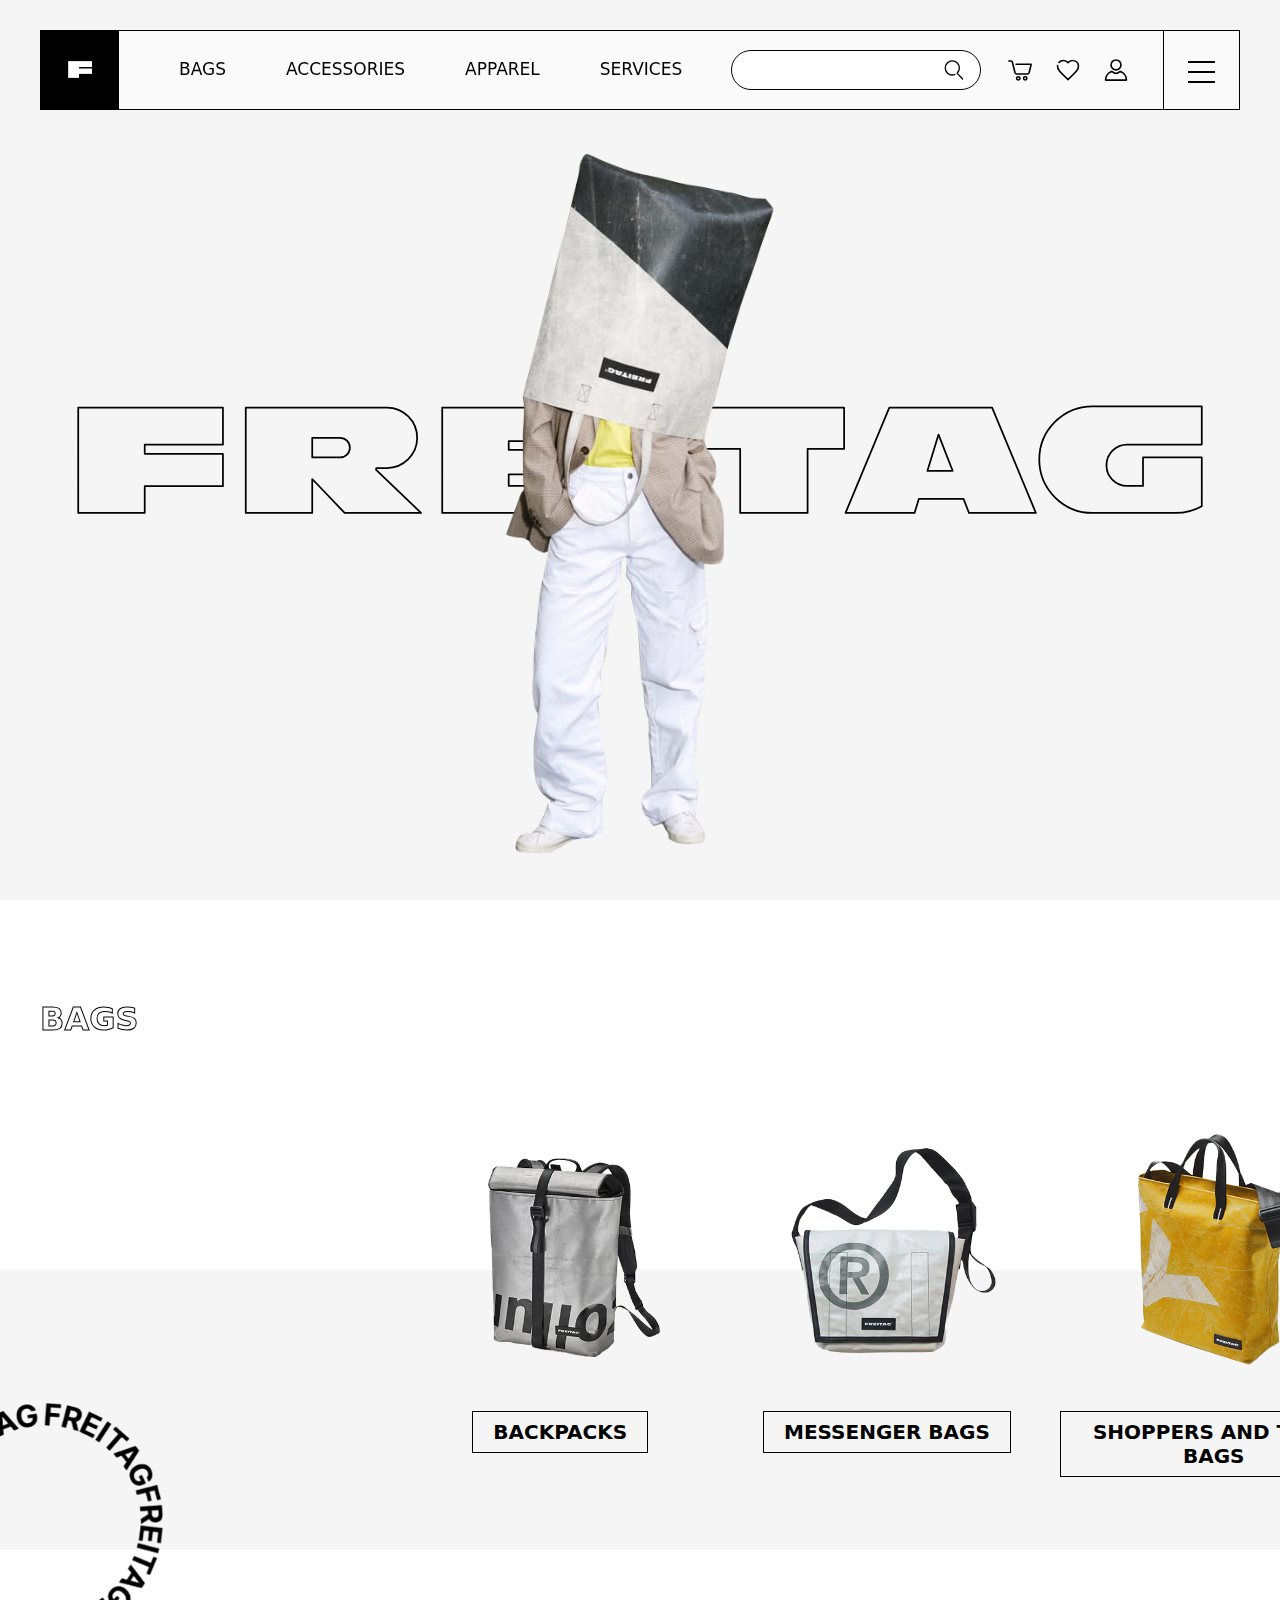
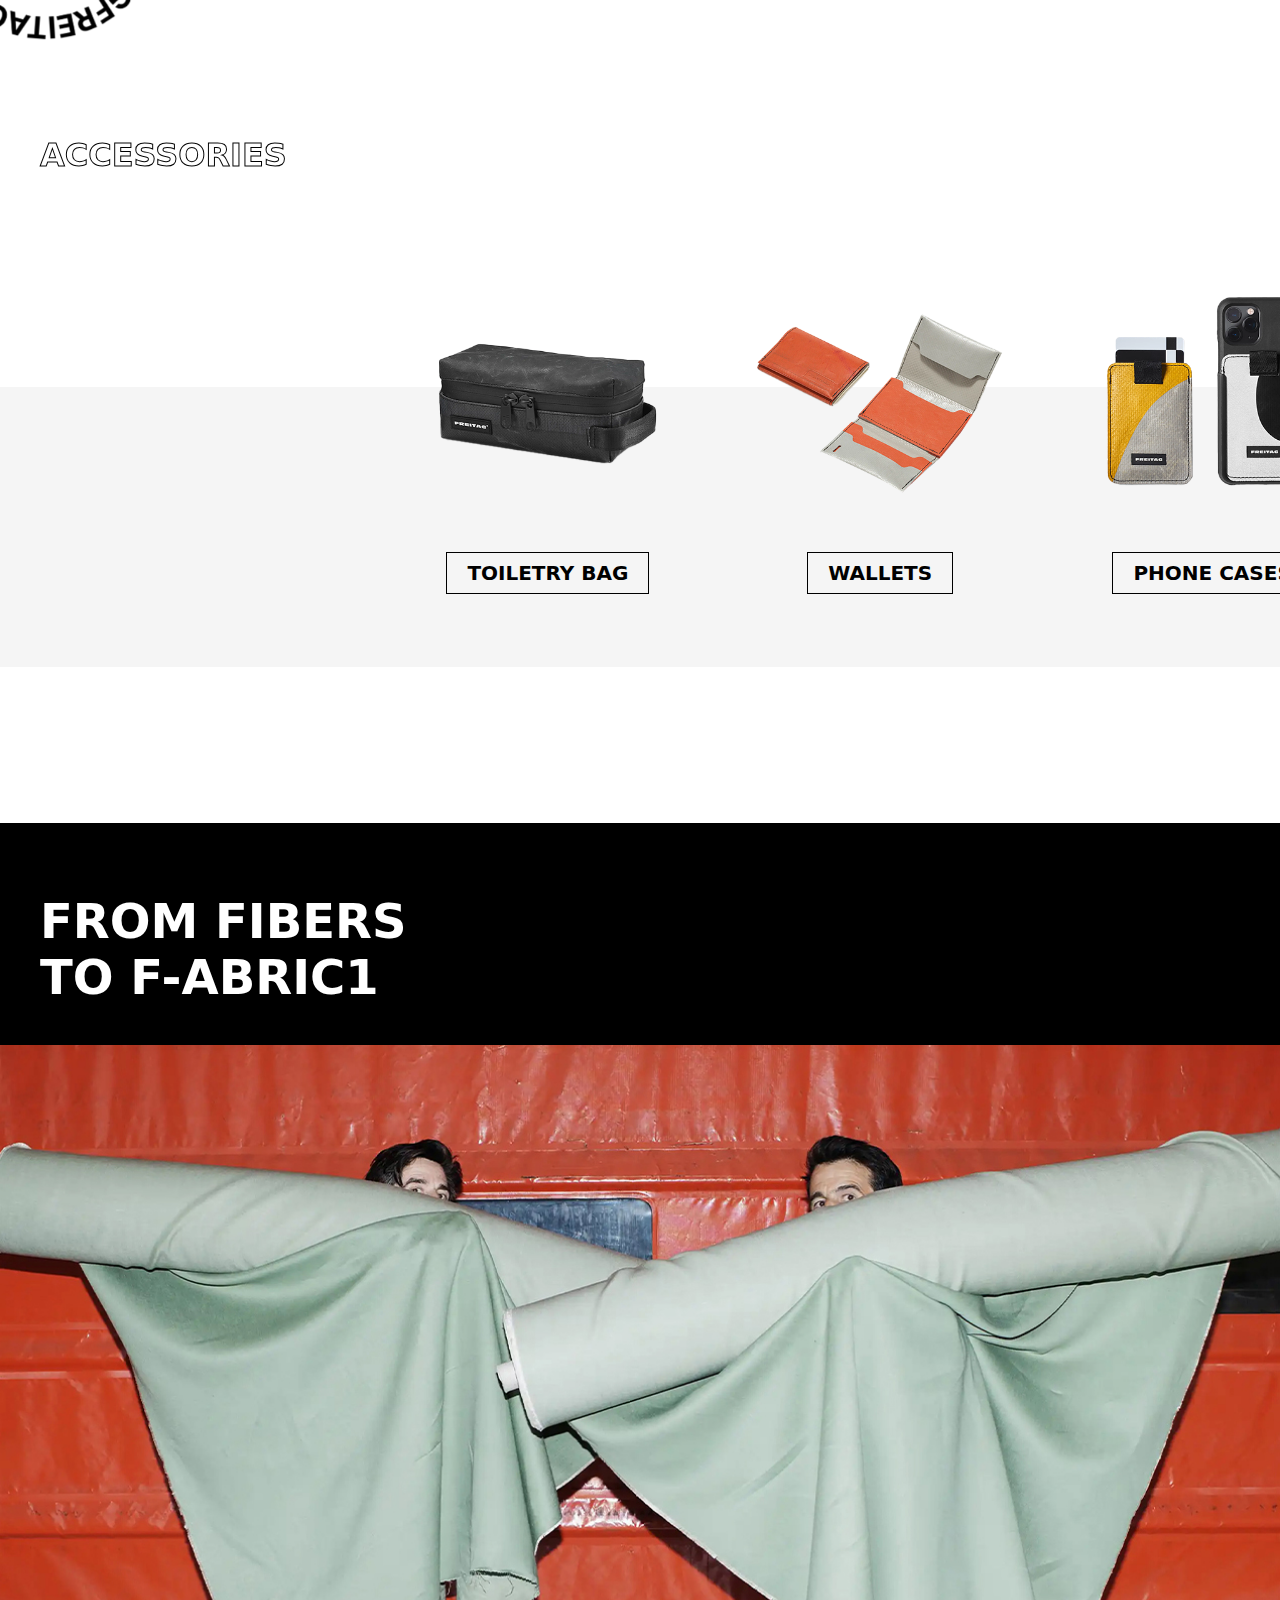
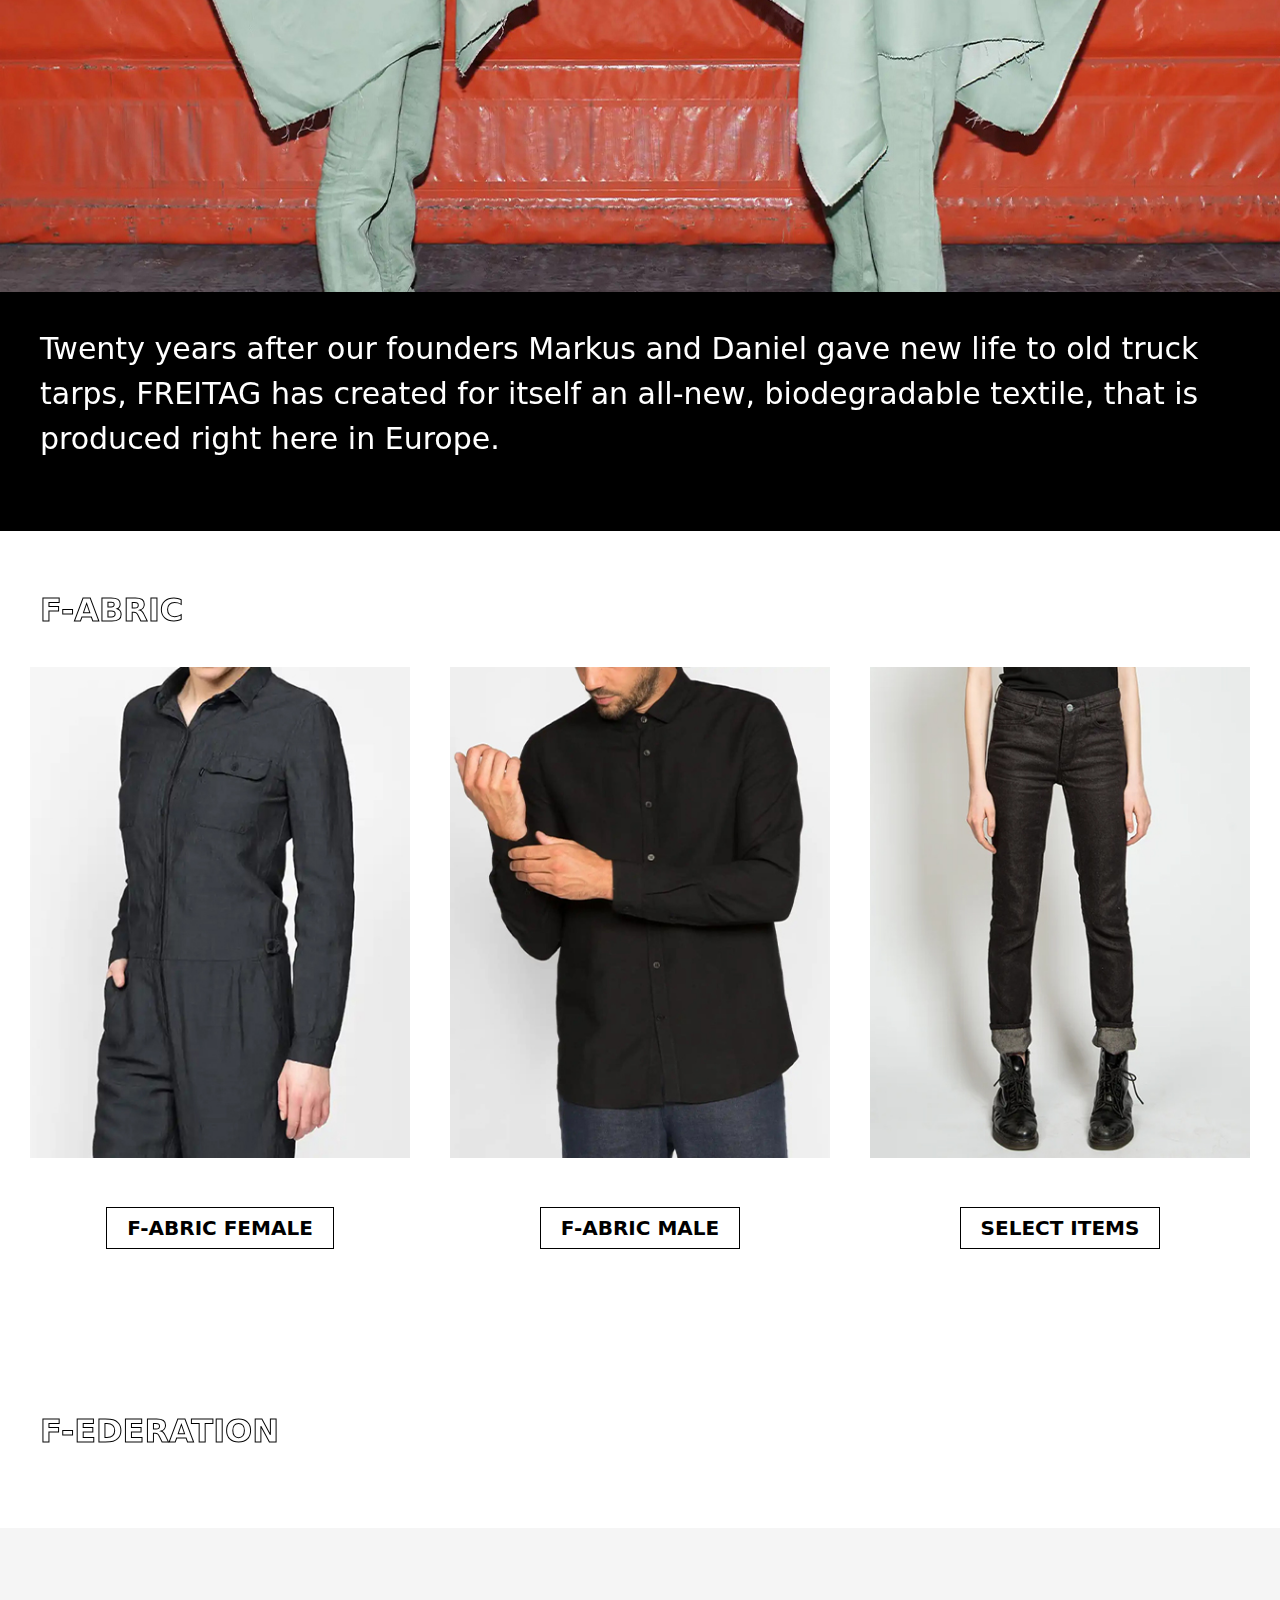
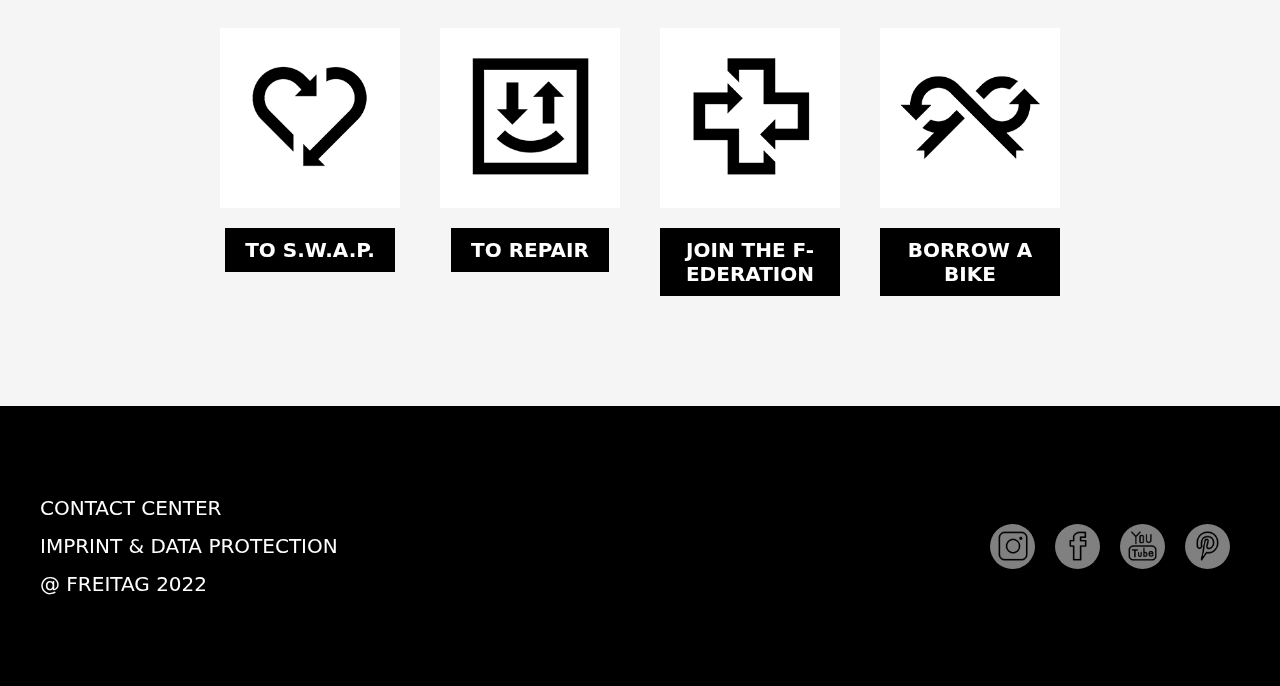
==== index.html @ 5803858e "first commit" ====
<!DOCTYPE HTML>
<html lang='ko'>
<head>
	<title>FRIETAG</title>
	<meta charset='utf-8'>
	<meta name='Viewport' content='width=device-width, initial-scale=1.0, minimum-scale=1.0, maximum-scale=1.6'>
	<meta name='Title' content='프라이탁'>
	<meta name='Subject' content='프라이탁 웹디자인 코딩'>
	<meta name='Keywords' content='html5, css3, 웹표준, 프라이탁'>
	<meta name='Author' content='imsuyeaon'>
	<meta name='Publisher' content='imsuyeaon'>
	<meta name='Description' content='웹접근성, 웹표준을 준수한 프라이탁 웹디자인 코딩입니다.'>
	<meta name='Author-Date' content='2023/01/05'>
	<meta name='Robots' content='index,follow'>
	
	<link rel='stylesheet' href='https://use.fontawesome.com/releases/v5.5.0/css/all.css' integrity='sha384-B4dIYHKNBt8Bc12p+WXckhzcICo0wtJAoU8YZTY5qE0Id1GSseTk6S+L3BlXeVIU' crossorigin='anonymous'>
	<link rel="stylesheet" href="https://cdnjs.cloudflare.com/ajax/libs/font-awesome/4.7.0/css/font-awesome.min.css">

	<link rel='stylesheet' href='css/reset.css'>
	<link rel='stylesheet' href='./css/style.css'>
	
	<script src="https://code.jquery.com/jquery-2.2.4.min.js"></script>
	<script src="./js/script.js" defer></script>

</head>
<body>
    <ul id="skip">
		<li><a href="#header">헤더 바로가기</a></li>
		<li><a href="#nav">메뉴 바로가기</a></li>
		<li><a href="#content">내용 바로가기</a></li>
	</ul>
    <div id="wrap">
        <nav id="nav">
            <div class="container">
               <div class="nav-wrap">
                    <div class="nav-left">
                        <h1>
                            <a href="#" title="logo">
                                <img src="./img/logo.jpg" alt="logo-big" class="logoBig">
                                <img src="./img/logo-small.png" alt="logo-small" class="logoSmall">
                            </a>
                        </h1>
                        <div class="menu">
                            <ul>
                                <li><a href="javascrupt:" title="BAGS">BAGS</a></li>
                                <li><a href="javascrupt:" title="ACCESSORIES">ACCESSORIES</a></li>
                                <li><a href="javascrupt:" title="APPAREL">APPAREL</a></li>
                                <li><a href="javascrupt:" title="SERVICES">SERVICES</a></li>
                            </ul>
                        </div>
                    </div>
                   <div class="nav-right">
                        <div class="search-bar">
                           <a href="javascrupt:" title="search">
                                <svg version="1.1" id="search-icon" viewBox="0 0 30 30">
                                    <path class="search-icon st0" d="M27.83,28.48l-8.14-8.81l0.16-0.15c1.96-1.92,3.18-4.6,3.18-7.56c0-5.84-4.74-10.58-10.58-10.58
                                    S1.87,6.11,1.87,11.95S6.6,22.53,12.45,22.53c1.42,0,2.77-0.28,4.01-0.79"/>
                                 </svg>
                           </a>
                            <label for="search"><input type="text" id="search" name="search" class="search-text"></label>
                        </div>
                        <div class="icon">
                            <ul>
                                <li>
                                    <a href="javascrupt:" title="shopping">
                                        <svg version="1.1" id="shopping-icon" x="0px" y="0px" viewBox="0 0 30 30">
                                                <path class="shopping st0" d="M1.08,3.75c0,0,1.79,0,2.62,0s1.66,0.98,1.79,1.5l3.27,13.22C9.2,19.7,10,19.92,10.8,19.92h13.53
                                                c0.8,0,1.6-0.23,2.03-1.45l2.55-10.33c0.05-0.21-0.1-0.4-0.32-0.4H10.16"/>
                                                <circle class="st0" cx="12.86" cy="25.44" r="2.08"/>
                                                <circle class="st0" cx="21.5" cy="25.44" r="2.08"/>
                                      </svg>
                                    </a>
                                </li>
                                <li>
                                    <a href="javascrupt:" title="heart">
                                        <svg version="1.1" id="heart-icon" x="0px" y="0px" viewBox="0 0 30 30">
                                         <path class="heart st0" d="M1.9,9.42c-0.12,0.95-0.36,3.3,2.73,7.1C5.94,18.14,14.93,26.93,15,27c0,0,9.06-8.86,10.38-10.48
                                       c3.09-3.79,2.85-6.15,2.73-7.1c-0.43-3.47-3.55-6.33-7.37-6.33c-2.39,0-4.49,1.11-5.74,2.79c-1.24-1.68-3.35-2.79-5.74-2.79
                                       c-2.19,0-4.14,0.94-5.5,2.39"/>
                                   </svg>
                                    </a>
                                </li>
                                <li>
                                    <a href="javascrupt:" title="people">
                                        <svg version="1.1" id="people-icon" x="0px" y="0px" viewBox="0 0 30 30">
                                        <circle class="people st0" cx="15" cy="8.65" r="6.21"/>
                                        <path class="people st0" d="M20.5,17.01c-0.44-0.12-0.92,0.02-1.26,0.36c-1.12,1.12-2.61,1.8-4.24,1.8c-1.63,0-3.11-0.68-4.24-1.8
                                            c-0.34-0.34-0.82-0.48-1.26-0.36c-4.33,1.17-7.54,5.49-7.54,10.64h26.08C28.04,22.49,24.83,18.18,20.5,17.01z"/>
                                        </svg>
                                    </a>
                                </li>
                            </ul>
                        </div>
                        <div class="bar-box">
                            <a href="javascrupt:" title="bar-inner" class="bar-inner">
                                <span class="bar"></span>
                                <span class="bar"></span>
                                <span class="bar"></span>
                            </a>
                        </div>
                   </div>
               </div>
            </div>
        </nav>
        <header id="header">
          <div class="visual1">
               <div class="visualimg"><img src="./img/visual_img1.png" alt="visual_img1"></div>
              <div class="logo-svg">
                <div class="logo-bg">
                  <img src="./img/logo_back.png" alt="logo_back">
                </div>
                    <svg version="1.1" id="logo-svgPath" class="logo-svgPath" x="0px" y="0px" viewBox="0 0 1320 126">
                        <polygon class="st0 logoFill" points="182.07,45.53 182.07,2.98 92.44,2.98 16.24,2.98 16.24,45.53 16.24,55.92 16.24,93.03 16.24,123.7 
                            92.44,123.7 92.44,93.03 182.07,93.03 182.07,55.92 92.44,55.92 92.44,45.53 "/>
                        <rect x="630.08" y="2.98" class="st0 logoFill" width="74.26" height="120.72"/>
                        <polygon class="st0 logoFill" points="604.99,41.27 604.99,2.98 509.55,2.98 433.36,2.98 433.36,41.27 433.36,51.39 433.36,79.49 
                            433.36,92.6 433.36,123.7 509.55,123.7 604.99,123.7 604.99,92.6 509.55,92.6 509.55,79.49 604.99,79.49 604.99,51.39 509.55,51.39 
                            509.55,41.27 "/>
                        <path class="st0 logoFill" d="M357.62,74.47l0.11-2.23h12.26c19.13,0,34.63-15.51,34.63-34.63v0c0-19.13-15.51-34.63-34.63-34.63h-8.91
                            h-54.92H284.4h-8.41h-67.78V123.7h76.19V84.81l37.11,38.89h87.57L357.62,74.47z M316.29,60.09H284.4V37.61h31.89
                            c6.21,0,11.24,5.03,11.24,11.24C327.52,55.06,322.49,60.09,316.29,60.09z"/>
                        <polygon class="st0 logoFill" points="893.9,2.98 852.04,2.98 774.81,2.98 730.85,2.98 730.85,50.39 774.81,50.39 774.81,123.7 852.04,123.7 
                            852.04,50.39 893.9,50.39 "/>
                        <path class="st0 logoFill" d="M1037.04,123.7h76.6L1063.49,2.98h-61.38H945.7L895.55,123.7h79.06l4.96-16.2h51.17L1037.04,123.7z M989.4,75.4
                            l12.71-41.51l16.14,41.51H989.4z"/>
                        <path class="st0 logoFill" d="M1303.76,60.09h-67.35l0,0v32.72h-18.14c-13.12,0-23.75-10.63-23.75-23.75v0c0-13.12,10.63-23.75,23.75-23.75
                            h85.49V1.48h-115.4h-9.7c-33.75,0-61.11,27.36-61.11,61.11v0c0,33.75,27.36,61.11,61.11,61.11h57.76h37.54
                            c10.83,0,20.99-2.82,29.81-7.76V92.82V60.09L1303.76,60.09z"/>
                    </svg>
              </div>
          </div>

        </header>
        <main id="main">
            <div class="section1 bag">
                <div class="min-container">
                    <h2 class="bagName">BAGS</h2>
                </div>
                <div class="main-container">
                    <div class="thumb thumb1"><img src="./img/thumb_01.jpg" alt="thumb_01"></div>
                    <div class="contents contents1">
                        <ul id="bag-img-section" class="section1-area">
                            <li>
                                <a href="javascrupt:" class="bag-img-area">
                                    <span class="more">VIEW MORE</span>
                                    <svg version="1.1" id="morearrow" class="morearrow" x="0px" y="0px" viewBox="0 0 46 6">
                                        <path id="morearrowPath" class="morearrowPath" d="M0.71,4.91h42.21l-4.35-4.18"/>
                                    </svg>
                                    <img src="./img/back01.png" alt="back01">
                                </a>
                                <a href="javascrupt:" class="cotentName"><span>BACKPACKS</span></a>
                            </li>
                            <li>
                                <a href="javascrupt:" class="bag-img-area">
                                    <span class="more">VIEW MORE</span>
                                    <svg version="1.1" id="morearrow" class="morearrow" x="0px" y="0px" viewBox="0 0 46 6">
                                        <path id="morearrowPath" class="morearrowPath" d="M0.71,4.91h42.21l-4.35-4.18"/>
                                    </svg>
                                    <img src="./img/back02.png" alt="back02">
                                </a>
                                <a href="javascrupt:" class="cotentName"><span>MESSENGER BAGS</span></a>
                            </li>
                            <li>
                                <a href="javascrupt:" class="bag-img-area">
                                    <span class="more">VIEW MORE</span>
                                    <svg version="1.1" id="morearrow" class="morearrow" x="0px" y="0px" viewBox="0 0 46 6">
                                        <path id="morearrowPath" class="morearrowPath" d="M0.71,4.91h42.21l-4.35-4.18"/>
                                    </svg>
                                    <img src="./img/back03.png" alt="back03">
                                </a>
                                <a href="javascrupt:" class="cotentName"><span>SHOPPERS AND TOTE BAGS</span></a>
                            </li>
                            <li>
                                <a href="javascrupt:" class="bag-img-area">
                                    <span class="more">VIEW MORE</span>
                                    <svg version="1.1" id="morearrow" class="morearrow" x="0px" y="0px" viewBox="0 0 46 6">
                                        <path id="morearrowPath" class="morearrowPath" d="M0.71,4.91h42.21l-4.35-4.18"/>
                                    </svg>
                                    <img src="./img/back04.png" alt="back04">
                                </a>
                                <a href="javascrupt:" class="cotentName"><span>LAPTOP BAGS</span></a>
                            </li>
                            <li>
                                <a href="javascrupt:" class="bag-img-area">
                                    <span class="more">VIEW MORE</span>
                                    <svg version="1.1" id="morearrow" class="morearrow" x="0px" y="0px" viewBox="0 0 46 6">
                                        <path id="morearrowPath" class="morearrowPath" d="M0.71,4.91h42.21l-4.35-4.18"/>
                                    </svg>
                                    <img src="./img/back05.png" alt="back05">
                                </a>
                                <a href="javascrupt:" class="cotentName"><span>SPORTS AND TRAVEL BAGS</span></a>
                            </li>
                        </ul>
                    </div>
                </div>
                <div class="circle-logo"><img src="./img/circlelogo.png" alt=""></div>
                <div class="graybg"></div>
            </div>
            <div class="section1 acc">
                <div class="min-container">
                    <h2 class="accName">ACCESSORIES</h2>
                </div>
                <div class="main-container">
                    <div class="thumb thumb2"><img src="./img/thumb_02.jpg" alt="thumb_02"></div>
                    <div class="contents contents2">
                        <ul id="acc-img-section" class="section1-area">
                            <li>
                                <a href="javascrupt:" class="bag-img-area">
                                    <span class="more">VIEW MORE</span>
                                    <svg version="1.1" id="morearrow" class="morearrow" x="0px" y="0px" viewBox="0 0 46 6">
                                        <path id="morearrowPath" class="morearrowPath" d="M0.71,4.91h42.21l-4.35-4.18"/>
                                    </svg>
                                    <img src="./img/acc01.png" alt="acc01">
                                </a>
                                <a href="javascrupt:" class="cotentName"><span>TOILETRY BAG</span></a>
                            </li>
                            <li>
                                <a href="javascrupt:" class="bag-img-area">
                                    <span class="more">VIEW MORE</span>
                                    <svg version="1.1" id="morearrow" class="morearrow" x="0px" y="0px" viewBox="0 0 46 6">
                                        <path id="morearrowPath" class="morearrowPath" d="M0.71,4.91h42.21l-4.35-4.18"/>
                                    </svg>
                                    <img src="./img/acc02.png" alt="acc02">
                                </a>
                                <a href="javascrupt:" class="cotentName"><span>WALLETS</span></a>
                            </li>
                            <li>
                                <a href="javascrupt:" class="bag-img-area">
                                    <span class="more">VIEW MORE</span>
                                    <svg version="1.1" id="morearrow" class="morearrow" x="0px" y="0px" viewBox="0 0 46 6">
                                        <path id="morearrowPath" class="morearrowPath" d="M0.71,4.91h42.21l-4.35-4.18"/>
                                    </svg>
                                    <img src="./img/acc03.png" alt="acc03">
                                </a>
                                <a href="javascrupt:" class="cotentName"><span>PHONE CASES</span></a>
                            </li>
                            <li>
                                <a href="javascrupt:" class="bag-img-area">
                                    <span class="more">VIEW MORE</span>
                                    <svg version="1.1" id="morearrow" class="morearrow" x="0px" y="0px" viewBox="0 0 46 6">
                                        <path id="morearrowPath" class="morearrowPath" d="M0.71,4.91h42.21l-4.35-4.18"/>
                                    </svg>
                                    <img src="./img/acc04.png" alt="acc04">
                                </a>
                                <a href="javascrupt:" class="cotentName"><span>AGENDA & NOTEBOOKS</span></a>
                            </li>
                            <li>
                                <a href="javascrupt:" class="bag-img-area">
                                    <span class="more">VIEW MORE</span>
                                    <svg version="1.1" id="morearrow" class="morearrow" x="0px" y="0px" viewBox="0 0 46 6">
                                        <path id="morearrowPath" class="morearrowPath" d="M0.71,4.91h42.21l-4.35-4.18"/>
                                    </svg>
                                    <img src="./img/acc05.png" alt="acc05">
                                </a>
                                <a href="javascrupt:" class="cotentName"><span>KEYHOLDERS</span></a>
                            </li>
                            <li>
                                <a href="javascrupt:" class="bag-img-area">
                                    <span class="more">VIEW MORE</span>
                                    <svg version="1.1" id="morearrow" class="morearrow" x="0px" y="0px" viewBox="0 0 46 6">
                                        <path id="morearrowPath" class="morearrowPath" d="M0.71,4.91h42.21l-4.35-4.18"/>
                                    </svg>
                                    <img src="./img/acc06.png" alt="acc06">
                                </a>
                                <a href="javascrupt:" class="cotentName"><span>POUCHES</span></a>
                            </li>
                        </ul>
                    </div>
                </div>
                <div class="graybg"></div>
            </div>
            <div class="section1 apparel">
                <div class="min-container">
                    <h2 class="apparelName">F-ABRIC</h2>
                </div>
                <div class="apparel-container">
                   <div class="history-area">
                        <div class="history">
                            <h3 class="text-header"> FROM FIBERS<br> TO F-ABRIC1</h3>
                            <img src="./img/history.jpg" alt="historyImg" class="historyImg">
                            <div class="text-area">
                                <h3 class="text-header"> FROM FIBERS<br> TO F-ABRIC1</h3>
                                <p class="line"></p>
                                <p class="text">Twenty years after our founders Markus and Daniel gave new life to old truck tarps, FREITAG has created for itself an all-new, biodegradable textile, that is produced right here in Europe.</p>
                            </div>
                        </div>
                   </div>
                </div>
                <div class="min-container2">
                    <h2 class="apparelName2">F-ABRIC</h2>
                </div>
                <div class="f-abric-container">
                    <ul class="f-abric">
                        <li class="apparelImg female">
                            <a href="javascript:" class="apparel-img-area">
                                <img src="./img/apparel01.jpg" alt="apparel01">
                                <span class="more">VIEW MORE</span>
                            <svg version="1.1" id="morearrow" class="morearrow" x="0px" y="0px" viewBox="0 0 46 6">
                                <path id="morearrowPath" class="morearrowPath" d="M0.71,4.91h42.21l-4.35-4.18"/>
                            </svg>
                            </a>
                            <a href="javascrupt:" class="cotentName"><span>F-ABRIC FEMALE</span></a>
                        </li>
                        <li class="apparelImg male">
                            <a href="javascript:" class="apparel-img-area">
                                <img src="./img/apparel02.jpg" alt="apparel02">
                                <span class="more">VIEW MORE</span>
                                <svg version="1.1" id="morearrow" class="morearrow" x="0px" y="0px" viewBox="0 0 46 6">
                                    <path id="morearrowPath" class="morearrowPath" d="M0.71,4.91h42.21l-4.35-4.18"/>
                                </svg>
                            </a>
                            <a href="javascrupt:" class="cotentName"><span>F-ABRIC MALE</span></a>
                        </li>
                        <li class="apparelImg items">
                            <a href="javascript:" class="apparel-img-area">
                                <img src="./img/apparel03.jpg" alt="apparel03">
                                <span class="more">VIEW MORE</span>
                            <svg version="1.1" id="morearrow" class="morearrow" x="0px" y="0px" viewBox="0 0 46 6">
                                <path id="morearrowPath" class="morearrowPath" d="M0.71,4.91h42.21l-4.35-4.18"/>
                            </svg>
                            </a>
                            <a href="javascrupt:" class="cotentName"><span>SELECT ITEMS</span></a>
                        </li>
                    </ul>
                </div>
            </div>
            <div class="section1 ederation">
                <div class="min-container">
                    <h2 class="ederationName">F-EDERATION</h2>
                </div>
                <div class="bottom-container">
                    <ul>
                        <li>
                           <div class="icon-area"><a href="javascrupt:"><img src="./img/heart01.png" alt="heart"></a></div>
                            <a href="javascript:"><span class="iconName">TO S.W.A.P.</span></a>
                        </li>
                        <li>
                            <div class="icon-area"><a href="javascrupt:"><img src="./img/square02.png" alt="square"></a></div>
                            <a href="javascript:"><span class="iconName">TO REPAIR</span></a>
                        </li>
                        <li>
                           <div class="icon-area"><a href="javascrupt:"><img src="./img/cross03.png" alt="cross"></a></div>
                            <a href="javascript:"><span class="iconName">JOIN THE F-EDERATION</span></a>
                        </li>
                        <li>
                          <div class="icon-area"><a href="javascrupt:"><img src="./img/infinity04.png" alt="infinity"></a></div>
                            <a href="javascript:"><span class="iconName">BORROW A BIKE</span></a>
                        </li>
                    </ul>
                </div>
            </div>
        </main>
        <footer id="footer">
           <div class="bottom-container">
                <div class="info">
                    <a href="javascript:" class="info-text">CONTACT CENTER</a>
                    <br><a href="javascript:" class="info-text">IMPRINT & DATA PROTECTION</a>
                    <p>@ FREITAG 2022</p>
                </div>
                <ul class="sns">
                    <li class="sns-icon"><a href="javascript:"><img src="./img/insta.png" alt="insta"></a></li>
                    <li class="sns-icon"><a href="javascript:"><img src="./img/facebook.png" alt="facebook"></a></li>
                    <li class="sns-icon"><a href="javascript:"><img src="./img/youtube.png" alt="youtube"></a></li>
                    <li class="sns-icon"><a href="javascript:"><img src="./img/pinterest.png" alt="pinterest"></a></li>
                </ul>
           </div>
        </footer>
    </div>
</body>
</html>
---- css/style.css ----
.st0 {
  fill: none;
  stroke: #000;
  stroke-width: 2;
  stroke-linecap: round;
  stroke-linejoin: round;
  stroke-miterlimit: 10;
}

.container {
  width: 100%;
  padding: 0 40px;
  height: inherit;
  margin: 0 auto; /* background: rgba(145, 233, 255, 0.4); */
}

.min-container {
  width: 100%;
  padding: 0 300px;
  height: inherit;
  margin: 0 auto; /* background: rgba(145, 233, 255, 0.4); */
}

.main-container {
  width: 100%;
  height: inherit;
  margin: 0 auto; /*  background: rgba(0, 0, 0, 0.4); */
}

.bottom-container {
  width: 100%;
  height: inherit;
  padding: 0 300px;
  margin: 0 auto;
}

#nav {
  position: fixed;
  top: 30px;
  z-index: 99999;
  width: 100%;
  height: 80px;
}
#nav .container .nav-wrap {
  position: relative;
  width: 100%;
  height: 100%;
  border: 1px solid #000;
  background: rgba(255, 255, 255, 0.5);
  display: flex;
}
#nav .container .nav-wrap .nav-left {
  display: flex;
}
#nav .container .nav-wrap .nav-left h1 {
  width: 260px;
  height: 100%;
  -o-object-fit: contain;
     object-fit: contain;
  background: #000;
}
#nav .container .nav-wrap .nav-left h1 a {
  width: 100%;
  height: 100%;
  display: block;
  -o-object-fit: contain;
     object-fit: contain;
}
#nav .container .nav-wrap .nav-left h1 a .logoBig {
  height: 100%;
  display: block;
  margin: 0 auto;
}
#nav .container .nav-wrap .nav-left h1 a .logoSmall {
  display: none;
}
#nav .container .nav-wrap .nav-left .menu ul {
  width: 100%;
  height: 100%;
  display: flex;
  align-items: center;
}
#nav .container .nav-wrap .nav-left .menu ul li {
  padding-top: 3px;
}
#nav .container .nav-wrap .nav-left .menu ul li:first-child a {
  padding-left: 60px;
}
#nav .container .nav-wrap .nav-left .menu ul li > a {
  display: block;
  padding: 0 30px;
  font-size: 17px;
  font-weight: 500;
}
#nav .container .nav-wrap .nav-left .menu ul li > a::after {
  content: "";
  display: block;
  padding-top: 5px;
  border-bottom: 1px solid #000;
  transform: scaleX(0);
  transition: 0.3s ease-in-out;
  transform-origin: 0% 50%;
}
#nav .container .nav-wrap .nav-left .menu ul li > a:hover::after {
  transform: scaleX(1);
}
#nav .container .nav-wrap .nav-right {
  height: 100%;
  display: flex;
  align-items: center;
  position: absolute;
  top: 0;
  right: 0;
}
#nav .container .nav-wrap .nav-right .search-bar {
  width: 250px;
  height: 40px;
  position: relative;
}
#nav .container .nav-wrap .nav-right .search-bar a {
  display: inline-block;
  width: 20px;
  height: 20px;
  position: absolute;
  top: 10px;
  right: 17px;
}
#nav .container .nav-wrap .nav-right .search-bar a svg {
  -o-object-fit: contain;
     object-fit: contain;
}
#nav .container .nav-wrap .nav-right .search-bar label {
  width: 100%;
  height: 100%;
}
#nav .container .nav-wrap .nav-right .search-bar label .search-text {
  width: 100%;
  height: 100%;
  border: 1px solid #000;
  border-radius: 20px;
  padding: 10px 40px 10px 20px;
  font-size: 20px;
  outline: none;
}
#nav .container .nav-wrap .nav-right .icon {
  margin-top: 3px;
}
#nav .container .nav-wrap .nav-right .icon ul {
  display: flex;
  justify-content: center;
  align-items: center;
}
#nav .container .nav-wrap .nav-right .icon ul li {
  padding: 0 12px;
}
#nav .container .nav-wrap .nav-right .icon ul li:first-child {
  padding-left: 27px;
}
#nav .container .nav-wrap .nav-right .icon ul li:last-child {
  padding-right: 35px;
}
#nav .container .nav-wrap .nav-right .icon ul li a {
  display: block;
}
#nav .container .nav-wrap .nav-right .icon ul li a svg {
  width: 24px;
  height: 24px;
  -o-object-fit: contain;
     object-fit: contain;
  stroke-dasharray: 77px;
}
#nav .container .nav-wrap .nav-right .icon ul li a svg:hover {
  -webkit-animation: navicon 0.6s ease-in-out forwards;
          animation: navicon 0.6s ease-in-out forwards;
}
#nav .container .nav-wrap .nav-right .bar-box {
  width: 76px;
  height: 100%;
  border-left: 1px solid #000;
}
#nav .container .nav-wrap .nav-right .bar-box .bar-inner {
  display: block;
  width: 100%;
  height: 100%;
  padding: 30px 24px;
  transition: 0.3s ease-in-out;
}
#nav .container .nav-wrap .nav-right .bar-box .bar-inner:hover {
  background: #000;
}
#nav .container .nav-wrap .nav-right .bar-box .bar-inner:hover .bar {
  background: #fff;
}
#nav .container .nav-wrap .nav-right .bar-box .bar-inner .bar {
  width: 27px;
  height: 2px;
  background: #000;
  display: block;
  margin-bottom: 8px;
  transition: 0.3s ease-in-out;
}

@-webkit-keyframes navicon {
  0% {
    stroke-dashoffset: 77px;
  }
  100% {
    stroke-dashoffset: 0;
  }
}
#header {
  width: 100%;
  height: 100vh;
  overflow: hidden;
  position: relative;
}
#header .visual1 {
  width: 100%;
  height: 100%;
  background-color: #F5F5F5;
}
#header .visual1 .visualimg {
  height: 700px;
  -o-object-fit: contain;
     object-fit: contain;
  position: absolute;
  top: 56%;
  left: 50%;
  transform: translate(-50%, -50%);
  z-index: 2;
  transition: 0.3s ease-in-out;
}
#header .visual1 .visualimg img {
  display: block;
  height: 100%;
}
#header .visual1 .logo-svg {
  width: 100%;
  position: relative;
  top: 45%;
  z-index: 1;
}
#header .visual1 .logo-svg .logo-bg {
  position: absolute;
  width: 100%;
  left: 50%;
  transform: translateX(-50%);
  overflow: hidden;
  text-align: center;
  -webkit-mask-image: url("data:image/svg+xml,%3Csvg xmlns='http://www.w3.org/2000/svg' version='1.1' id='logo-svgPath' class='logo-svgPath' x='0px' y='0px' viewBox='0 0 1320 126'%3E%3Cpolygon class='st0 logoFill' points='182.07,45.53 182.07,2.98 92.44,2.98 16.24,2.98 16.24,45.53 16.24,55.92 16.24,93.03 16.24,123.7 92.44,123.7 92.44,93.03 182.07,93.03 182.07,55.92 92.44,55.92 92.44,45.53 '/%3E%3Crect x='630.08' y='2.98' class='st0 logoFill' width='74.26' height='120.72'/%3E%3Cpolygon class='st0 logoFill' points='604.99,41.27 604.99,2.98 509.55,2.98 433.36,2.98 433.36,41.27 433.36,51.39 433.36,79.49 433.36,92.6 433.36,123.7 509.55,123.7 604.99,123.7 604.99,92.6 509.55,92.6 509.55,79.49 604.99,79.49 604.99,51.39 509.55,51.39 509.55,41.27 '/%3E%3Cpath class='st0 logoFill' d='M357.62,74.47l0.11-2.23h12.26c19.13,0,34.63-15.51,34.63-34.63v0c0-19.13-15.51-34.63-34.63-34.63h-8.91 h-54.92H284.4h-8.41h-67.78V123.7h76.19V84.81l37.11,38.89h87.57L357.62,74.47z M316.29,60.09H284.4V37.61h31.89 c6.21,0,11.24,5.03,11.24,11.24C327.52,55.06,322.49,60.09,316.29,60.09z'/%3E%3Cpolygon class='st0 logoFill' points='893.9,2.98 852.04,2.98 774.81,2.98 730.85,2.98 730.85,50.39 774.81,50.39 774.81,123.7 852.04,123.7 852.04,50.39 893.9,50.39 '/%3E%3Cpath class='st0 logoFill' d='M1037.04,123.7h76.6L1063.49,2.98h-61.38H945.7L895.55,123.7h79.06l4.96-16.2h51.17L1037.04,123.7z M989.4,75.4 l12.71-41.51l16.14,41.51H989.4z'/%3E%3Cpath class='st0 logoFill' d='M1303.76,60.09h-67.35l0,0v32.72h-18.14c-13.12,0-23.75-10.63-23.75-23.75v0c0-13.12,10.63-23.75,23.75-23.75 h85.49V1.48h-115.4h-9.7c-33.75,0-61.11,27.36-61.11,61.11v0c0,33.75,27.36,61.11,61.11,61.11h57.76h37.54 c10.83,0,20.99-2.82,29.81-7.76V92.82V60.09L1303.76,60.09z'/%3E%3C/svg%3E");
  -webkit-mask-repeat: no-repeat;
  -webkit-mask-position: top, center;
  -webkit-mask-size: 72%;
}
#header .visual1 .logo-svg .logo-bg img {
  width: 75%;
  display: block;
  margin: 0 auto;
  transform: translateY(60%);
  -webkit-animation: logobg 1.5s 1.3s ease-out forwards;
          animation: logobg 1.5s 1.3s ease-out forwards;
}
#header .visual1 .logo-svg .logo-svgPath {
  position: relative;
  width: 72%;
  left: 50%;
  transform: translateX(-50%);
}
#header .visual1 .logo-svg .logo-svgPath .logoFill {
  stroke-dasharray: 970px;
  -webkit-animation: svgAni 2s ease-in-out forwards;
          animation: svgAni 2s ease-in-out forwards;
}

#main {
  width: 100%;
  height: inherit;
}
#main .section1 {
  width: 100%;
  padding-bottom: 60px;
  position: relative;
}
#main .section1.bag {
  margin-top: 100px;
}
#main .section1.acc {
  margin-top: 186px;
}
#main .section1 .min-container h2 {
  font-size: 32px;
  font-weight: bold;
  display: inline-block;
  padding-bottom: 50px;
  -webkit-text-stroke: 1px;
  -webkit-text-fill-color: transparent;
  stroke: #000;
}
#main .section1 .min-container h2:hover {
  -webkit-text-fill-color: #000;
}
#main .section1 .min-container h2.fill {
  -webkit-text-fill-color: #000;
}
#main .section1 .min-container h2::after {
  content: "";
  display: block;
  padding-top: 5px;
  border-bottom: 3px solid #000;
  transform: scaleX(0);
  transition: 0.3s ease-in-out;
  transform-origin: 0% 50%;
}
#main .section1 .min-container h2:hover::after {
  transform: scaleX(1);
}
#main .section1 .min-container h2.underline::after {
  content: "";
  display: block;
  padding-top: 5px;
  border-bottom: 3px solid #000;
  transform: scaleX(1);
  transition: 0.3s ease-in-out;
  transform-origin: 0% 50%;
}
#main .section1 .main-container {
  padding-left: 300px;
  display: flex;
}
#main .section1 .main-container .thumb {
  height: inherit;
  -o-object-fit: cover;
     object-fit: cover;
  position: relative;
}
#main .section1 .main-container .thumb::after {
  content: "";
  border: 1px solid #000;
  width: 100%;
  height: 100%;
  position: absolute;
  top: 10px;
  left: 10px;
  z-index: -1;
}
#main .section1 .main-container .thumb img {
  height: 100%;
}
#main .section1 .main-container .contents {
  overflow-y: scroll;
  -ms-scroll-snap-type: x proximity;
      scroll-snap-type: x proximity;
  margin-left: 30px;
}
#main .section1 .main-container .contents #bag-img-section {
  width: 230%;
}
#main .section1 .main-container .contents #acc-img-section {
  width: 276%;
}
#main .section1 .main-container .contents .section1-area {
  display: flex;
  transition: 0.3s ease-in-out;
}
#main .section1 .main-container .contents .section1-area li {
  scroll-snap-align: start;
  padding: 0 10px 30px;
}
#main .section1 .main-container .contents .section1-area li .bag-img-area {
  display: block;
  overflow: hidden;
  position: relative;
}
#main .section1 .main-container .contents .section1-area li .bag-img-area .more {
  color: #fff;
  position: absolute;
  font-size: 20px;
  font-weight: bold;
  bottom: 45px;
  right: 42px;
  z-index: 3;
  opacity: 0;
  transition: 0.2s ease-in-out;
}
#main .section1 .main-container .contents .section1-area li .bag-img-area .morearrow {
  position: absolute;
  bottom: 40px;
  right: 25px;
  width: 60px;
  height: auto;
  z-index: 4;
  visibility: hidden;
}
#main .section1 .main-container .contents .section1-area li .bag-img-area .morearrow .morearrowPath {
  fill: none;
  stroke: #fff;
  stroke-width: 2px;
  stroke-dasharray: 62px;
}
#main .section1 .main-container .contents .section1-area li .bag-img-area::after {
  content: "";
  background: rgba(0, 0, 0, 0.5);
  opacity: 0;
  width: 100%;
  height: 95%;
  position: absolute;
  top: 0;
  left: 50%;
  transform: translateX(-50%);
  transition: 0.2s ease-in-out;
}
#main .section1 .main-container .contents .section1-area li .bag-img-area:hover::after {
  opacity: 1;
}
#main .section1 .main-container .contents .section1-area li .bag-img-area:hover .more {
  opacity: 1;
}
#main .section1 .main-container .contents .section1-area li .bag-img-area:hover .morearrow {
  -webkit-animation: more 0.8s ease-in-out forwards;
          animation: more 0.8s ease-in-out forwards;
  visibility: visible;
}
#main .section1 .main-container .contents .section1-area li .bag-img-area:hover img {
  transform: scale(1.13);
}
#main .section1 .main-container .contents .section1-area li .bag-img-area img {
  width: 100%;
  display: block;
  transition: 0.2s ease-in-out;
}
#main .section1 .main-container .contents .section1-area li .cotentName {
  display: block;
  font-size: 24px;
  font-weight: bold;
  text-align: center;
  margin-top: 8px;
}
#main .section1 .main-container .contents .section1-area li .cotentName span {
  display: inline-block;
  border: 1px solid #000;
  padding: 8px 20px;
  transition: 0.3s ease-in-out;
  position: relative;
  background: #F5F5F5;
}
#main .section1 .main-container .contents .section1-area li .cotentName span:hover {
  background: #000;
  color: #fff;
}
#main .section1 .main-container .contents .section1-area li .cotentName span::after {
  content: "";
  border: 1px solid #000;
  width: 100%;
  height: 100%;
  position: absolute;
  top: 5px;
  left: 5px;
  z-index: -1;
  opacity: 0;
  transition: 0.4s ease-in-out;
}
#main .section1 .main-container .contents .section1-area li .cotentName span:hover::after {
  opacity: 1;
}
#main .section1 .circle-logo {
  width: 300px;
  position: absolute;
  bottom: -190px;
  left: -80px;
  -webkit-animation: rotate_logo 6s linear infinite;
          animation: rotate_logo 6s linear infinite;
  transform-origin: 50% 50%;
}
#main .section1 .circle-logo img {
  width: 100%;
}
#main .section1 .graybg {
  width: 100%;
  height: 280px;
  position: absolute;
  background: #F5F5F5;
  bottom: 0;
  z-index: -2;
}
#main .apparel {
  margin-top: 156px;
}
#main .apparel .apparel-container {
  width: 100%;
  height: 100%;
  position: relative;
}
#main .apparel .apparel-container .history-area {
  background: #000;
}
#main .apparel .apparel-container .history-area::after {
  content: "";
  width: 100%;
  height: 100%;
  position: absolute;
  background: #000;
  z-index: -1;
  top: 335px;
}
#main .apparel .apparel-container .history-area .history {
  width: 100%;
  height: 100%;
  display: flex;
  justify-content: space-between;
  overflow: hidden;
}
#main .apparel .apparel-container .history-area .history > h3 {
  display: none;
}
#main .apparel .apparel-container .history-area .history .historyImg {
  width: 68%;
  -o-object-fit: cover;
     object-fit: cover;
}
#main .apparel .apparel-container .history-area .history .historyImg img {
  width: 100%;
}
#main .apparel .apparel-container .history-area .history .text-area {
  color: #fff;
  padding-left: 80px;
  width: 32%;
  padding-right: 40px;
}
#main .apparel .apparel-container .history-area .history .text-area h3 {
  font-size: 60px;
  font-weight: bold;
  padding-top: 136px;
}
#main .apparel .apparel-container .history-area .history .text-area .line {
  width: 60px;
  height: 8px;
  background: #fff;
  margin: 25px 0 47px;
}
#main .apparel .apparel-container .history-area .history .text-area .text {
  width: 415px;
  font-size: 30px;
  font-weight: 200;
  line-height: 150%;
}
#main .apparel .min-container2 {
  display: none;
}
#main .apparel .min-container2 h2 {
  font-size: 32px;
  font-weight: bold;
  display: inline-block;
  -webkit-text-stroke: 1px;
  -webkit-text-fill-color: transparent;
  stroke: #000;
}
#main .apparel .min-container2 h2:hover {
  -webkit-text-fill-color: #000;
}
#main .apparel .min-container2 h2.fill {
  -webkit-text-fill-color: #000;
}
#main .apparel .min-container2 h2::after {
  content: "";
  display: block;
  padding-top: 5px;
  border-bottom: 3px solid #000;
  transform: scaleX(0);
  transition: 0.3s ease-in-out;
  transform-origin: 0% 50%;
}
#main .apparel .min-container2 h2:hover::after {
  transform: scaleX(1);
}
#main .apparel .min-container2 h2.underline::after {
  content: "";
  display: block;
  padding-top: 5px;
  border-bottom: 3px solid #000;
  transform: scaleX(1);
  transition: 0.3s ease-in-out;
  transform-origin: 0% 50%;
}
#main .apparel .f-abric-container {
  width: 100%;
  height: inherit;
  padding: 0 300px;
}
#main .apparel .f-abric-container .f-abric {
  width: 100%;
  display: flex;
  justify-content: center;
  padding-top: 100px;
  position: relative;
}
#main .apparel .f-abric-container .f-abric .apparelImg {
  width: 33.333%;
  margin: 0 20px;
  position: relative;
}
#main .apparel .f-abric-container .f-abric .apparelImg:first-child {
  margin-left: 10px;
}
#main .apparel .f-abric-container .f-abric .apparelImg:last-child {
  margin-right: 10px;
}
#main .apparel .f-abric-container .f-abric .apparelImg .apparel-img-area {
  width: 100%;
  display: block;
  position: relative;
  transition: 0.3s ease-in-out;
  overflow: hidden;
}
#main .apparel .f-abric-container .f-abric .apparelImg .apparel-img-area::after {
  content: "";
  background: rgba(0, 0, 0, 0.5);
  opacity: 0;
  width: 100%;
  height: 100%;
  position: absolute;
  top: 0;
  left: 50%;
  transform: translateX(-50%);
  transition: 0.2s ease-in-out;
}
#main .apparel .f-abric-container .f-abric .apparelImg .apparel-img-area:hover::after {
  opacity: 1;
}
#main .apparel .f-abric-container .f-abric .apparelImg .apparel-img-area:hover .more {
  opacity: 1;
}
#main .apparel .f-abric-container .f-abric .apparelImg .apparel-img-area:hover .morearrow {
  -webkit-animation: more 0.8s ease-in-out forwards;
          animation: more 0.8s ease-in-out forwards;
  visibility: visible;
}
#main .apparel .f-abric-container .f-abric .apparelImg .apparel-img-area:hover img {
  transform: scale(1.1);
}
#main .apparel .f-abric-container .f-abric .apparelImg .apparel-img-area .more {
  color: #fff;
  position: absolute;
  top: 50%;
  left: 50%;
  transform: translate(-50%, -50%);
  font-size: 20px;
  font-weight: bold;
  z-index: 5;
  opacity: 0;
  transition: 0.2s ease-in-out;
}
#main .apparel .f-abric-container .f-abric .apparelImg .apparel-img-area .morearrow {
  position: absolute;
  top: 52%;
  left: 53%;
  width: 60px;
  height: auto;
  z-index: 4;
  visibility: hidden;
}
#main .apparel .f-abric-container .f-abric .apparelImg .apparel-img-area .morearrow .morearrowPath {
  fill: none;
  stroke: #fff;
  stroke-width: 2px;
  stroke-dasharray: 62px;
}
#main .apparel .f-abric-container .f-abric .apparelImg .apparel-img-area img {
  transition: 0.2s ease-in-out;
  width: 100%;
}
#main .apparel .f-abric-container .f-abric .apparelImg .cotentName {
  display: block;
  font-size: 24px;
  font-weight: bold;
  text-align: center;
  margin-top: 45px;
}
#main .apparel .f-abric-container .f-abric .apparelImg .cotentName span {
  display: inline-block;
  border: 1px solid #000;
  padding: 8px 20px;
  transition: 0.3s ease-in-out;
  position: relative;
  background: #fff;
}
#main .apparel .f-abric-container .f-abric .apparelImg .cotentName span:hover {
  background: #000;
  color: #fff;
}
#main .apparel .f-abric-container .f-abric .apparelImg .cotentName span::after {
  content: "";
  border: 1px solid #000;
  width: 100%;
  height: 100%;
  position: absolute;
  top: 5px;
  left: 5px;
  z-index: -1;
  opacity: 0;
  transition: 0.4s ease-in-out;
}
#main .apparel .f-abric-container .f-abric .apparelImg .cotentName span:hover::after {
  opacity: 1;
}
#main .ederation {
  padding-bottom: 0;
  margin-top: 120px;
}
#main .ederation .bottom-container {
  background: #F5F5F5;
  margin-top: 20px;
}
#main .ederation .bottom-container ul {
  display: flex;
  justify-content: center;
  align-items: center;
  padding: 80px 0 90px;
}
#main .ederation .bottom-container ul li {
  padding: 20px;
}
#main .ederation .bottom-container ul li .icon-area {
  width: 290px;
  height: 290px;
  background: #fff;
  position: relative;
  transition: 0.3s ease-in-out;
}
#main .ederation .bottom-container ul li .icon-area a {
  display: block;
  position: absolute;
  top: 50%;
  left: 50%;
  transform: translate(-50%, -50%);
}
#main .ederation .bottom-container ul li .icon-area a:hover img {
  transform: scale(1.1);
}
#main .ederation .bottom-container ul li .icon-area a img {
  transition: 0.3s ease-in-out;
}
#main .ederation .bottom-container ul li > a {
  display: block;
  text-align: center;
  color: #fff;
  font-size: 20px;
  font-weight: bold;
  margin-top: 20px;
}
#main .ederation .bottom-container ul li > a .iconName {
  background: #000;
  display: inline-block;
  padding: 10px 20px;
}

#footer {
  width: 100%;
  height: 280px;
  background: #000;
}
#footer .bottom-container {
  position: relative;
  display: flex;
  justify-content: space-between;
  align-items: center;
}
#footer .bottom-container .info {
  color: #fff;
  font-size: 26px;
  font-weight: 500;
}
#footer .bottom-container .info > a {
  display: inline-block;
  color: #fff;
  padding: 7px 0;
  transition: 0.3s ease-in-out;
}
#footer .bottom-container .info > a:hover {
  text-decoration: underline;
  text-underline-position: under;
}
#footer .bottom-container .info > p {
  padding: 7px 0;
}
#footer .bottom-container .sns {
  display: flex;
  justify-content: center;
}
#footer .bottom-container .sns .sns-icon {
  width: 45px;
  height: 45px;
  background: rgba(255, 255, 255, 0.5);
  position: relative;
  border-radius: 50%;
  margin: 0 10px;
  transition: 0.3s ease-in-out;
}
#footer .bottom-container .sns .sns-icon:hover {
  background: rgb(255, 255, 255);
}
#footer .bottom-container .sns .sns-icon a {
  display: block;
  width: 35px;
  height: 35px;
  position: absolute;
  top: 50%;
  left: 50%;
  transform: translate(-50%, -50%);
  text-align: center;
  padding: 3px;
}
#footer .bottom-container .sns .sns-icon a img {
  height: 100%;
}

@-webkit-keyframes svgAni {
  0% {
    stroke-dashoffset: 970;
  }
  100% {
    stroke-dashoffset: 0;
  }
}
@-webkit-keyframes logobg {
  0% {
    transform: translateY(60%);
  }
  100% {
    transform: translateY(-20%);
  }
}
@-webkit-keyframes more {
  0% {
    stroke-dashoffset: 62;
  }
  100% {
    stroke-dashoffset: 0;
  }
}
@-webkit-keyframes rotate_logo {
  100% {
    transform: rotate(360deg);
  }
}
@media screen and (max-width: 1750px) {
  #main .section1 {
    padding-bottom: 43px;
  }
  #main .section1 .min-container {
    padding: 0 40px;
  }
  #main .section1 .main-container {
    padding-left: 40px;
  }
  #main .section1 .main-container .contents #bag-img-section {
    width: 185%;
  }
  #main .section1 .main-container .contents #acc-img-section {
    width: 222%;
  }
  #main .section1 .circle-logo {
    width: 250px;
    bottom: -100px;
  }
  #main .apparel .apparel-container .history-area .history .historyImg {
    height: 100%;
  }
  #main .apparel .apparel-container .history-area .history .historyImg img {
    width: 100%;
    height: 100%;
  }
  #main .apparel .apparel-container .history-area .history .text-area .text-header {
    font-size: 48px;
    padding-top: 90px;
  }
  #main .apparel .apparel-container .history-area .history .text-area .line {
    width: 60px;
    height: 8px;
    background: #fff;
    margin: 25px 0 47px;
  }
  #main .apparel .apparel-container .history-area .history .text-area .text {
    width: 100%;
    font-size: 24px;
  }
  #main .apparel .f-abric-container {
    padding: 0 180px;
  }
  #main .ederation {
    padding-bottom: 0;
  }
  #footer .bottom-container {
    padding: 0 40px;
  }
}
@media screen and (max-width: 1462px) {
  #nav .container .nav-wrap {
    background: rgba(255, 255, 255, 0.5);
  }
  #nav .container .nav-wrap .nav-left h1 {
    width: 78px;
    background: #000;
  }
  #nav .container .nav-wrap .nav-left h1 a .logoBig {
    display: none;
  }
  #nav .container .nav-wrap .nav-left h1 a .logoSmall {
    display: block;
    width: 30%;
    margin: 0 auto;
    padding-top: 30px;
  }
  #header .visual1 .logo-svg .logo-bg {
    -webkit-mask-size: 90%;
  }
  #header .visual1 .logo-svg .logo-bg img {
    width: 90%;
  }
  #header .visual1 .logo-svg .logo-svgPath {
    width: 90%;
  }
  #main .section1 .main-container .contents .section1-area li .cotentName {
    font-size: 20px;
  }
  #main .apparel {
    display: flex;
    flex-direction: column;
  }
  #main .apparel .min-container {
    display: none;
  }
  #main .apparel .apparel-container .history-area::after {
    display: none;
  }
  #main .apparel .apparel-container .history-area .history {
    display: block;
  }
  #main .apparel .apparel-container .history-area .history h3 {
    display: block;
    font-weight: bold;
    color: #fff;
    font-size: 48px;
    padding: 70px 40px 40px;
  }
  #main .apparel .apparel-container .history-area .history .historyImg {
    width: 100%;
  }
  #main .apparel .apparel-container .history-area .history .text-area {
    width: 100%;
    padding-bottom: 70px;
    padding-left: 40px;
  }
  #main .apparel .apparel-container .history-area .history .text-area .text-header {
    display: none;
  }
  #main .apparel .apparel-container .history-area .history .text-area .line {
    display: none;
  }
  #main .apparel .apparel-container .history-area .history .text-area .text {
    padding-top: 30px;
    font-size: 30px;
  }
  #main .apparel .min-container2 {
    display: block;
    margin-top: 60px;
    padding: 0 40px;
  }
  #main .apparel .f-abric-container {
    padding: 0 20px;
  }
  #main .apparel .f-abric-container .f-abric {
    padding-top: 30px;
  }
  #main .apparel .f-abric-container .f-abric .apparelImg .cotentName {
    font-size: 20px;
  }
  #main .ederation .bottom-container {
    padding: 0 20px;
  }
  #main .ederation .bottom-container ul {
    align-items: flex-start;
  }
  #main .ederation .bottom-container ul li .icon-area {
    width: 180px;
    height: 180px;
  }
  #main .ederation .bottom-container ul li .icon-area a {
    width: 100%;
    padding: 20px;
  }
  #main .ederation .bottom-container ul li .icon-area a img {
    width: 100%;
  }
  #main .ederation .bottom-container ul li > a {
    width: 180px;
  }
  #footer .bottom-container .info {
    font-size: 20px;
  }
  #footer .bottom-container .sns .sns-icon {
    width: 45px;
    height: 45px;
    background: rgba(255, 255, 255, 0.5);
    position: relative;
    border-radius: 50%;
    margin: 0 10px;
    transition: 0.3s ease-in-out;
  }
  #footer .bottom-container .sns .sns-icon:hover {
    background: rgb(255, 255, 255);
  }
  #footer .bottom-container .sns .sns-icon a {
    display: block;
    width: 35px;
    height: 35px;
    position: absolute;
    top: 50%;
    left: 50%;
    transform: translate(-50%, -50%);
    text-align: center;
    padding: 3px;
  }
  #footer .bottom-container .sns .sns-icon a img {
    height: 100%;
  }
}
@media screen and (max-width: 1260px) {
  #nav .container .nav-wrap {
    position: relative;
    width: 100%;
    height: 100%;
    border: 1px solid #000;
    background: rgb(0, 0, 0);
  }
  #nav .container .nav-wrap .nav-left h1 {
    width: 78px;
    background: #000;
  }
  #nav .container .nav-wrap .nav-left h1 a .logoBig {
    display: none;
  }
  #nav .container .nav-wrap .nav-left h1 a .logoSmall {
    display: block;
    width: 30%;
    margin: 0 auto;
    padding-top: 30px;
  }
  #nav .container .nav-wrap .nav-left .menu {
    display: none;
  }
  #nav .container .nav-wrap .nav-right .search-bar {
    width: 250px;
    height: 40px;
    position: relative;
  }
  #nav .container .nav-wrap .nav-right .search-bar label .search-text {
    background: rgba(255, 255, 255, 0.5);
  }
  #nav .container .nav-wrap .nav-right .icon ul li a svg > .st0 {
    stroke: #fff;
  }
  #nav .container .nav-wrap .nav-right .bar-box {
    border-left: none;
  }
  #nav .container .nav-wrap .nav-right .bar-box .bar-inner .bar {
    background: #fff;
  }
  #main .section1 .main-container .contents #bag-img-section {
    width: 340%;
  }
  #main .section1 .main-container .contents #bag-img-section li .cotentName {
    font-size: 18px;
  }
  #main .section1 .main-container .contents #acc-img-section {
    width: 408%;
  }
  #main .section1 .main-container .contents #acc-img-section li .cotentName {
    font-size: 18px;
  }
  #main .apparel .f-abric-container .f-abric .apparelImg .cotentName {
    font-size: 18px;
  }
}
@media screen and (max-width: 900px) {
  #nav {
    top: 0;
  }
  #nav .container {
    padding: 0;
  }
  #nav .container .nav-wrap .nav-right .search-bar {
    width: 270px;
    height: 40px;
    position: relative;
  }
  #nav .container .nav-wrap .nav-right .search-bar a {
    width: 22px;
    height: 22px;
  }
  #nav .container .nav-wrap .nav-right .search-bar a svg {
    stroke-dasharray: 77px;
  }
  #nav .container .nav-wrap .nav-right .search-bar a svg:hover {
    -webkit-animation: navicon 0.6s ease-in-out forwards;
            animation: navicon 0.6s ease-in-out forwards;
  }
  #nav .container .nav-wrap .nav-right .search-bar a svg > .st0 {
    stroke: #fff;
  }
  #nav .container .nav-wrap .nav-right .search-bar label {
    display: none;
  }
  #nav .container .nav-wrap .nav-right .icon ul li:not(:last-child) {
    display: none;
  }
  #nav .container .nav-wrap .nav-right .icon ul li:last-child {
    padding: 0 10px;
  }
  #nav .container .nav-wrap .nav-right .bar-box {
    border-left: none;
  }
  #nav .container .nav-wrap .nav-right .bar-box .bar-inner .bar {
    background: #fff;
  }
  #header .visual1 .visualimg {
    height: 600px;
  }
  #main .section1 {
    padding-bottom: 0;
  }
  #main .section1.bag {
    margin-top: 80px;
  }
  #main .section1.acc {
    margin-top: 80px;
  }
  #main .section1 .min-container h2 {
    padding-bottom: 0;
  }
  #main .section1 .main-container {
    padding-left: 0;
  }
  #main .section1 .main-container .thumb {
    display: none;
  }
  #main .section1 .main-container .contents .section1-area {
    margin-top: 20px;
  }
  #main .section1 .main-container .contents .section1-area li .cotentName {
    font-size: 18px;
  }
  #main .section1 .main-container .contents .section1-area li .cotentName span {
    background: #000;
    color: #fff;
  }
  #main .section1 .main-container .contents #bag-img-section {
    width: 280%;
  }
  #main .section1 .main-container .contents #acc-img-section {
    width: 336%;
  }
  #main .section1 .circle-logo {
    display: none;
  }
  #main .section1 .graybg {
    height: 165px;
    display: none;
  }
  #main .apparel {
    margin-top: 90px;
  }
  #main .apparel .apparel-container .history-area .history .text-area .text {
    font-size: 25px;
  }
  #main .apparel .f-abric-container {
    padding: 0;
    overflow-y: scroll;
  }
  #main .apparel .f-abric-container .f-abric {
    width: 134%;
    margin-left: 30px;
  }
  #main .apparel .f-abric-container .f-abric .apparelImg {
    scroll-snap-align: start;
    padding-bottom: 30px;
  }
  #main .apparel .f-abric-container .f-abric .apparelImg .cotentName span {
    background: #000;
    color: #fff;
  }
  #main .ederation {
    margin-top: 90px;
  }
  #main .ederation .bottom-container {
    padding: 0 20px;
  }
  #main .ederation .bottom-container ul {
    flex-wrap: wrap;
  }
  #main .ederation .bottom-container ul li {
    flex-basis: 50%;
    display: flex;
    flex-direction: column;
    align-items: center;
  }
  #main .ederation .bottom-container ul li .icon-area {
    width: 250px;
    height: 250px;
  }
  #main .ederation .bottom-container ul li > a {
    width: 250px;
    font-size: 18px;
    margin-top: 0;
  }
  #main .ederation .bottom-container ul li > a .iconName {
    display: block;
  }
  #footer {
    height: 100%;
  }
  #footer .bottom-container {
    display: block;
  }
  #footer .bottom-container .info {
    text-align: center;
    padding: 50px 0 30px;
  }
  #footer .bottom-container .sns {
    padding-bottom: 90px;
  }
}
@media screen and (max-width: 430px) {
  #header .visual1 .visualimg {
    height: 400px;
  }
  #main .section1 .main-container .contents #bag-img-section {
    width: 410%;
  }
  #main .section1 .main-container .contents #bag-img-section li .cotentName {
    font-size: 24px;
  }
  #main .section1 .main-container .contents #acc-img-section {
    width: 492%;
  }
  #main .section1 .main-container .contents #acc-img-section li .cotentName {
    font-size: 24px;
  }
  #main .section1 .main-container .contents .section1-area li .cotentName {
    text-align: left;
  }
  #main .section1 .main-container .contents .section1-area li .cotentName span {
    border: none;
    background: none;
    color: #000;
  }
  #main .section1 .main-container .contents .section1-area li .cotentName span::after {
    display: none;
  }
  #main .ederation .bottom-container ul li .icon-area {
    width: 200px;
    height: 200px;
  }
  #main .ederation .bottom-container ul li > a {
    width: 200px;
  }
  #main .apparel {
    margin-top: 80px;
  }
  #main .apparel .apparel-container .history-area .history h3 {
    font-size: 35px;
    padding: 50px 10px 30px 40px;
  }
  #main .apparel .apparel-container .history-area .history .text-area {
    padding-left: 40px;
    padding-bottom: 60px;
  }
  #main .apparel .apparel-container .history-area .history .text-area .text-header {
    font-size: 35px;
    padding-top: 50px;
  }
  #main .apparel .apparel-container .history-area .history .text-area .line {
    margin-bottom: 30px;
  }
  #main .apparel .apparel-container .history-area .history .text-area .text {
    font-size: 20px;
  }
  #main .apparel .f-abric-container .f-abric {
    width: 200%;
  }
  #main .apparel .f-abric-container .f-abric .apparelImg .cotentName {
    text-align: left;
    font-size: 24px;
  }
  #main .apparel .f-abric-container .f-abric .apparelImg .cotentName span {
    background: none;
    color: #000;
    border: none;
  }
  #main .apparel .f-abric-container .f-abric .apparelImg .cotentName span::after {
    display: none;
  }
  #main .ederation {
    margin-top: 80px;
  }
  #footer .bottom-container .info {
    font-size: 16px;
  }
  #footer .bottom-container .sns .sns-icon {
    width: 40px;
    height: 40px;
  }
  #footer .bottom-container .sns .sns-icon a {
    width: 30px;
    height: 30px;
  }
}
@media screen and (max-width: 370px) {
  #header .visual1 .visualimg {
    height: 400px;
  }
  #footer .bottom-container .sns {
    display: none;
  }
}/*# sourceMappingURL=style.css.map */
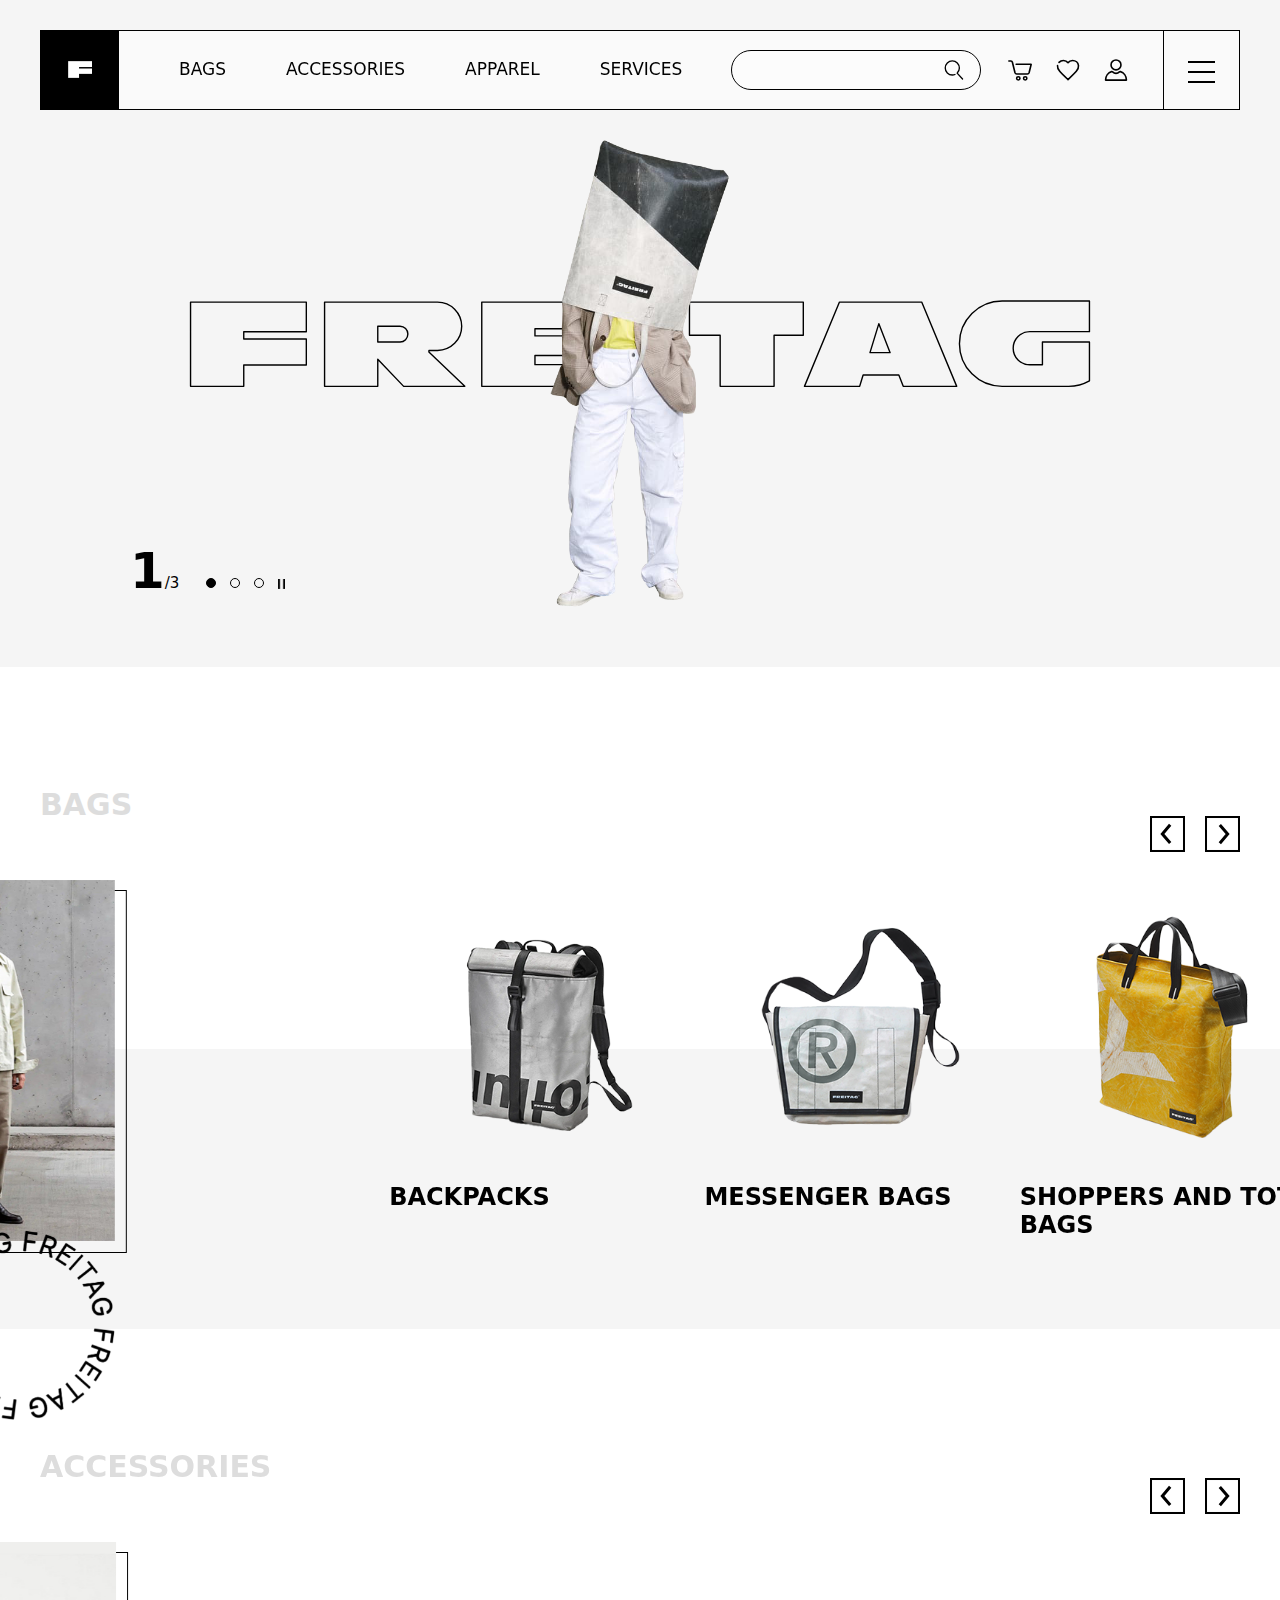
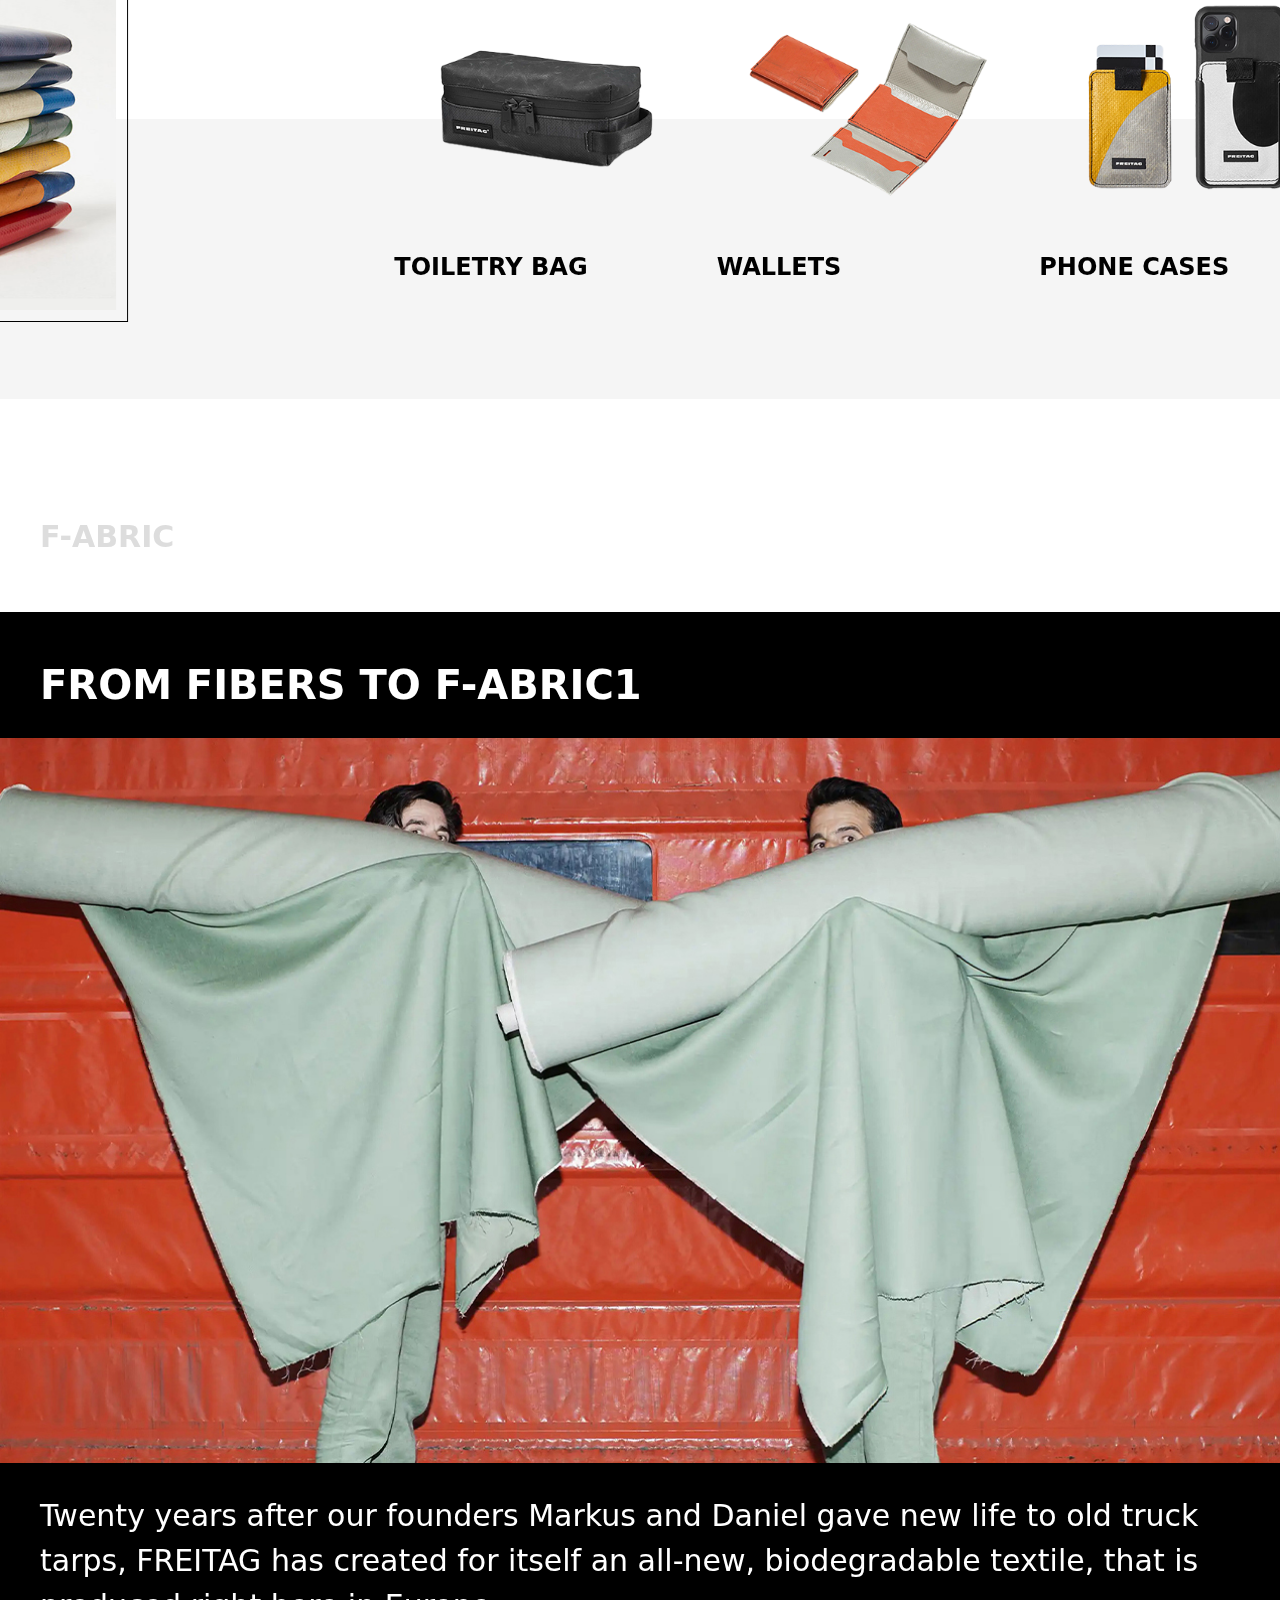
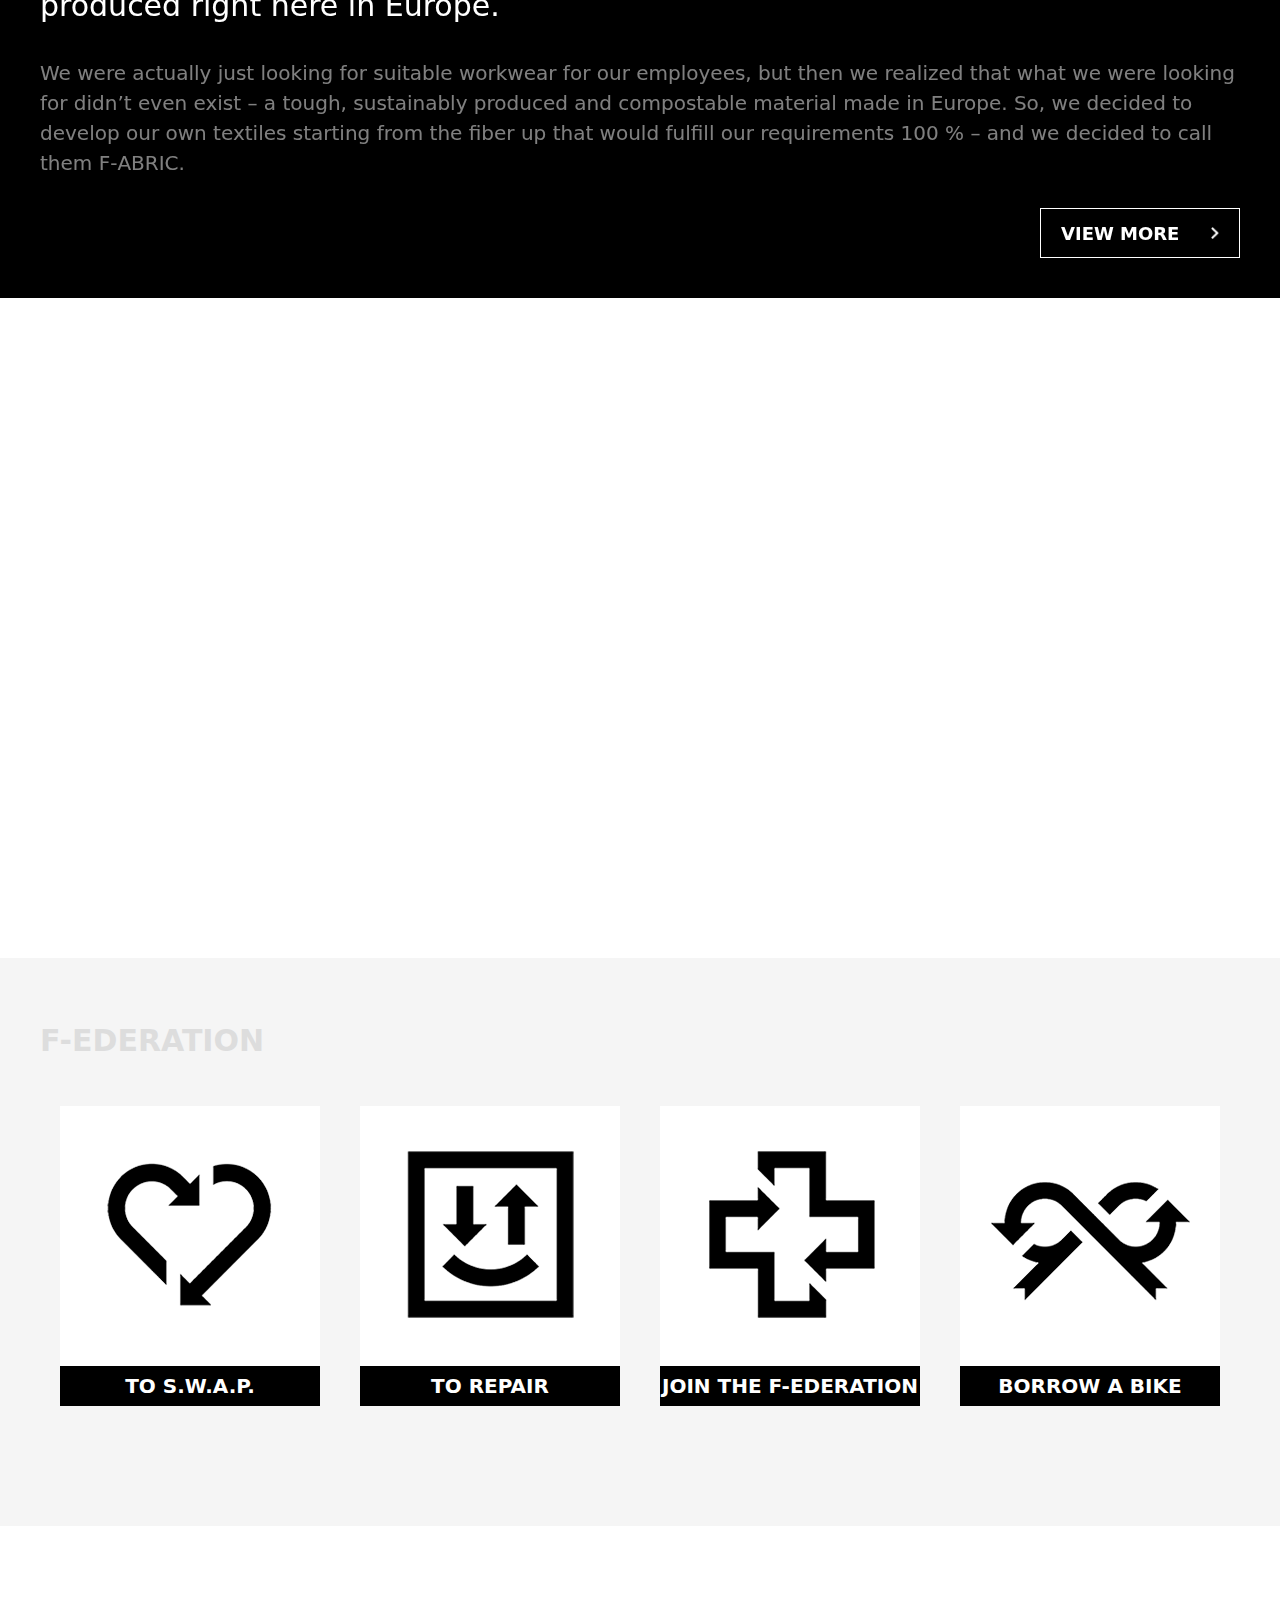
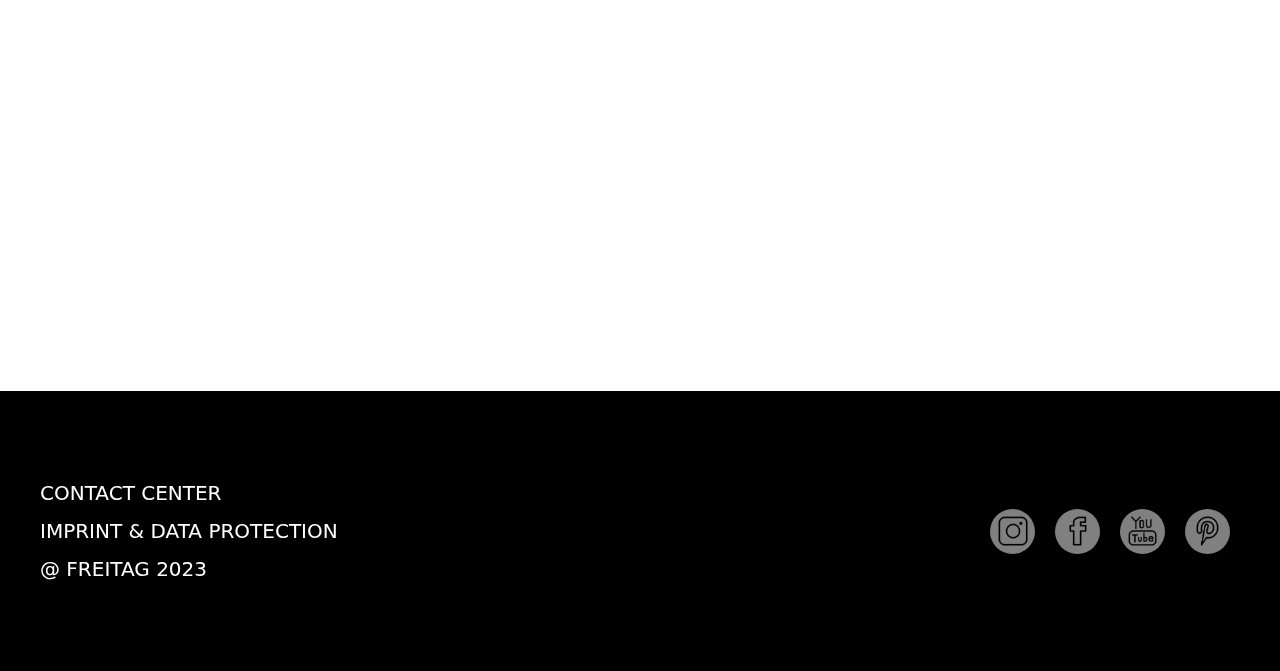
==== commit dddca25e: "first commit" ====
--- a/index.html
+++ b/index.html
@@ -35,16 +35,16 @@
                <div class="nav-wrap">
                     <div class="nav-left">
                         <h1>
-                            <a href="#" title="logo">
+                            <a href="./index.html" title="logo">
                                 <img src="./img/logo.jpg" alt="logo-big" class="logoBig">
                                 <img src="./img/logo-small.png" alt="logo-small" class="logoSmall">
                             </a>
                         </h1>
                         <div class="menu">
                             <ul>
-                                <li><a href="javascrupt:" title="BAGS">BAGS</a></li>
-                                <li><a href="javascrupt:" title="ACCESSORIES">ACCESSORIES</a></li>
-                                <li><a href="javascrupt:" title="APPAREL">APPAREL</a></li>
+                                <li><a href="./index_bag.html" title="BAGS">BAGS</a></li>
+                                <li><a href="./index_acc.html" title="ACCESSORIES">ACCESSORIES</a></li>
+                                <li><a href="./index_apparel.html" title="APPAREL">APPAREL</a></li>
                                 <li><a href="javascrupt:" title="SERVICES">SERVICES</a></li>
                             </ul>
                         </div>
@@ -92,101 +92,167 @@
                             </ul>
                         </div>
                         <div class="bar-box">
-                            <a href="javascrupt:" title="bar-inner" class="bar-inner">
-                                <span class="bar"></span>
-                                <span class="bar"></span>
-                                <span class="bar"></span>
+                            <a href="javascript:" title="bar-inner" class="bar-inner">
+                                <span class="bar bar1"></span>
+                                <span class="bar bar2"></span>
+                                <span class="bar bar3"></span>
+                            </a>
+                        </div>
+                        <div class="min-bar-box">
+                            <a href="javascript:" title="min-bar-inner" class="min-bar-inner">
+                                <span class="bar bar1"></span>
+                                <span class="bar bar2"></span>
+                                <span class="bar bar3"></span>
                             </a>
                         </div>
                    </div>
                </div>
             </div>
         </nav>
+        <section id="menu-blur"></section>
+        <section id="menu">
+           <div class="menu-top">
+            <div class="menu-search-bar">
+                <a href="javascrupt:" title="search">
+                     <svg version="1.1" id="search-icon" viewBox="0 0 30 30">
+                         <path class="search-icon st1" d="M27.83,28.48l-8.14-8.81l0.16-0.15c1.96-1.92,3.18-4.6,3.18-7.56c0-5.84-4.74-10.58-10.58-10.58
+                         S1.87,6.11,1.87,11.95S6.6,22.53,12.45,22.53c1.42,0,2.77-0.28,4.01-0.79"/>
+                      </svg>
+                </a>
+                 <label for="search"><input type="text" id="search" name="search" class="search-text"></label>
+             </div>
+                <div class="menu-bar-box">
+                    <a href="javascript:" title="menu-bar-inner" class="menu-bar-inner">
+                        <span class="bar bar1"></span>
+                        <span class="bar bar2"></span>
+                    </a>
+                </div>
+           </div>
+            <div class="black">
+                <ul class="menu-text">
+                  <li><a class="menus" href="./index_bag.html" title="BAGS">BAGS</a></li>
+                  <li><a class="menus" href="./index_acc.html" title="ACCESSORIES">ACCESSORIES</a></li>
+                  <li><a class="menus" href="./index_apparel.html" title="Apparel">Apparel</a></li>
+                  <li><a class="menus" href="javascript:" title="About Freitag">About Freitag</a></li>
+                  <li><a class="menus" href="javascript:" title="Services">Services</a></li>
+                  <li><a class="menus" href="javascript:" title="F-EDERATION">F-EDERATION</a></li>
+                  <li><a class="menus" href="javascript:" title="CONTACT CENTER">CONTACT CENTER</a></li>
+                  <li><a class="menus" href="javascript:" title="Stores">Stores</a></li>
+                  <li class="newsLetter">
+                    <div class="newsLetter-area">
+                        <p class="newsLetter-title">FREITAG NEWSLETTER</p>
+                        <a class="subscribe" href="javascript:" title="subscribe">SUBSCRIBE</a>
+                    </div>
+                </li>
+                </ul>
+            </div>
+        </section>
         <header id="header">
-          <div class="visual1">
-               <div class="visualimg"><img src="./img/visual_img1.png" alt="visual_img1"></div>
-              <div class="logo-svg">
-                <div class="logo-bg">
-                  <img src="./img/logo_back.png" alt="logo_back">
-                </div>
-                    <svg version="1.1" id="logo-svgPath" class="logo-svgPath" x="0px" y="0px" viewBox="0 0 1320 126">
-                        <polygon class="st0 logoFill" points="182.07,45.53 182.07,2.98 92.44,2.98 16.24,2.98 16.24,45.53 16.24,55.92 16.24,93.03 16.24,123.7 
-                            92.44,123.7 92.44,93.03 182.07,93.03 182.07,55.92 92.44,55.92 92.44,45.53 "/>
-                        <rect x="630.08" y="2.98" class="st0 logoFill" width="74.26" height="120.72"/>
-                        <polygon class="st0 logoFill" points="604.99,41.27 604.99,2.98 509.55,2.98 433.36,2.98 433.36,41.27 433.36,51.39 433.36,79.49 
-                            433.36,92.6 433.36,123.7 509.55,123.7 604.99,123.7 604.99,92.6 509.55,92.6 509.55,79.49 604.99,79.49 604.99,51.39 509.55,51.39 
-                            509.55,41.27 "/>
-                        <path class="st0 logoFill" d="M357.62,74.47l0.11-2.23h12.26c19.13,0,34.63-15.51,34.63-34.63v0c0-19.13-15.51-34.63-34.63-34.63h-8.91
-                            h-54.92H284.4h-8.41h-67.78V123.7h76.19V84.81l37.11,38.89h87.57L357.62,74.47z M316.29,60.09H284.4V37.61h31.89
-                            c6.21,0,11.24,5.03,11.24,11.24C327.52,55.06,322.49,60.09,316.29,60.09z"/>
-                        <polygon class="st0 logoFill" points="893.9,2.98 852.04,2.98 774.81,2.98 730.85,2.98 730.85,50.39 774.81,50.39 774.81,123.7 852.04,123.7 
-                            852.04,50.39 893.9,50.39 "/>
-                        <path class="st0 logoFill" d="M1037.04,123.7h76.6L1063.49,2.98h-61.38H945.7L895.55,123.7h79.06l4.96-16.2h51.17L1037.04,123.7z M989.4,75.4
-                            l12.71-41.51l16.14,41.51H989.4z"/>
-                        <path class="st0 logoFill" d="M1303.76,60.09h-67.35l0,0v32.72h-18.14c-13.12,0-23.75-10.63-23.75-23.75v0c0-13.12,10.63-23.75,23.75-23.75
-                            h85.49V1.48h-115.4h-9.7c-33.75,0-61.11,27.36-61.11,61.11v0c0,33.75,27.36,61.11,61.11,61.11h57.76h37.54
-                            c10.83,0,20.99-2.82,29.81-7.76V92.82V60.09L1303.76,60.09z"/>
-                    </svg>
-              </div>
-          </div>
-
+            <ul class="visuals">
+                <li class="visual visual-01 active">
+                   <div class="visualimg">
+                    <img src="./img/visual01.png" alt="visual01">
+                </div>
+                    <div class="logo-svg">
+                        <div class="logo-bg">
+                          <img src="./img/logo_back.png" alt="logo_back">
+                        </div>
+                            <svg version="1.1" id="logo-svgPath" class="logo-svgPath" x="0px" y="0px" viewBox="0 0 1320 126">
+                                <polygon class="st0 logoFill" points="182.07,45.53 182.07,2.98 92.44,2.98 16.24,2.98 16.24,45.53 16.24,55.92 16.24,93.03 16.24,123.7 
+                                    92.44,123.7 92.44,93.03 182.07,93.03 182.07,55.92 92.44,55.92 92.44,45.53 "/>
+                                <rect x="630.08" y="2.98" class="st0 logoFill" width="74.26" height="120.72"/>
+                                <polygon class="st0 logoFill" points="604.99,41.27 604.99,2.98 509.55,2.98 433.36,2.98 433.36,41.27 433.36,51.39 433.36,79.49 
+                                    433.36,92.6 433.36,123.7 509.55,123.7 604.99,123.7 604.99,92.6 509.55,92.6 509.55,79.49 604.99,79.49 604.99,51.39 509.55,51.39 
+                                    509.55,41.27 "/>
+                                <path class="st0 logoFill" d="M357.62,74.47l0.11-2.23h12.26c19.13,0,34.63-15.51,34.63-34.63v0c0-19.13-15.51-34.63-34.63-34.63h-8.91
+                                    h-54.92H284.4h-8.41h-67.78V123.7h76.19V84.81l37.11,38.89h87.57L357.62,74.47z M316.29,60.09H284.4V37.61h31.89
+                                    c6.21,0,11.24,5.03,11.24,11.24C327.52,55.06,322.49,60.09,316.29,60.09z"/>
+                                <polygon class="st0 logoFill" points="893.9,2.98 852.04,2.98 774.81,2.98 730.85,2.98 730.85,50.39 774.81,50.39 774.81,123.7 852.04,123.7 
+                                    852.04,50.39 893.9,50.39 "/>
+                                <path class="st0 logoFill" d="M1037.04,123.7h76.6L1063.49,2.98h-61.38H945.7L895.55,123.7h79.06l4.96-16.2h51.17L1037.04,123.7z M989.4,75.4
+                                    l12.71-41.51l16.14,41.51H989.4z"/>
+                                <path class="st0 logoFill" d="M1303.76,60.09h-67.35l0,0v32.72h-18.14c-13.12,0-23.75-10.63-23.75-23.75v0c0-13.12,10.63-23.75,23.75-23.75
+                                    h85.49V1.48h-115.4h-9.7c-33.75,0-61.11,27.36-61.11,61.11v0c0,33.75,27.36,61.11,61.11,61.11h57.76h37.54
+                                    c10.83,0,20.99-2.82,29.81-7.76V92.82V60.09L1303.76,60.09z"/>
+                            </svg>
+                      </div>
+                </li>
+                <li class="visual visual-02">
+                    <img class="visual-large" src="./img/visual02.jpg" alt="visual02">
+                    <img class="visual-small" src="./img/visual02_min.jpg" alt="visual02_min">
+                </li>
+                <li class="visual visual-03">
+                    <img class="visual-large" src="./img/visual03.jpg" alt="visual03">
+                    <img class="visual-small" src="./img/visual03_min.jpg" alt="visual03_min">
+                </li>
+            </ul>
+            <div class="slide-area">
+                <span class="active-num"></span>
+               <div class="slide-area-min">
+                    <span class="slash">/</span>
+                    <span class="total-num"></span>
+                    <ul class="slide-dot">
+                        <li><a href="javascript:" class="dot active"></a></li>
+                        <li><a href="javascript:" class="dot" ></a></li>
+                        <li><a href="javascript:" class="dot"></a></li>
+                    </ul>
+                    <span class="control-btn-area">
+                        <button class="pause-btn active"><img src="./img/control-btn-pause.png" alt="control-btn-pause"></button>
+                        <button class="play-btn"><img src="./img/control-btn-play.png" alt="control-btn-pause"></button>
+                    </span>
+               </div>
+            </div>
         </header>
         <main id="main">
-            <div class="section1 bag">
+            <div class="section bag">
                 <div class="min-container">
                     <h2 class="bagName">BAGS</h2>
+                    <div class="button-area">
+                        <button class="btn rightBtn rightBtnB">
+                              <svg id="rightLine" data-name="rightLine" xmlns="http://www.w3.org/2000/svg" viewBox="0 0 34.74 35.73">
+                                <rect class="cls-1" x="1" y="1" width="32.74" height="33.73"/>
+                                <path id="arrowLine" data-name="arrowLine" class="cls-2" d="m20.02,26.77l-7.73-9,7.73-9"/>
+                              </svg>
+                        </button>
+                        <button class="btn leftBtn leftBtnB">
+                            <svg id="leftLine" data-name="leftLine" xmlns="http://www.w3.org/2000/svg" viewBox="0 0 34.74 35.73">
+                                <rect class="cls-1" x="1" y="1" width="32.74" height="33.73"/>
+                                <path id="arrowLine" data-name="arrowLine" class="cls-2" d="m14.72,8.96l7.73,9-7.73,9"/>
+                              </svg>
+                        </button>
+                    </div>
                 </div>
                 <div class="main-container">
                     <div class="thumb thumb1"><img src="./img/thumb_01.jpg" alt="thumb_01"></div>
                     <div class="contents contents1">
-                        <ul id="bag-img-section" class="section1-area">
-                            <li>
-                                <a href="javascrupt:" class="bag-img-area">
-                                    <span class="more">VIEW MORE</span>
-                                    <svg version="1.1" id="morearrow" class="morearrow" x="0px" y="0px" viewBox="0 0 46 6">
-                                        <path id="morearrowPath" class="morearrowPath" d="M0.71,4.91h42.21l-4.35-4.18"/>
-                                    </svg>
-                                    <img src="./img/back01.png" alt="back01">
+                        <ul id="bag-img-section" class="section-area">
+                            <li>
+                                <a href="javascrupt:" class="img-area">
+                                    <img src="./img/bag01.png" alt="bag01">
                                 </a>
                                 <a href="javascrupt:" class="cotentName"><span>BACKPACKS</span></a>
                             </li>
                             <li>
-                                <a href="javascrupt:" class="bag-img-area">
-                                    <span class="more">VIEW MORE</span>
-                                    <svg version="1.1" id="morearrow" class="morearrow" x="0px" y="0px" viewBox="0 0 46 6">
-                                        <path id="morearrowPath" class="morearrowPath" d="M0.71,4.91h42.21l-4.35-4.18"/>
-                                    </svg>
-                                    <img src="./img/back02.png" alt="back02">
+                                <a href="javascrupt:" class="img-area">
+                                    <img src="./img/bag02.png" alt="bag02">
                                 </a>
                                 <a href="javascrupt:" class="cotentName"><span>MESSENGER BAGS</span></a>
                             </li>
                             <li>
-                                <a href="javascrupt:" class="bag-img-area">
-                                    <span class="more">VIEW MORE</span>
-                                    <svg version="1.1" id="morearrow" class="morearrow" x="0px" y="0px" viewBox="0 0 46 6">
-                                        <path id="morearrowPath" class="morearrowPath" d="M0.71,4.91h42.21l-4.35-4.18"/>
-                                    </svg>
-                                    <img src="./img/back03.png" alt="back03">
+                                <a href="javascrupt:" class="img-area">
+                                    <img src="./img/bag03.png" alt="bag03">
                                 </a>
                                 <a href="javascrupt:" class="cotentName"><span>SHOPPERS AND TOTE BAGS</span></a>
                             </li>
                             <li>
-                                <a href="javascrupt:" class="bag-img-area">
-                                    <span class="more">VIEW MORE</span>
-                                    <svg version="1.1" id="morearrow" class="morearrow" x="0px" y="0px" viewBox="0 0 46 6">
-                                        <path id="morearrowPath" class="morearrowPath" d="M0.71,4.91h42.21l-4.35-4.18"/>
-                                    </svg>
-                                    <img src="./img/back04.png" alt="back04">
+                                <a href="javascrupt:" class="img-area">
+                                    <img src="./img/bag04.png" alt="bag04">
                                 </a>
                                 <a href="javascrupt:" class="cotentName"><span>LAPTOP BAGS</span></a>
                             </li>
                             <li>
-                                <a href="javascrupt:" class="bag-img-area">
-                                    <span class="more">VIEW MORE</span>
-                                    <svg version="1.1" id="morearrow" class="morearrow" x="0px" y="0px" viewBox="0 0 46 6">
-                                        <path id="morearrowPath" class="morearrowPath" d="M0.71,4.91h42.21l-4.35-4.18"/>
-                                    </svg>
-                                    <img src="./img/back05.png" alt="back05">
+                                <a href="javascrupt:" class="img-area">
+                                    <img src="./img/bag05.png" alt="bag05">
                                 </a>
                                 <a href="javascrupt:" class="cotentName"><span>SPORTS AND TRAVEL BAGS</span></a>
                             </li>
@@ -196,70 +262,60 @@
                 <div class="circle-logo"><img src="./img/circlelogo.png" alt=""></div>
                 <div class="graybg"></div>
             </div>
-            <div class="section1 acc">
+            <div class="section acc">
                 <div class="min-container">
                     <h2 class="accName">ACCESSORIES</h2>
+                     <div class="button-area">
+                        <button class="btn rightBtn rightBtnA">
+                              <svg id="rightLine" data-name="rightLine" xmlns="http://www.w3.org/2000/svg" viewBox="0 0 34.74 35.73">
+                                <rect class="cls-1" x="1" y="1" width="32.74" height="33.73"/>
+                                <path id="arrowLine" data-name="arrowLine" class="cls-2" d="m20.02,26.77l-7.73-9,7.73-9"/>
+                              </svg>
+                        </button>
+                        <button class="btn leftBtn leftBtnA">
+                            <svg id="leftLine" data-name="leftLine" xmlns="http://www.w3.org/2000/svg" viewBox="0 0 34.74 35.73">
+                                <rect class="cls-1" x="1" y="1" width="32.74" height="33.73"/>
+                                <path id="arrowLine" data-name="arrowLine" class="cls-2" d="m14.72,8.96l7.73,9-7.73,9"/>
+                              </svg>
+                        </button>
+                    </div>
                 </div>
                 <div class="main-container">
                     <div class="thumb thumb2"><img src="./img/thumb_02.jpg" alt="thumb_02"></div>
                     <div class="contents contents2">
-                        <ul id="acc-img-section" class="section1-area">
-                            <li>
-                                <a href="javascrupt:" class="bag-img-area">
-                                    <span class="more">VIEW MORE</span>
-                                    <svg version="1.1" id="morearrow" class="morearrow" x="0px" y="0px" viewBox="0 0 46 6">
-                                        <path id="morearrowPath" class="morearrowPath" d="M0.71,4.91h42.21l-4.35-4.18"/>
-                                    </svg>
+                        <ul id="acc-img-section" class="section-area">
+                            <li>
+                                <a href="javascrupt:" class="img-area">
                                     <img src="./img/acc01.png" alt="acc01">
                                 </a>
                                 <a href="javascrupt:" class="cotentName"><span>TOILETRY BAG</span></a>
                             </li>
                             <li>
-                                <a href="javascrupt:" class="bag-img-area">
-                                    <span class="more">VIEW MORE</span>
-                                    <svg version="1.1" id="morearrow" class="morearrow" x="0px" y="0px" viewBox="0 0 46 6">
-                                        <path id="morearrowPath" class="morearrowPath" d="M0.71,4.91h42.21l-4.35-4.18"/>
-                                    </svg>
+                                <a href="javascrupt:" class="img-area">
                                     <img src="./img/acc02.png" alt="acc02">
                                 </a>
                                 <a href="javascrupt:" class="cotentName"><span>WALLETS</span></a>
                             </li>
                             <li>
-                                <a href="javascrupt:" class="bag-img-area">
-                                    <span class="more">VIEW MORE</span>
-                                    <svg version="1.1" id="morearrow" class="morearrow" x="0px" y="0px" viewBox="0 0 46 6">
-                                        <path id="morearrowPath" class="morearrowPath" d="M0.71,4.91h42.21l-4.35-4.18"/>
-                                    </svg>
+                                <a href="javascrupt:" class="img-area">
                                     <img src="./img/acc03.png" alt="acc03">
                                 </a>
                                 <a href="javascrupt:" class="cotentName"><span>PHONE CASES</span></a>
                             </li>
                             <li>
-                                <a href="javascrupt:" class="bag-img-area">
-                                    <span class="more">VIEW MORE</span>
-                                    <svg version="1.1" id="morearrow" class="morearrow" x="0px" y="0px" viewBox="0 0 46 6">
-                                        <path id="morearrowPath" class="morearrowPath" d="M0.71,4.91h42.21l-4.35-4.18"/>
-                                    </svg>
+                                <a href="javascrupt:" class="img-area">
                                     <img src="./img/acc04.png" alt="acc04">
                                 </a>
                                 <a href="javascrupt:" class="cotentName"><span>AGENDA & NOTEBOOKS</span></a>
                             </li>
                             <li>
-                                <a href="javascrupt:" class="bag-img-area">
-                                    <span class="more">VIEW MORE</span>
-                                    <svg version="1.1" id="morearrow" class="morearrow" x="0px" y="0px" viewBox="0 0 46 6">
-                                        <path id="morearrowPath" class="morearrowPath" d="M0.71,4.91h42.21l-4.35-4.18"/>
-                                    </svg>
+                                <a href="javascrupt:" class="img-area">
                                     <img src="./img/acc05.png" alt="acc05">
                                 </a>
                                 <a href="javascrupt:" class="cotentName"><span>KEYHOLDERS</span></a>
                             </li>
                             <li>
-                                <a href="javascrupt:" class="bag-img-area">
-                                    <span class="more">VIEW MORE</span>
-                                    <svg version="1.1" id="morearrow" class="morearrow" x="0px" y="0px" viewBox="0 0 46 6">
-                                        <path id="morearrowPath" class="morearrowPath" d="M0.71,4.91h42.21l-4.35-4.18"/>
-                                    </svg>
+                                <a href="javascrupt:" class="img-area">
                                     <img src="./img/acc06.png" alt="acc06">
                                 </a>
                                 <a href="javascrupt:" class="cotentName"><span>POUCHES</span></a>
@@ -269,66 +325,70 @@
                 </div>
                 <div class="graybg"></div>
             </div>
-            <div class="section1 apparel">
+            <div class="section apparel">
                 <div class="min-container">
                     <h2 class="apparelName">F-ABRIC</h2>
                 </div>
                 <div class="apparel-container">
                    <div class="history-area">
                         <div class="history">
-                            <h3 class="text-header"> FROM FIBERS<br> TO F-ABRIC1</h3>
-                            <img src="./img/history.jpg" alt="historyImg" class="historyImg">
+                          <h3 class="text-header-min"> FROM FIBERS<br> TO F-ABRIC1</h3>
+                          <div class="historyImg"><img src="./img/history.jpg" alt="historyImg"></div>
                             <div class="text-area">
                                 <h3 class="text-header"> FROM FIBERS<br> TO F-ABRIC1</h3>
                                 <p class="line"></p>
                                 <p class="text">Twenty years after our founders Markus and Daniel gave new life to old truck tarps, FREITAG has created for itself an all-new, biodegradable textile, that is produced right here in Europe.</p>
+                                <p class="text text-min">We were actually just looking for suitable workwear for our employees, but then we realized that what we were looking for didn’t even exist – a tough, sustainably produced and compostable material made in Europe. So, we decided to develop our own textiles starting from the fiber up that would fulfill our requirements 100 % – and we decided to call them F‑ABRIC.</p>
+                               <a class="viewmore" href="./index_apparel.html">
+                                    <p class="viewmore-text">VIEW MORE</p>
+                                    <span><img src="./img/more-arrow.png" alt="more-arrow" class="more-arrow"></span>
+                                </a>
                             </div>
                         </div>
                    </div>
                 </div>
-                <div class="min-container2">
-                    <h2 class="apparelName2">F-ABRIC</h2>
-                </div>
-                <div class="f-abric-container">
-                    <ul class="f-abric">
-                        <li class="apparelImg female">
-                            <a href="javascript:" class="apparel-img-area">
-                                <img src="./img/apparel01.jpg" alt="apparel01">
-                                <span class="more">VIEW MORE</span>
-                            <svg version="1.1" id="morearrow" class="morearrow" x="0px" y="0px" viewBox="0 0 46 6">
-                                <path id="morearrowPath" class="morearrowPath" d="M0.71,4.91h42.21l-4.35-4.18"/>
-                            </svg>
-                            </a>
-                            <a href="javascrupt:" class="cotentName"><span>F-ABRIC FEMALE</span></a>
-                        </li>
-                        <li class="apparelImg male">
-                            <a href="javascript:" class="apparel-img-area">
-                                <img src="./img/apparel02.jpg" alt="apparel02">
-                                <span class="more">VIEW MORE</span>
-                                <svg version="1.1" id="morearrow" class="morearrow" x="0px" y="0px" viewBox="0 0 46 6">
-                                    <path id="morearrowPath" class="morearrowPath" d="M0.71,4.91h42.21l-4.35-4.18"/>
-                                </svg>
-                            </a>
-                            <a href="javascrupt:" class="cotentName"><span>F-ABRIC MALE</span></a>
-                        </li>
-                        <li class="apparelImg items">
-                            <a href="javascript:" class="apparel-img-area">
-                                <img src="./img/apparel03.jpg" alt="apparel03">
-                                <span class="more">VIEW MORE</span>
-                            <svg version="1.1" id="morearrow" class="morearrow" x="0px" y="0px" viewBox="0 0 46 6">
-                                <path id="morearrowPath" class="morearrowPath" d="M0.71,4.91h42.21l-4.35-4.18"/>
-                            </svg>
-                            </a>
-                            <a href="javascrupt:" class="cotentName"><span>SELECT ITEMS</span></a>
-                        </li>
-                    </ul>
-                </div>
-            </div>
-            <div class="section1 ederation">
+            </div>
+            <div class="section2">
+                <p class="bg-title">TODAY, FREITAG</p>
+                <div class="bg-area"></div>
                 <div class="min-container">
-                    <h2 class="ederationName">F-EDERATION</h2>
-                </div>
+                    <div class="min-section-left">
+                        <img class="min-section01" src="./img/min-section01.jpg" alt="min-section01">
+                        <p class="min-section01-text">FREITAG has come of age and is synonymous with Zurich’s ascent as a stylish
+                            and lively metropolis. FREITAG stands for innovation, creativity and 
+                            environmental awareness. But that’s another story, the FREITAG story. 
+                            And I’ll leave it to FREITAG’s marketing professionals to tell it.
+                        </p>
+                        <div class="bar"></div>
+                    </div>
+                    <div class="min-section-right">
+                        <img class="min-section02" src="./img/min-section02.jpg" alt="min-section02">
+                        <img class="min-section03" src="./img/min-section03.png" alt="min-section03">
+                       <div class="view_more_history_area">
+                          <a href="javascript:">
+                            <img class="view_more_history historyB" src="./img/view_more_history.png" alt="view_more_history">
+                            <img class="view_more_history historyW" src="./img/view_more_history_W.png" alt="view_more_history_W">
+                          </a>
+                           <a href="javascript:"><img class="history_arrow arrowB" src="./img/view_more_history_arrow.png" alt="history_arrow"></a>
+                           <a href="javascript:"><img class="history_arrow arrowW" src="./img/view_more_history_arrow._W.png" alt="history_arrow_W"></a>
+                        </div>
+                    </div>
+                </div>
+                <div class="mobile-bg"></div>
+                <div class="mobile-area">
+                   <div class="more">
+                    <a href="javascript:" class="min_history" >
+                        <img src="./img/min_more_history.png" alt="min_history">
+                      </a>
+                       <a href="javascript:" class="min_arrow"><img src="./img/view_more_history_arrow._W.png" alt="min_arrow"></a>
+                   </div>
+                </div>
+            </div>
+            <div class="section3 ederation">
                 <div class="bottom-container">
+                    <div class="bottom-min-container">
+                        <h2 class="ederationName">F-EDERATION</h2>
+                    </div>
                     <ul>
                         <li>
                            <div class="icon-area"><a href="javascrupt:"><img src="./img/heart01.png" alt="heart"></a></div>
@@ -348,23 +408,25 @@
                         </li>
                     </ul>
                 </div>
-            </div>
+                <div class="mobile-bg"></div>
+            </div>
+            <div class="section4"></div>
         </main>
         <footer id="footer">
-           <div class="bottom-container">
-                <div class="info">
-                    <a href="javascript:" class="info-text">CONTACT CENTER</a>
-                    <br><a href="javascript:" class="info-text">IMPRINT & DATA PROTECTION</a>
-                    <p>@ FREITAG 2022</p>
-                </div>
-                <ul class="sns">
-                    <li class="sns-icon"><a href="javascript:"><img src="./img/insta.png" alt="insta"></a></li>
-                    <li class="sns-icon"><a href="javascript:"><img src="./img/facebook.png" alt="facebook"></a></li>
-                    <li class="sns-icon"><a href="javascript:"><img src="./img/youtube.png" alt="youtube"></a></li>
-                    <li class="sns-icon"><a href="javascript:"><img src="./img/pinterest.png" alt="pinterest"></a></li>
-                </ul>
-           </div>
-        </footer>
+            <div class="bottom-container">
+                 <div class="info">
+                     <a href="javascript:" class="info-text">CONTACT CENTER</a>
+                     <br><a href="javascript:" class="info-text">IMPRINT & DATA PROTECTION</a>
+                     <p>@ FREITAG 2023</p>
+                 </div>
+                 <ul class="sns">
+                     <li class="sns-icon"><a href="javascript:"><img src="./img/insta.png" alt="insta"></a></li>
+                     <li class="sns-icon"><a href="javascript:"><img src="./img/facebook.png" alt="facebook"></a></li>
+                     <li class="sns-icon"><a href="javascript:"><img src="./img/youtube.png" alt="youtube"></a></li>
+                     <li class="sns-icon"><a href="javascript:"><img src="./img/pinterest.png" alt="pinterest"></a></li>
+                 </ul>
+            </div>
+         </footer>
     </div>
 </body>
 </html>--- a/css/style.css
+++ b/css/style.css
@@ -11,20 +11,20 @@
   width: 100%;
   padding: 0 40px;
   height: inherit;
-  margin: 0 auto; /* background: rgba(145, 233, 255, 0.4); */
+  margin: 0 auto;
 }
 
 .min-container {
   width: 100%;
   padding: 0 300px;
   height: inherit;
-  margin: 0 auto; /* background: rgba(145, 233, 255, 0.4); */
+  margin: 0 auto;
 }
 
 .main-container {
   width: 100%;
   height: inherit;
-  margin: 0 auto; /*  background: rgba(0, 0, 0, 0.4); */
+  margin: 0 auto;
 }
 
 .bottom-container {
@@ -32,12 +32,17 @@
   height: inherit;
   padding: 0 300px;
   margin: 0 auto;
+}
+
+body.menuActive {
+  overflow: hidden;
+  height: 100%;
 }
 
 #nav {
   position: fixed;
   top: 30px;
-  z-index: 99999;
+  z-index: 9996;
   width: 100%;
   height: 80px;
 }
@@ -141,6 +146,7 @@
   padding: 10px 40px 10px 20px;
   font-size: 20px;
   outline: none;
+  background: rgba(255, 255, 255, 0.3);
 }
 #nav .container .nav-wrap .nav-right .icon {
   margin-top: 3px;
@@ -170,13 +176,13 @@
   stroke-dasharray: 77px;
 }
 #nav .container .nav-wrap .nav-right .icon ul li a svg:hover {
-  -webkit-animation: navicon 0.6s ease-in-out forwards;
-          animation: navicon 0.6s ease-in-out forwards;
+  animation: navicon 0.6s ease-in-out forwards;
 }
 #nav .container .nav-wrap .nav-right .bar-box {
   width: 76px;
   height: 100%;
   border-left: 1px solid #000;
+  display: block;
 }
 #nav .container .nav-wrap .nav-right .bar-box .bar-inner {
   display: block;
@@ -199,8 +205,46 @@
   margin-bottom: 8px;
   transition: 0.3s ease-in-out;
 }
+#nav .container .nav-wrap .nav-right .min-bar-box {
+  display: none;
+  width: 76px;
+  height: 100%;
+}
+#nav .container .nav-wrap .nav-right .min-bar-box .min-bar-inner {
+  display: block;
+  width: 100%;
+  height: 100%;
+  padding: 30px 24px;
+  transition: 0.3s ease-in-out;
+}
+#nav .container .nav-wrap .nav-right .min-bar-box .min-bar-inner .bar {
+  width: 27px;
+  height: 2px;
+  background: #fff;
+  display: block;
+  margin-bottom: 8px;
+  transition: 0.3s ease-in-out;
+}
+#nav .container .nav-wrap .nav-right .min-bar-box .min-bar-inner.menuActive {
+  display: flex;
+  align-items: center;
+  justify-content: center;
+  padding-top: 38px;
+}
+#nav .container .nav-wrap .nav-right .min-bar-box .min-bar-inner.menuActive .bar1 {
+  position: absolute;
+}
+#nav .container .nav-wrap .nav-right .min-bar-box .min-bar-inner.menuActive .bar1 {
+  transform: rotate(45deg);
+}
+#nav .container .nav-wrap .nav-right .min-bar-box .min-bar-inner.menuActive .bar2 {
+  display: none;
+}
+#nav .container .nav-wrap .nav-right .min-bar-box .min-bar-inner.menuActive .bar3 {
+  transform: rotate(-45deg);
+}
 
-@-webkit-keyframes navicon {
+@keyframes navicon {
   0% {
     stroke-dashoffset: 77px;
   }
@@ -208,19 +252,193 @@
     stroke-dashoffset: 0;
   }
 }
+#menu-blur {
+  width: 100%;
+  height: 100vh;
+  -webkit-backdrop-filter: blur(10px);
+          backdrop-filter: blur(10px);
+  position: fixed;
+  z-index: 9997;
+  display: none;
+}
+#menu-blur.active {
+  display: block;
+}
+
+#menu {
+  width: 100%;
+  height: 100vh;
+  position: fixed;
+  z-index: 9998;
+  transform: translateX(100%);
+  transition: 0.5s ease-in-out;
+  /*  overflow-y: scroll; */
+}
+#menu .menu-top {
+  display: flex;
+  position: absolute;
+  top: 30px;
+  right: 40px;
+  z-index: 9999;
+  align-items: center;
+}
+#menu .menu-top .menu-search-bar {
+  width: 300px;
+  height: 40px;
+  position: relative;
+  margin-right: 10px;
+}
+#menu .menu-top .menu-search-bar a {
+  display: inline-block;
+  width: 25px;
+  height: 25px;
+  position: absolute;
+  top: 7px;
+  right: 5px;
+}
+#menu .menu-top .menu-search-bar a svg {
+  -o-object-fit: contain;
+     object-fit: contain;
+}
+#menu .menu-top .menu-search-bar a svg .st1 {
+  fill: none;
+  stroke: #fff;
+  stroke-width: 2;
+  stroke-linecap: round;
+  stroke-linejoin: round;
+  stroke-miterlimit: 10;
+}
+#menu .menu-top .menu-search-bar label {
+  width: 100%;
+  height: 100%;
+}
+#menu .menu-top .menu-search-bar label .search-text {
+  width: 100%;
+  height: 100%;
+  border: none;
+  border-bottom: 2px solid #fff;
+  padding: 10px 45px 10px 20px;
+  font-size: 20px;
+  outline: none;
+  background: none;
+  color: #fff;
+}
+#menu .menu-top .menu-bar-box {
+  width: 76px;
+  height: 80px;
+}
+#menu .menu-top .menu-bar-box .menu-bar-inner {
+  display: block;
+  width: 100%;
+  height: 100%;
+  padding: 10px;
+  display: flex;
+  align-items: center;
+  justify-content: center;
+}
+#menu .menu-top .menu-bar-box .menu-bar-inner .bar {
+  width: 35px;
+  height: 2px;
+  background: #fff;
+  display: inline-block;
+  position: absolute;
+}
+#menu .menu-top .menu-bar-box .menu-bar-inner .bar.bar1 {
+  transform: rotate(45deg);
+}
+#menu .menu-top .menu-bar-box .menu-bar-inner .bar.bar2 {
+  transform: rotate(-45deg);
+}
+#menu .black {
+  position: absolute;
+  right: 0;
+  width: 52%;
+  height: 100%;
+  background: rgba(0, 0, 0, 0.7);
+  display: flex;
+  align-items: center;
+  justify-content: center;
+}
+#menu .black .menu-text {
+  width: inherit;
+  display: flex;
+  flex-direction: column;
+}
+#menu .black .menu-text li:not(:last-child) {
+  margin-bottom: 30px;
+}
+#menu .black .menu-text li:not(:last-child):hover {
+  text-decoration: underline;
+  text-underline-offset: 10px;
+}
+#menu .black .menu-text li .menus {
+  color: #fff;
+  text-transform: uppercase;
+  font-size: 36px;
+  font-weight: 600;
+  transition: 0.3s ease-in-out;
+}
+#menu .black .menu-text li.newsLetter {
+  border-top: 1px solid rgba(255, 255, 255, 0.5);
+}
+#menu .black .menu-text li.newsLetter .newsLetter-area {
+  display: flex;
+  align-items: center;
+  justify-content: space-between;
+  padding: 30px 10px 0;
+}
+#menu .black .menu-text li.newsLetter .newsLetter-area .newsLetter-title {
+  color: #fff;
+  text-transform: uppercase;
+  font-size: 28px;
+  font-weight: 400;
+  margin-right: 30px;
+}
+#menu .black .menu-text li.newsLetter .newsLetter-area .subscribe {
+  color: #fff;
+  text-transform: uppercase;
+  font-size: 20px;
+  font-weight: 200;
+  border: 1px solid #fff;
+  padding: 8px 24px;
+  transition: 0.3s ease-in-out;
+}
+#menu .black .menu-text li.newsLetter .newsLetter-area .subscribe:hover {
+  background: rgba(255, 255, 255, 0.4);
+}
+
 #header {
   width: 100%;
-  height: 100vh;
+  height: inherit;
+  position: relative;
   overflow: hidden;
-  position: relative;
-}
-#header .visual1 {
-  width: 100%;
-  height: 100%;
+}
+#header .visuals {
+  position: relative;
+  width: 100%;
+  height: inherit;
+}
+#header .visuals .visual {
+  width: 100%;
+  height: inherit;
+  position: absolute;
+  top: 0;
+}
+#header .visuals .visual img {
+  width: 100%;
+}
+#header .visuals .visual img.visual-large {
+  display: block;
+}
+#header .visuals .visual img.visual-small {
+  display: none;
+}
+#header .visuals .visual-01 {
   background-color: #F5F5F5;
-}
-#header .visual1 .visualimg {
-  height: 700px;
+  left: 0;
+}
+#header .visuals .visual-01 .visualimg {
+  height: 70%;
   -o-object-fit: contain;
      object-fit: contain;
   position: absolute;
@@ -230,17 +448,17 @@
   z-index: 2;
   transition: 0.3s ease-in-out;
 }
-#header .visual1 .visualimg img {
-  display: block;
-  height: 100%;
-}
-#header .visual1 .logo-svg {
+#header .visuals .visual-01 .visualimg img {
+  display: block;
+  height: 100%;
+}
+#header .visuals .visual-01 .logo-svg {
   width: 100%;
   position: relative;
   top: 45%;
   z-index: 1;
 }
-#header .visual1 .logo-svg .logo-bg {
+#header .visuals .visual-01 .logo-svg .logo-bg {
   position: absolute;
   width: 100%;
   left: 50%;
@@ -252,57 +470,146 @@
   -webkit-mask-position: top, center;
   -webkit-mask-size: 72%;
 }
-#header .visual1 .logo-svg .logo-bg img {
+#header .visuals .visual-01 .logo-svg .logo-bg img {
   width: 75%;
   display: block;
   margin: 0 auto;
   transform: translateY(60%);
-  -webkit-animation: logobg 1.5s 1.3s ease-out forwards;
-          animation: logobg 1.5s 1.3s ease-out forwards;
-}
-#header .visual1 .logo-svg .logo-svgPath {
+  animation: logobg 1.5s 1.3s ease-out forwards;
+}
+#header .visuals .visual-01 .logo-svg .logo-svgPath {
   position: relative;
   width: 72%;
   left: 50%;
   transform: translateX(-50%);
 }
-#header .visual1 .logo-svg .logo-svgPath .logoFill {
+#header .visuals .visual-01 .logo-svg .logo-svgPath .logoFill {
   stroke-dasharray: 970px;
-  -webkit-animation: svgAni 2s ease-in-out forwards;
-          animation: svgAni 2s ease-in-out forwards;
+  animation: svgAni 2s ease-in-out forwards;
+}
+#header .visuals .visual-02 {
+  text-align: center;
+  left: 100%;
+}
+#header .visuals .visual-03 {
+  text-align: center;
+  left: 200%;
+}
+#header .slide-area {
+  display: flex;
+  align-items: baseline;
+  width: 170px;
+  position: absolute;
+  left: 130px;
+  bottom: 10%;
+}
+#header .slide-area .active-num {
+  font-size: 50px;
+  font-weight: bold;
+}
+#header .slide-area .slide-area-min {
+  width: 100%;
+  height: 100%;
+  display: flex;
+  align-items: center;
+}
+#header .slide-area .slide-area-min .slash {
+  font-size: 15px;
+  font-weight: light;
+}
+#header .slide-area .slide-area-min .total-num {
+  font-size: 15px;
+  font-weight: light;
+}
+#header .slide-area .slide-area-min .slide-dot {
+  display: flex;
+}
+#header .slide-area .slide-area-min .slide-dot li:first-child {
+  margin-left: 20px;
+}
+#header .slide-area .slide-area-min .slide-dot li .dot {
+  width: 10px;
+  height: 10px;
+  border: 1px solid #000;
+  border-radius: 50%;
+  display: block;
+  margin: 0 7px;
+  cursor: pointer;
+}
+#header .slide-area .slide-area-min .slide-dot li .dot.active {
+  background: #000;
+  cursor: pointer;
+}
+#header .slide-area .slide-area-min .control-btn-area {
+  width: 100%;
+  height: 100%;
+  margin: 3px 7px 0;
+  cursor: pointer;
+}
+#header .slide-area .slide-area-min .control-btn-area button {
+  width: 7px;
+  display: none;
+  background: none;
+}
+#header .slide-area .slide-area-min .control-btn-area button.active {
+  display: block;
+}
+#header .slide-area .slide-area-min .control-btn-area button img {
+  width: 100%;
 }
 
+@keyframes svgAni {
+  0% {
+    stroke-dashoffset: 970;
+  }
+  100% {
+    stroke-dashoffset: 0;
+  }
+}
+@keyframes logobg {
+  0% {
+    transform: translateY(60%);
+  }
+  100% {
+    transform: translateY(-20%);
+  }
+}
 #main {
   width: 100%;
   height: inherit;
 }
-#main .section1 {
+#main .section {
   width: 100%;
   padding-bottom: 60px;
   position: relative;
 }
-#main .section1.bag {
-  margin-top: 100px;
-}
-#main .section1.acc {
-  margin-top: 186px;
-}
-#main .section1 .min-container h2 {
-  font-size: 32px;
+#main .section.bag {
+  margin-top: 120px;
+}
+#main .section.acc {
+  margin-top: 120px;
+}
+#main .section.apparel {
+  margin-top: 120px;
+}
+#main .section .min-container {
+  display: flex;
+  justify-content: space-between;
+}
+#main .section .min-container h2 {
+  font-size: 30px;
   font-weight: bold;
   display: inline-block;
   padding-bottom: 50px;
-  -webkit-text-stroke: 1px;
-  -webkit-text-fill-color: transparent;
-  stroke: #000;
-}
-#main .section1 .min-container h2:hover {
-  -webkit-text-fill-color: #000;
-}
-#main .section1 .min-container h2.fill {
-  -webkit-text-fill-color: #000;
-}
-#main .section1 .min-container h2::after {
+  color: #ddd;
+}
+#main .section .min-container h2:hover {
+  color: #000;
+}
+#main .section .min-container h2.fill {
+  color: #000;
+}
+#main .section .min-container h2::after {
   content: "";
   display: block;
   padding-top: 5px;
@@ -311,10 +618,10 @@
   transition: 0.3s ease-in-out;
   transform-origin: 0% 50%;
 }
-#main .section1 .min-container h2:hover::after {
+#main .section .min-container h2:hover::after {
   transform: scaleX(1);
 }
-#main .section1 .min-container h2.underline::after {
+#main .section .min-container h2.underline::after {
   content: "";
   display: block;
   padding-top: 5px;
@@ -323,17 +630,51 @@
   transition: 0.3s ease-in-out;
   transform-origin: 0% 50%;
 }
-#main .section1 .main-container {
+#main .section .min-container .button-area {
+  display: flex;
+  align-items: center;
+  justify-content: center;
+}
+#main .section .min-container .button-area .btn {
+  width: 35px;
+  height: 36px;
+  cursor: pointer;
+  background: none;
+}
+#main .section .min-container .button-area .btn.rightBtn {
+  margin-right: 20px;
+}
+#main .section .min-container .button-area .btn svg {
+  width: 100%;
+  height: 100%;
+}
+#main .section .min-container .button-area .btn svg .cls-1 {
+  fill: none;
+  stroke: #000;
+  stroke-width: 2px;
+}
+#main .section .min-container .button-area .btn svg .cls-2 {
+  fill: none;
+  stroke: #000;
+  stroke-width: 3px;
+}
+#main .section .min-container .button-area .btn svg:hover .cls-1 {
+  fill: #000;
+}
+#main .section .min-container .button-area .btn svg:hover .cls-2 {
+  stroke: #fff;
+}
+#main .section .main-container {
   padding-left: 300px;
   display: flex;
 }
-#main .section1 .main-container .thumb {
+#main .section .main-container .thumb {
   height: inherit;
   -o-object-fit: cover;
      object-fit: cover;
   position: relative;
 }
-#main .section1 .main-container .thumb::after {
+#main .section .main-container .thumb::after {
   content: "";
   border: 1px solid #000;
   width: 100%;
@@ -343,138 +684,69 @@
   left: 10px;
   z-index: -1;
 }
-#main .section1 .main-container .thumb img {
-  height: 100%;
-}
-#main .section1 .main-container .contents {
-  overflow-y: scroll;
-  -ms-scroll-snap-type: x proximity;
-      scroll-snap-type: x proximity;
-  margin-left: 30px;
-}
-#main .section1 .main-container .contents #bag-img-section {
-  width: 230%;
-}
-#main .section1 .main-container .contents #acc-img-section {
-  width: 276%;
-}
-#main .section1 .main-container .contents .section1-area {
-  display: flex;
-  transition: 0.3s ease-in-out;
-}
-#main .section1 .main-container .contents .section1-area li {
+#main .section .main-container .thumb img {
+  height: 100%;
+}
+#main .section .main-container .contents {
+  overflow-x: scroll;
+  overflow-y: hidden;
+  scroll-snap-type: x proximity;
+  margin-left: 70px;
+}
+#main .section .main-container .contents #bag-img-section {
+  width: 175%;
+}
+#main .section .main-container .contents #acc-img-section {
+  width: 216%;
+}
+#main .section .main-container .contents .section-area {
+  height: 100%;
+  display: flex;
+  transition: 0.3s ease-in-out;
+  align-items: start;
+  justify-content: space-around;
+}
+#main .section .main-container .contents .section-area li {
   scroll-snap-align: start;
   padding: 0 10px 30px;
 }
-#main .section1 .main-container .contents .section1-area li .bag-img-area {
+#main .section .main-container .contents .section-area li .img-area {
   display: block;
   overflow: hidden;
   position: relative;
-}
-#main .section1 .main-container .contents .section1-area li .bag-img-area .more {
-  color: #fff;
-  position: absolute;
-  font-size: 20px;
-  font-weight: bold;
-  bottom: 45px;
-  right: 42px;
-  z-index: 3;
-  opacity: 0;
+  transition: 0.3s ease-in-out;
+}
+#main .section .main-container .contents .section-area li .img-area:hover img {
+  transform: scale(1.13);
+}
+#main .section .main-container .contents .section-area li .img-area img {
+  width: 100%;
+  display: block;
   transition: 0.2s ease-in-out;
 }
-#main .section1 .main-container .contents .section1-area li .bag-img-area .morearrow {
-  position: absolute;
-  bottom: 40px;
-  right: 25px;
-  width: 60px;
-  height: auto;
-  z-index: 4;
-  visibility: hidden;
-}
-#main .section1 .main-container .contents .section1-area li .bag-img-area .morearrow .morearrowPath {
-  fill: none;
-  stroke: #fff;
-  stroke-width: 2px;
-  stroke-dasharray: 62px;
-}
-#main .section1 .main-container .contents .section1-area li .bag-img-area::after {
-  content: "";
-  background: rgba(0, 0, 0, 0.5);
-  opacity: 0;
-  width: 100%;
-  height: 95%;
-  position: absolute;
-  top: 0;
-  left: 50%;
-  transform: translateX(-50%);
-  transition: 0.2s ease-in-out;
-}
-#main .section1 .main-container .contents .section1-area li .bag-img-area:hover::after {
-  opacity: 1;
-}
-#main .section1 .main-container .contents .section1-area li .bag-img-area:hover .more {
-  opacity: 1;
-}
-#main .section1 .main-container .contents .section1-area li .bag-img-area:hover .morearrow {
-  -webkit-animation: more 0.8s ease-in-out forwards;
-          animation: more 0.8s ease-in-out forwards;
-  visibility: visible;
-}
-#main .section1 .main-container .contents .section1-area li .bag-img-area:hover img {
-  transform: scale(1.13);
-}
-#main .section1 .main-container .contents .section1-area li .bag-img-area img {
-  width: 100%;
-  display: block;
-  transition: 0.2s ease-in-out;
-}
-#main .section1 .main-container .contents .section1-area li .cotentName {
+#main .section .main-container .contents .section-area li .cotentName {
   display: block;
   font-size: 24px;
   font-weight: bold;
-  text-align: center;
   margin-top: 8px;
 }
-#main .section1 .main-container .contents .section1-area li .cotentName span {
+#main .section .main-container .contents .section-area li .cotentName span {
   display: inline-block;
-  border: 1px solid #000;
-  padding: 8px 20px;
-  transition: 0.3s ease-in-out;
-  position: relative;
-  background: #F5F5F5;
-}
-#main .section1 .main-container .contents .section1-area li .cotentName span:hover {
-  background: #000;
-  color: #fff;
-}
-#main .section1 .main-container .contents .section1-area li .cotentName span::after {
-  content: "";
-  border: 1px solid #000;
-  width: 100%;
-  height: 100%;
-  position: absolute;
-  top: 5px;
-  left: 5px;
-  z-index: -1;
-  opacity: 0;
-  transition: 0.4s ease-in-out;
-}
-#main .section1 .main-container .contents .section1-area li .cotentName span:hover::after {
-  opacity: 1;
-}
-#main .section1 .circle-logo {
-  width: 300px;
-  position: absolute;
-  bottom: -190px;
+  transition: 0.3s ease-in-out;
+  position: relative;
+}
+#main .section .circle-logo {
+  width: 200px;
+  position: absolute;
+  bottom: -100px;
   left: -80px;
-  -webkit-animation: rotate_logo 6s linear infinite;
-          animation: rotate_logo 6s linear infinite;
+  animation: rotate_logo 6s linear infinite;
   transform-origin: 50% 50%;
 }
-#main .section1 .circle-logo img {
-  width: 100%;
-}
-#main .section1 .graybg {
+#main .section .circle-logo img {
+  width: 100%;
+}
+#main .section .graybg {
   width: 100%;
   height: 280px;
   position: absolute;
@@ -482,85 +754,262 @@
   bottom: 0;
   z-index: -2;
 }
-#main .apparel {
-  margin-top: 156px;
-}
-#main .apparel .apparel-container {
-  width: 100%;
-  height: 100%;
-  position: relative;
-}
-#main .apparel .apparel-container .history-area {
+#main .section.apparel {
+  padding-bottom: 0;
+}
+#main .section.apparel .apparel-container {
+  width: 100%;
+  height: 100%;
+  position: relative;
+}
+#main .section.apparel .apparel-container .history-area {
   background: #000;
 }
-#main .apparel .apparel-container .history-area::after {
-  content: "";
-  width: 100%;
-  height: 100%;
-  position: absolute;
-  background: #000;
-  z-index: -1;
-  top: 335px;
-}
-#main .apparel .apparel-container .history-area .history {
-  width: 100%;
-  height: 100%;
-  display: flex;
-  justify-content: space-between;
+#main .section.apparel .apparel-container .history-area .history {
+  width: 100%;
+  height: 100%;
+  display: flex;
   overflow: hidden;
 }
-#main .apparel .apparel-container .history-area .history > h3 {
+#main .section.apparel .apparel-container .history-area .history .text-header-min {
   display: none;
 }
-#main .apparel .apparel-container .history-area .history .historyImg {
-  width: 68%;
-  -o-object-fit: cover;
-     object-fit: cover;
-}
-#main .apparel .apparel-container .history-area .history .historyImg img {
-  width: 100%;
-}
-#main .apparel .apparel-container .history-area .history .text-area {
+#main .section.apparel .apparel-container .history-area .history .historyImg {
+  overflow: hidden;
+}
+#main .section.apparel .apparel-container .history-area .history .historyImg img {
+  width: 100%;
+  display: block;
+}
+#main .section.apparel .apparel-container .history-area .history .text-area {
   color: #fff;
-  padding-left: 80px;
-  width: 32%;
-  padding-right: 40px;
-}
-#main .apparel .apparel-container .history-area .history .text-area h3 {
-  font-size: 60px;
+  display: flex;
+  align-items: start;
+  justify-content: center;
+  flex-direction: column;
+  padding: 0 80px;
+}
+#main .section.apparel .apparel-container .history-area .history .text-area h3 {
+  font-size: 45px;
   font-weight: bold;
-  padding-top: 136px;
-}
-#main .apparel .apparel-container .history-area .history .text-area .line {
+}
+#main .section.apparel .apparel-container .history-area .history .text-area .line {
   width: 60px;
   height: 8px;
   background: #fff;
-  margin: 25px 0 47px;
-}
-#main .apparel .apparel-container .history-area .history .text-area .text {
+  margin: 30px 0 40px;
+}
+#main .section.apparel .apparel-container .history-area .history .text-area .text {
   width: 415px;
-  font-size: 30px;
+  font-size: 22px;
   font-weight: 200;
   line-height: 150%;
 }
-#main .apparel .min-container2 {
+#main .section.apparel .apparel-container .history-area .history .text-area .text-min {
   display: none;
 }
-#main .apparel .min-container2 h2 {
-  font-size: 32px;
+#main .section.apparel .apparel-container .history-area .history .text-area .viewmore {
+  display: flex;
+  align-items: center;
+  padding: 13px 20px;
+  border: 1px solid #fff;
+  width: 200px;
+  height: 50px;
+  justify-content: space-between;
+  margin-top: 50px;
+  transition: 0.3s ease-in-out;
+}
+#main .section.apparel .apparel-container .history-area .history .text-area .viewmore:hover {
+  background: rgba(255, 255, 255, 0.2);
+}
+#main .section.apparel .apparel-container .history-area .history .text-area .viewmore:hover .more-arrow {
+  transform: translateX(3px);
+}
+#main .section.apparel .apparel-container .history-area .history .text-area .viewmore .viewmore-text {
+  font-size: 20px;
+  font-weight: bold;
+  color: #fff;
+}
+#main .section.apparel .apparel-container .history-area .history .text-area .viewmore .more-arrow {
+  width: 8px;
+  transition: 0.3s ease-in-out;
+}
+#main .section.apparel .apparel-container .history-area .history .text-area .viewmore .more-arrow img {
+  display: block;
+  width: 100%;
+}
+#main .section2 {
+  width: 100%;
+  height: inherit;
+  position: relative;
+  margin-top: 60px;
+}
+#main .section2 .bg-title {
+  font-size: 45px;
+  font-weight: bold;
+  color: #fff;
+  position: absolute;
+  top: 120px;
+  left: 50%;
+  transform: translateX(-50%);
+  z-index: 4;
+}
+#main .section2 .bg-area {
+  position: relative;
+  width: 100%;
+  height: 600px;
+  background: url(../img/section2_bg.jpg) no-repeat center center/cover;
+  background-attachment: fixed;
+  filter: brightness(0.5);
+}
+#main .section2 .min-container {
+  width: 100%;
+  height: inherit;
+  margin-top: -320px;
+  position: absolute;
+  z-index: 3;
+  display: flex;
+}
+#main .section2 .min-container .min-section-left {
+  width: 100%;
+  height: 100%;
+}
+#main .section2 .min-container .min-section-left .min-section01 {
+  position: relative;
+}
+#main .section2 .min-container .min-section-left .min-section01-text {
+  width: 790px;
+  margin-top: 70px;
+  font-size: 22px;
+  font-weight: 300;
+  line-height: 160%;
+}
+#main .section2 .min-container .min-section-left .bar {
+  width: 60px;
+  height: 8px;
+  background: #000;
+  margin-top: 30px;
+}
+#main .section2 .min-container .min-section-right {
+  width: 100%;
+  height: inherit;
+  position: relative;
+}
+#main .section2 .min-container .min-section-right .min-section02 {
+  position: absolute;
+  top: 70px;
+  right: 0;
+}
+#main .section2 .min-container .min-section-right .min-section03 {
+  position: absolute;
+  top: 407px;
+  right: 227px;
+}
+#main .section2 .min-container .min-section-right .view_more_history_area {
+  width: 100px;
+  position: absolute;
+  right: 0;
+  top: 578px;
+}
+#main .section2 .min-container .min-section-right .view_more_history_area:hover .history_arrow {
+  transform: translate(10%, -50%);
+}
+#main .section2 .min-container .min-section-right .view_more_history_area a {
+  display: block;
+  width: 100%;
+  height: inherit;
+  cursor: pointer;
+}
+#main .section2 .min-container .min-section-right .view_more_history_area a .view_more_history {
+  width: 100%;
+  animation: rotate_logo 15s linear infinite;
+  transform-origin: 50% 50%;
+}
+#main .section2 .min-container .min-section-right .view_more_history_area a .view_more_history.historyW {
+  display: none;
+}
+#main .section2 .min-container .min-section-right .view_more_history_area .history_arrow {
+  transition: 0.3s ease-in-out;
+  width: 8px;
+  position: absolute;
+  top: 50%;
+  left: 50%;
+  transform: translate(-50%, -50%);
+}
+#main .section2 .min-container .min-section-right .view_more_history_area .history_arrow.arrowW {
+  display: none;
+}
+#main .section2 .mobile-bg {
+  width: 100%;
+  height: 350px;
+  position: absolute;
+  z-index: -1;
+  top: 0;
+  background: #F5F5F5;
+  display: none;
+}
+#main .section2 .mobile-area {
+  position: relative;
+  margin: 30px auto;
+  width: 415px;
+  height: 590px;
+  background: url(../img/section2-mobile.jpg) no-repeat center center/cover;
+  display: none;
+}
+#main .section2 .mobile-area .more {
+  position: absolute;
+  top: 50%;
+  left: 50%;
+  transform: translate(-50%, -50%);
+  width: 97px;
+  height: 97px;
+}
+#main .section2 .mobile-area .more:hover .min_arrow {
+  transform: translate(10%, -50%);
+}
+#main .section2 .mobile-area .more .min_history {
+  display: block;
+  width: 100%;
+  height: 100%;
+  animation: rotate_logo 6s linear infinite;
+  transform-origin: 50% 50%;
+}
+#main .section2 .mobile-area .more .min_history > img {
+  width: 100%;
+}
+#main .section2 .mobile-area .more .min_arrow {
+  transition: 0.3s ease-in-out;
+  display: block;
+  width: 8px;
+  position: absolute;
+  top: 50%;
+  left: 50%;
+  transform: translate(-50%, -50%);
+}
+#main .section2 .mobile-area .more .min_arrow > img {
+  width: 100%;
+}
+#main .section3 {
+  padding-bottom: 0;
+  margin-top: 480px;
+}
+#main .section3 .bottom-container {
+  background: #F5F5F5;
+}
+#main .section3 .bottom-container .bottom-min-container h2 {
+  font-size: 30px;
   font-weight: bold;
   display: inline-block;
-  -webkit-text-stroke: 1px;
-  -webkit-text-fill-color: transparent;
-  stroke: #000;
-}
-#main .apparel .min-container2 h2:hover {
-  -webkit-text-fill-color: #000;
-}
-#main .apparel .min-container2 h2.fill {
-  -webkit-text-fill-color: #000;
-}
-#main .apparel .min-container2 h2::after {
+  padding-top: 65px;
+  color: #ddd;
+}
+#main .section3 .bottom-container .bottom-min-container h2:hover {
+  color: #000;
+}
+#main .section3 .bottom-container .bottom-min-container h2.fill {
+  color: #000;
+}
+#main .section3 .bottom-container .bottom-min-container h2::after {
   content: "";
   display: block;
   padding-top: 5px;
@@ -569,10 +1018,10 @@
   transition: 0.3s ease-in-out;
   transform-origin: 0% 50%;
 }
-#main .apparel .min-container2 h2:hover::after {
+#main .section3 .bottom-container .bottom-min-container h2:hover::after {
   transform: scaleX(1);
 }
-#main .apparel .min-container2 h2.underline::after {
+#main .section3 .bottom-container .bottom-min-container h2.underline::after {
   content: "";
   display: block;
   padding-top: 5px;
@@ -581,178 +1030,59 @@
   transition: 0.3s ease-in-out;
   transform-origin: 0% 50%;
 }
-#main .apparel .f-abric-container {
-  width: 100%;
-  height: inherit;
-  padding: 0 300px;
-}
-#main .apparel .f-abric-container .f-abric {
-  width: 100%;
-  display: flex;
-  justify-content: center;
-  padding-top: 100px;
-  position: relative;
-}
-#main .apparel .f-abric-container .f-abric .apparelImg {
-  width: 33.333%;
-  margin: 0 20px;
-  position: relative;
-}
-#main .apparel .f-abric-container .f-abric .apparelImg:first-child {
-  margin-left: 10px;
-}
-#main .apparel .f-abric-container .f-abric .apparelImg:last-child {
-  margin-right: 10px;
-}
-#main .apparel .f-abric-container .f-abric .apparelImg .apparel-img-area {
-  width: 100%;
-  display: block;
-  position: relative;
-  transition: 0.3s ease-in-out;
-  overflow: hidden;
-}
-#main .apparel .f-abric-container .f-abric .apparelImg .apparel-img-area::after {
-  content: "";
-  background: rgba(0, 0, 0, 0.5);
-  opacity: 0;
-  width: 100%;
-  height: 100%;
-  position: absolute;
-  top: 0;
-  left: 50%;
-  transform: translateX(-50%);
-  transition: 0.2s ease-in-out;
-}
-#main .apparel .f-abric-container .f-abric .apparelImg .apparel-img-area:hover::after {
-  opacity: 1;
-}
-#main .apparel .f-abric-container .f-abric .apparelImg .apparel-img-area:hover .more {
-  opacity: 1;
-}
-#main .apparel .f-abric-container .f-abric .apparelImg .apparel-img-area:hover .morearrow {
-  -webkit-animation: more 0.8s ease-in-out forwards;
-          animation: more 0.8s ease-in-out forwards;
-  visibility: visible;
-}
-#main .apparel .f-abric-container .f-abric .apparelImg .apparel-img-area:hover img {
-  transform: scale(1.1);
-}
-#main .apparel .f-abric-container .f-abric .apparelImg .apparel-img-area .more {
-  color: #fff;
+#main .section3 .bottom-container ul {
+  display: flex;
+  justify-content: space-between;
+  align-items: center;
+  padding: 40px 0 120px;
+}
+#main .section3 .bottom-container ul li .icon-area {
+  width: 260px;
+  height: 260px;
+  background: #fff;
+  position: relative;
+  transition: 0.3s ease-in-out;
+}
+#main .section3 .bottom-container ul li .icon-area a {
+  display: block;
   position: absolute;
   top: 50%;
   left: 50%;
   transform: translate(-50%, -50%);
-  font-size: 20px;
-  font-weight: bold;
-  z-index: 5;
-  opacity: 0;
-  transition: 0.2s ease-in-out;
-}
-#main .apparel .f-abric-container .f-abric .apparelImg .apparel-img-area .morearrow {
-  position: absolute;
-  top: 52%;
-  left: 53%;
-  width: 60px;
-  height: auto;
-  z-index: 4;
-  visibility: hidden;
-}
-#main .apparel .f-abric-container .f-abric .apparelImg .apparel-img-area .morearrow .morearrowPath {
-  fill: none;
-  stroke: #fff;
-  stroke-width: 2px;
-  stroke-dasharray: 62px;
-}
-#main .apparel .f-abric-container .f-abric .apparelImg .apparel-img-area img {
-  transition: 0.2s ease-in-out;
-  width: 100%;
-}
-#main .apparel .f-abric-container .f-abric .apparelImg .cotentName {
-  display: block;
-  font-size: 24px;
-  font-weight: bold;
-  text-align: center;
-  margin-top: 45px;
-}
-#main .apparel .f-abric-container .f-abric .apparelImg .cotentName span {
-  display: inline-block;
-  border: 1px solid #000;
-  padding: 8px 20px;
-  transition: 0.3s ease-in-out;
-  position: relative;
-  background: #fff;
-}
-#main .apparel .f-abric-container .f-abric .apparelImg .cotentName span:hover {
-  background: #000;
-  color: #fff;
-}
-#main .apparel .f-abric-container .f-abric .apparelImg .cotentName span::after {
-  content: "";
-  border: 1px solid #000;
-  width: 100%;
-  height: 100%;
-  position: absolute;
-  top: 5px;
-  left: 5px;
-  z-index: -1;
-  opacity: 0;
-  transition: 0.4s ease-in-out;
-}
-#main .apparel .f-abric-container .f-abric .apparelImg .cotentName span:hover::after {
-  opacity: 1;
-}
-#main .ederation {
-  padding-bottom: 0;
-  margin-top: 120px;
-}
-#main .ederation .bottom-container {
-  background: #F5F5F5;
-  margin-top: 20px;
-}
-#main .ederation .bottom-container ul {
-  display: flex;
-  justify-content: center;
-  align-items: center;
-  padding: 80px 0 90px;
-}
-#main .ederation .bottom-container ul li {
-  padding: 20px;
-}
-#main .ederation .bottom-container ul li .icon-area {
-  width: 290px;
-  height: 290px;
-  background: #fff;
-  position: relative;
-  transition: 0.3s ease-in-out;
-}
-#main .ederation .bottom-container ul li .icon-area a {
-  display: block;
-  position: absolute;
-  top: 50%;
-  left: 50%;
-  transform: translate(-50%, -50%);
-}
-#main .ederation .bottom-container ul li .icon-area a:hover img {
+}
+#main .section3 .bottom-container ul li .icon-area a:hover img {
   transform: scale(1.1);
 }
-#main .ederation .bottom-container ul li .icon-area a img {
-  transition: 0.3s ease-in-out;
-}
-#main .ederation .bottom-container ul li > a {
+#main .section3 .bottom-container ul li .icon-area a img {
+  transition: 0.3s ease-in-out;
+}
+#main .section3 .bottom-container ul li > a {
   display: block;
   text-align: center;
   color: #fff;
   font-size: 20px;
   font-weight: bold;
-  margin-top: 20px;
-}
-#main .ederation .bottom-container ul li > a .iconName {
+}
+#main .section3 .bottom-container ul li > a .iconName {
   background: #000;
   display: inline-block;
-  padding: 10px 20px;
+  width: 100%;
+  padding: 8px 0;
+}
+#main .section3 .bottom-container .mobile-bg {
+  display: none;
+}
+#main .section4 {
+  width: 100%;
+  height: 465px;
+  background: url(../img/section4.png) no-repeat center center/cover;
 }
 
+@keyframes rotate_logo {
+  100% {
+    transform: rotate(360deg);
+  }
+}
 #footer {
   width: 100%;
   height: 280px;
@@ -813,87 +1143,65 @@
   height: 100%;
 }
 
-@-webkit-keyframes svgAni {
-  0% {
-    stroke-dashoffset: 970;
-  }
-  100% {
-    stroke-dashoffset: 0;
-  }
-}
-@-webkit-keyframes logobg {
-  0% {
-    transform: translateY(60%);
-  }
-  100% {
-    transform: translateY(-20%);
-  }
-}
-@-webkit-keyframes more {
-  0% {
-    stroke-dashoffset: 62;
-  }
-  100% {
-    stroke-dashoffset: 0;
-  }
-}
-@-webkit-keyframes rotate_logo {
-  100% {
-    transform: rotate(360deg);
-  }
-}
 @media screen and (max-width: 1750px) {
-  #main .section1 {
-    padding-bottom: 43px;
-  }
-  #main .section1 .min-container {
+  #menu .black .menu-text {
+    height: 100%;
+    justify-content: center;
+    padding-top: 80px;
+  }
+  #menu .black .menu-text li .menus {
+    font-size: 30px;
+    margin-bottom: 20px;
+  }
+  #main .section .min-container {
     padding: 0 40px;
   }
-  #main .section1 .main-container {
+  #main .section .main-container {
     padding-left: 40px;
   }
-  #main .section1 .main-container .contents #bag-img-section {
-    width: 185%;
-  }
-  #main .section1 .main-container .contents #acc-img-section {
-    width: 222%;
-  }
-  #main .section1 .circle-logo {
-    width: 250px;
+  #main .section .circle-logo {
     bottom: -100px;
   }
-  #main .apparel .apparel-container .history-area .history .historyImg {
-    height: 100%;
-  }
-  #main .apparel .apparel-container .history-area .history .historyImg img {
+  #main .section.apparel .apparel-container .history-area .history .text-area h3 {
+    font-size: 40px;
+  }
+  #main .section.apparel .apparel-container .history-area .history .text-area .text {
+    font-size: 20px;
+  }
+  #main .section.apparel .apparel-container .history-area .history .text-area .viewmore .viewmore-text {
+    font-size: 18px;
+  }
+  #main .section2 .min-container .min-section-left .min-section01 {
     width: 100%;
-    height: 100%;
-  }
-  #main .apparel .apparel-container .history-area .history .text-area .text-header {
-    font-size: 48px;
-    padding-top: 90px;
-  }
-  #main .apparel .apparel-container .history-area .history .text-area .line {
-    width: 60px;
-    height: 8px;
-    background: #fff;
-    margin: 25px 0 47px;
-  }
-  #main .apparel .apparel-container .history-area .history .text-area .text {
-    width: 100%;
-    font-size: 24px;
-  }
-  #main .apparel .f-abric-container {
-    padding: 0 180px;
-  }
-  #main .ederation {
-    padding-bottom: 0;
+  }
+  #main .section2 .min-container .min-section-left .min-section01-text {
+    width: 90%;
+  }
+  #main .section3 .bottom-container {
+    padding: 0 40px;
+  }
+  #main .section3 .bottom-container ul {
+    justify-content: space-around;
   }
   #footer .bottom-container {
     padding: 0 40px;
   }
 }
 @media screen and (max-width: 1462px) {
+  #menu .black .menu-text {
+    padding-top: 0;
+  }
+  #menu .black .menu-text li .menus {
+    font-size: 22px;
+  }
+  #menu .black .menu-text li.newsLetter .newsLetter-area {
+    align-items: start;
+    padding: 30px 0;
+  }
+  #menu .black .menu-text li.newsLetter .newsLetter-area .newsLetter-title {
+    font-size: 20px;
+    padding-bottom: 15px;
+  }
   #nav .container .nav-wrap {
     background: rgba(255, 255, 255, 0.5);
   }
@@ -910,89 +1218,93 @@
     margin: 0 auto;
     padding-top: 30px;
   }
-  #header .visual1 .logo-svg .logo-bg {
-    -webkit-mask-size: 90%;
-  }
-  #header .visual1 .logo-svg .logo-bg img {
-    width: 90%;
-  }
-  #header .visual1 .logo-svg .logo-svgPath {
-    width: 90%;
-  }
-  #main .section1 .main-container .contents .section1-area li .cotentName {
+  #main .section.apparel .apparel-container .history-area .history {
+    flex-direction: column;
+  }
+  #main .section.apparel .apparel-container .history-area .history .text-header-min {
+    padding: 50px 40px 30px;
+    font-size: 40px;
+    display: block;
+    color: #fff;
+  }
+  #main .section.apparel .apparel-container .history-area .history .text-header-min br {
+    display: none;
+  }
+  #main .section.apparel .apparel-container .history-area .history .text-area {
+    align-items: end;
+    padding: 0 40px;
+  }
+  #main .section.apparel .apparel-container .history-area .history .text-area h3 {
+    display: none;
+  }
+  #main .section.apparel .apparel-container .history-area .history .text-area .line {
+    display: none;
+  }
+  #main .section.apparel .apparel-container .history-area .history .text-area .text {
+    margin-top: 30px;
+    width: 100%;
+    font-size: 30px;
+  }
+  #main .section.apparel .apparel-container .history-area .history .text-area .text-min {
+    display: block;
     font-size: 20px;
-  }
-  #main .apparel {
-    display: flex;
+    color: rgba(255, 255, 255, 0.5);
+  }
+  #main .section.apparel .apparel-container .history-area .history .text-area .viewmore {
+    margin: 30px 0 40px;
+  }
+  #main .section2 {
+    margin-top: 30px;
+  }
+  #main .section2 .min-container {
     flex-direction: column;
-  }
-  #main .apparel .min-container {
-    display: none;
-  }
-  #main .apparel .apparel-container .history-area::after {
-    display: none;
-  }
-  #main .apparel .apparel-container .history-area .history {
+    margin-top: -390px;
+    padding: 0 180px;
+  }
+  #main .section2 .min-container .min-section-left .min-section01 {
+    display: none;
+  }
+  #main .section2 .min-container .min-section-left .min-section01-text {
+    color: #fff;
+    width: 100%;
+    margin: 0;
+    text-align: center;
+  }
+  #main .section2 .min-container .min-section-left .bar {
+    display: none;
+  }
+  #main .section2 .min-container .min-section-right .min-section02 {
+    display: none;
+  }
+  #main .section2 .min-container .min-section-right .min-section03 {
+    display: none;
+  }
+  #main .section2 .min-container .min-section-right .view_more_history_area {
+    top: 0;
+    margin-top: 30px;
+    left: 50%;
+    transform: translateX(-50%);
+  }
+  #main .section2 .min-container .min-section-right .view_more_history_area a {
     display: block;
-  }
-  #main .apparel .apparel-container .history-area .history h3 {
+    width: 100%;
+    height: inherit;
+    cursor: pointer;
+  }
+  #main .section2 .min-container .min-section-right .view_more_history_area a .view_more_history.historyB {
+    display: none;
+  }
+  #main .section2 .min-container .min-section-right .view_more_history_area a .view_more_history.historyW {
     display: block;
-    font-weight: bold;
-    color: #fff;
-    font-size: 48px;
-    padding: 70px 40px 40px;
-  }
-  #main .apparel .apparel-container .history-area .history .historyImg {
-    width: 100%;
-  }
-  #main .apparel .apparel-container .history-area .history .text-area {
-    width: 100%;
-    padding-bottom: 70px;
-    padding-left: 40px;
-  }
-  #main .apparel .apparel-container .history-area .history .text-area .text-header {
-    display: none;
-  }
-  #main .apparel .apparel-container .history-area .history .text-area .line {
-    display: none;
-  }
-  #main .apparel .apparel-container .history-area .history .text-area .text {
-    padding-top: 30px;
-    font-size: 30px;
-  }
-  #main .apparel .min-container2 {
+  }
+  #main .section2 .min-container .min-section-right .view_more_history_area .history_arrow.arrowB {
+    display: none;
+  }
+  #main .section2 .min-container .min-section-right .view_more_history_area .history_arrow.arrowW {
     display: block;
-    margin-top: 60px;
-    padding: 0 40px;
-  }
-  #main .apparel .f-abric-container {
-    padding: 0 20px;
-  }
-  #main .apparel .f-abric-container .f-abric {
-    padding-top: 30px;
-  }
-  #main .apparel .f-abric-container .f-abric .apparelImg .cotentName {
-    font-size: 20px;
-  }
-  #main .ederation .bottom-container {
-    padding: 0 20px;
-  }
-  #main .ederation .bottom-container ul {
-    align-items: flex-start;
-  }
-  #main .ederation .bottom-container ul li .icon-area {
-    width: 180px;
-    height: 180px;
-  }
-  #main .ederation .bottom-container ul li .icon-area a {
-    width: 100%;
-    padding: 20px;
-  }
-  #main .ederation .bottom-container ul li .icon-area a img {
-    width: 100%;
-  }
-  #main .ederation .bottom-container ul li > a {
-    width: 180px;
+  }
+  #main .section3 {
+    margin-top: 30px;
   }
   #footer .bottom-container .info {
     font-size: 20px;
@@ -1025,6 +1337,49 @@
   }
 }
 @media screen and (max-width: 1260px) {
+  #menu {
+    background: rgba(0, 0, 0, 0.7);
+  }
+  #menu .menu-top {
+    width: 100%;
+    right: 0;
+    justify-content: center;
+    padding: 60px 20px 50px;
+    position: initial;
+  }
+  #menu .menu-top .menu-search-bar {
+    width: 800px;
+    margin: 0;
+  }
+  #menu .menu-top .menu-search-bar a {
+    top: 0;
+  }
+  #menu .menu-top .menu-bar-box {
+    display: none;
+  }
+  #menu .black {
+    width: 100%;
+    background: none;
+  }
+  #menu .black .menu-text {
+    padding: 0 25px;
+    display: block;
+    height: inherit;
+  }
+  #menu .black .menu-text li {
+    width: -moz-fit-content;
+    width: fit-content;
+    margin-bottom: 35px;
+  }
+  #menu .black .menu-text li.newsLetter {
+    width: 100%;
+  }
+  #nav {
+    top: 0;
+  }
+  #nav .container {
+    padding: 0;
+  }
   #nav .container .nav-wrap {
     position: relative;
     width: 100%;
@@ -1049,171 +1404,200 @@
     display: none;
   }
   #nav .container .nav-wrap .nav-right .search-bar {
-    width: 250px;
-    height: 40px;
-    position: relative;
-  }
-  #nav .container .nav-wrap .nav-right .search-bar label .search-text {
-    background: rgba(255, 255, 255, 0.5);
+    display: none;
   }
   #nav .container .nav-wrap .nav-right .icon ul li a svg > .st0 {
     stroke: #fff;
   }
   #nav .container .nav-wrap .nav-right .bar-box {
+    display: none;
+  }
+  #nav .container .nav-wrap .nav-right .min-bar-box {
+    display: block;
+  }
+  #header {
+    margin-top: 80px;
+  }
+  #header .slide-area {
+    left: 50%;
+    transform: translateX(-50%);
+    z-index: 5;
+    bottom: 5%;
+  }
+  #header .visuals .visual-01 .visualimg {
+    top: 50%;
+  }
+  #main .section {
+    padding-bottom: 0;
+  }
+  #main .section .min-container h2 {
+    padding-bottom: 0;
+  }
+  #main .section .main-container {
+    padding-left: 40px;
+  }
+  #main .section .main-container .thumb {
+    display: none;
+  }
+  #main .section .main-container .contents {
+    margin-left: 0;
+  }
+  #main .section .main-container .contents .section-area {
+    margin-top: 20px;
+    justify-content: start;
+  }
+  #main .section .main-container .contents .section-area li a {
+    width: 350px;
+  }
+  #main .section .main-container .contents .section-area li a img {
+    width: 100%;
+  }
+  #main .section .main-container .contents .section-area li .cotentName {
+    font-size: 20px;
+    margin-top: 0;
+    margin-bottom: 30px;
+  }
+  #main .section .main-container .contents #bag-img-section {
+    width: 100%;
+  }
+  #main .section .main-container .contents #acc-img-section {
+    width: 100%;
+  }
+  #main .section .circle-logo {
+    display: none;
+  }
+  #main .section .graybg {
+    display: none;
+  }
+  #main .section.apparel .apparel-container {
+    margin-top: 40px;
+  }
+  #main .section3 {
+    margin-top: 30px;
+  }
+  #main .section3 .bottom-container ul li .icon-area {
+    width: 200px;
+    height: 200px;
+    overflow: hidden;
+  }
+  #main .section3 .bottom-container ul li .icon-area a {
+    width: 150px;
+    height: 150px;
+    overflow: hidden;
+  }
+  #main .section3 .bottom-container ul li .icon-area a img {
+    width: 100%;
+  }
+  #main .section3 .bottom-container ul li > a {
+    font-size: 16px;
+  }
+}
+@media screen and (max-width: 900px) {
+  #nav .container .nav-wrap .nav-right .icon ul li:not(:last-child) {
+    display: none;
+  }
+  #nav .container .nav-wrap .nav-right .icon ul li:last-child {
+    padding: 0 10px;
+  }
+  #nav .container .nav-wrap .nav-right .bar-box {
     border-left: none;
   }
   #nav .container .nav-wrap .nav-right .bar-box .bar-inner .bar {
     background: #fff;
   }
-  #main .section1 .main-container .contents #bag-img-section {
-    width: 340%;
-  }
-  #main .section1 .main-container .contents #bag-img-section li .cotentName {
+  #header .visuals {
+    overflow: hidden;
+  }
+  #header .visuals .visual {
+    overflow: hidden;
+  }
+  #header .visuals .visual img.visual-large {
+    display: none;
+  }
+  #header .visuals .visual img.visual-small {
+    display: block;
+  }
+  #header .visuals .visual-01 .visualimg {
+    height: 60%;
+  }
+  #main .section.apparel .apparel-container .history-area .history .text-header-min {
+    padding: 30px 40px 20px;
+    font-size: 30px;
+  }
+  #main .section.apparel .apparel-container .history-area .history .text-area .text {
+    font-size: 24px;
+  }
+  #main .section.apparel .apparel-container .history-area .history .text-area .text-min {
     font-size: 18px;
   }
-  #main .section1 .main-container .contents #acc-img-section {
-    width: 408%;
-  }
-  #main .section1 .main-container .contents #acc-img-section li .cotentName {
-    font-size: 18px;
-  }
-  #main .apparel .f-abric-container .f-abric .apparelImg .cotentName {
-    font-size: 18px;
-  }
-}
-@media screen and (max-width: 900px) {
-  #nav {
+  #main .section.apparel .apparel-container .history-area .history .text-area .viewmore {
+    margin: 20px 0 50px;
+    width: 160px;
+  }
+  #main .section.apparel .apparel-container .history-area .history .text-area .viewmore .viewmore-text {
+    font-size: 14px;
+  }
+  #main .section2 {
+    padding-top: 70px;
+  }
+  #main .section2 .bg-title {
+    color: rgba(0, 0, 0, 0.8);
+    font-size: 30px;
+    position: inherit;
     top: 0;
-  }
-  #nav .container {
-    padding: 0;
-  }
-  #nav .container .nav-wrap .nav-right .search-bar {
-    width: 270px;
-    height: 40px;
+    text-align: center;
+  }
+  #main .section2 .bg-area {
+    display: none;
+  }
+  #main .section2 .min-container {
+    display: none;
+  }
+  #main .section2 .mobile-bg {
+    display: block;
+  }
+  #main .section2 .mobile-area {
+    display: block;
+  }
+  #main .section3 {
     position: relative;
   }
-  #nav .container .nav-wrap .nav-right .search-bar a {
-    width: 22px;
-    height: 22px;
-  }
-  #nav .container .nav-wrap .nav-right .search-bar a svg {
-    stroke-dasharray: 77px;
-  }
-  #nav .container .nav-wrap .nav-right .search-bar a svg:hover {
-    -webkit-animation: navicon 0.6s ease-in-out forwards;
-            animation: navicon 0.6s ease-in-out forwards;
-  }
-  #nav .container .nav-wrap .nav-right .search-bar a svg > .st0 {
-    stroke: #fff;
-  }
-  #nav .container .nav-wrap .nav-right .search-bar label {
-    display: none;
-  }
-  #nav .container .nav-wrap .nav-right .icon ul li:not(:last-child) {
-    display: none;
-  }
-  #nav .container .nav-wrap .nav-right .icon ul li:last-child {
-    padding: 0 10px;
-  }
-  #nav .container .nav-wrap .nav-right .bar-box {
-    border-left: none;
-  }
-  #nav .container .nav-wrap .nav-right .bar-box .bar-inner .bar {
-    background: #fff;
-  }
-  #header .visual1 .visualimg {
-    height: 600px;
-  }
-  #main .section1 {
-    padding-bottom: 0;
-  }
-  #main .section1.bag {
-    margin-top: 80px;
-  }
-  #main .section1.acc {
-    margin-top: 80px;
-  }
-  #main .section1 .min-container h2 {
-    padding-bottom: 0;
-  }
-  #main .section1 .main-container {
-    padding-left: 0;
-  }
-  #main .section1 .main-container .thumb {
-    display: none;
-  }
-  #main .section1 .main-container .contents .section1-area {
-    margin-top: 20px;
-  }
-  #main .section1 .main-container .contents .section1-area li .cotentName {
-    font-size: 18px;
-  }
-  #main .section1 .main-container .contents .section1-area li .cotentName span {
-    background: #000;
-    color: #fff;
-  }
-  #main .section1 .main-container .contents #bag-img-section {
-    width: 280%;
-  }
-  #main .section1 .main-container .contents #acc-img-section {
-    width: 336%;
-  }
-  #main .section1 .circle-logo {
-    display: none;
-  }
-  #main .section1 .graybg {
-    height: 165px;
-    display: none;
-  }
-  #main .apparel {
-    margin-top: 90px;
-  }
-  #main .apparel .apparel-container .history-area .history .text-area .text {
-    font-size: 25px;
-  }
-  #main .apparel .f-abric-container {
-    padding: 0;
-    overflow-y: scroll;
-  }
-  #main .apparel .f-abric-container .f-abric {
-    width: 134%;
-    margin-left: 30px;
-  }
-  #main .apparel .f-abric-container .f-abric .apparelImg {
-    scroll-snap-align: start;
-    padding-bottom: 30px;
-  }
-  #main .apparel .f-abric-container .f-abric .apparelImg .cotentName span {
-    background: #000;
-    color: #fff;
-  }
-  #main .ederation {
-    margin-top: 90px;
-  }
-  #main .ederation .bottom-container {
-    padding: 0 20px;
-  }
-  #main .ederation .bottom-container ul {
+  #main .section3 .bottom-container {
+    background: none;
+  }
+  #main .section3 .bottom-container .bottom-min-container {
+    padding-bottom: 15px;
+  }
+  #main .section3 .bottom-container ul {
     flex-wrap: wrap;
-  }
-  #main .ederation .bottom-container ul li {
+    padding: 65px 0 70px;
+  }
+  #main .section3 .bottom-container ul li {
     flex-basis: 50%;
     display: flex;
     flex-direction: column;
     align-items: center;
-  }
-  #main .ederation .bottom-container ul li .icon-area {
-    width: 250px;
-    height: 250px;
-  }
-  #main .ederation .bottom-container ul li > a {
-    width: 250px;
-    font-size: 18px;
-    margin-top: 0;
-  }
-  #main .ederation .bottom-container ul li > a .iconName {
+    margin: 10px 0;
+  }
+  #main .section3 .bottom-container ul li .icon-area {
+    width: 220px;
+    height: 220px;
+  }
+  #main .section3 .bottom-container ul li .icon-area a {
+    width: 160px;
+    height: 160px;
+  }
+  #main .section3 .bottom-container ul li > a {
+    width: 220px;
+  }
+  #main .section3 .mobile-bg {
     display: block;
+    position: absolute;
+    bottom: 0;
+    background-color: #F5F5F5;
+    width: 100%;
+    height: 680px;
+    z-index: -1;
   }
   #footer {
     height: 100%;
@@ -1229,78 +1613,122 @@
     padding-bottom: 90px;
   }
 }
+@media screen and (max-width: 530px) {
+  #main .section3 .bottom-container {
+    background: none;
+  }
+  #main .section3 .bottom-container .bottom-min-container {
+    padding-bottom: 15px;
+  }
+  #main .section3 .bottom-container ul li {
+    flex-basis: 50%;
+    display: flex;
+    flex-direction: column;
+    align-items: center;
+    margin: 10px 0;
+  }
+  #main .section3 .bottom-container ul li .icon-area {
+    width: 185px;
+    height: 185px;
+  }
+  #main .section3 .bottom-container ul li .icon-area a {
+    width: 130px;
+    height: 130px;
+  }
+  #main .section3 .bottom-container ul li > a {
+    width: 185px;
+  }
+  #main .section3 .mobile-bg {
+    height: 600px;
+  }
+}
+@media screen and (max-width: 460px) {
+  #main .section3 {
+    overflow: hidden;
+    margin-top: 0;
+  }
+  #main .section3 .bottom-container .bottom-min-container {
+    padding-bottom: 15px;
+  }
+  #main .section3 .bottom-container ul {
+    padding: 65px 0 30px;
+  }
+  #main .section3 .bottom-container ul li {
+    flex-basis: 100%;
+  }
+  #main .section3 .mobile-bg {
+    top: 150px;
+    height: 100%;
+  }
+  #main .section4 {
+    display: none;
+  }
+}
 @media screen and (max-width: 430px) {
-  #header .visual1 .visualimg {
-    height: 400px;
-  }
-  #main .section1 .main-container .contents #bag-img-section {
-    width: 410%;
-  }
-  #main .section1 .main-container .contents #bag-img-section li .cotentName {
+  #header .visuals .visual-01 .visualimg {
+    height: 55%;
+  }
+  #main .section.bag {
+    margin-top: 60px;
+  }
+  #main .section.acc {
+    margin-top: 60px;
+  }
+  #main .section .min-container h2 {
     font-size: 24px;
   }
-  #main .section1 .main-container .contents #acc-img-section {
-    width: 492%;
-  }
-  #main .section1 .main-container .contents #acc-img-section li .cotentName {
+  #main .section .min-container .button-area .btn {
+    width: 25px;
+    height: 26px;
+  }
+  #main .section .min-container .button-area .btn.rightBtn {
+    margin-right: 10px;
+  }
+  #main .section .main-container .contents .section-area li {
+    padding-bottom: 0px;
+  }
+  #main .section .main-container .contents .section-area li a {
+    width: 260px;
+  }
+  #main .section.apparel .apparel-container .history-area .history .text-header-min {
+    font-size: 22px;
+  }
+  #main .section.apparel .apparel-container .history-area .history .text-area .text {
+    font-size: 16px;
+  }
+  #main .section.apparel .apparel-container .history-area .history .text-area .text-min {
+    display: none;
+  }
+  #main .section.apparel .apparel-container .history-area .history .text-area .viewmore {
+    padding: 0 10px;
+    width: 125px;
+    height: 35px;
+  }
+  #main .section.apparel .apparel-container .history-area .history .text-area .viewmore .viewmore-text {
+    font-size: 14px;
+  }
+  #main .section2 {
+    padding-top: 30px;
+  }
+  #main .section2 .bg-title {
     font-size: 24px;
   }
-  #main .section1 .main-container .contents .section1-area li .cotentName {
-    text-align: left;
-  }
-  #main .section1 .main-container .contents .section1-area li .cotentName span {
-    border: none;
-    background: none;
-    color: #000;
-  }
-  #main .section1 .main-container .contents .section1-area li .cotentName span::after {
-    display: none;
-  }
-  #main .ederation .bottom-container ul li .icon-area {
-    width: 200px;
-    height: 200px;
-  }
-  #main .ederation .bottom-container ul li > a {
-    width: 200px;
-  }
-  #main .apparel {
-    margin-top: 80px;
-  }
-  #main .apparel .apparel-container .history-area .history h3 {
-    font-size: 35px;
-    padding: 50px 10px 30px 40px;
-  }
-  #main .apparel .apparel-container .history-area .history .text-area {
-    padding-left: 40px;
-    padding-bottom: 60px;
-  }
-  #main .apparel .apparel-container .history-area .history .text-area .text-header {
-    font-size: 35px;
-    padding-top: 50px;
-  }
-  #main .apparel .apparel-container .history-area .history .text-area .line {
-    margin-bottom: 30px;
-  }
-  #main .apparel .apparel-container .history-area .history .text-area .text {
-    font-size: 20px;
-  }
-  #main .apparel .f-abric-container .f-abric {
-    width: 200%;
-  }
-  #main .apparel .f-abric-container .f-abric .apparelImg .cotentName {
-    text-align: left;
+  #main .section2 .mobile-bg {
+    height: 150px;
+  }
+  #main .section2 .mobile-area {
+    width: 90%;
+    height: 455px;
+    margin: 20px auto;
+  }
+  #main .section3 .bottom-container ul {
+    padding: 30px 0;
+  }
+  #main .section3 .bottom-container .bottom-min-container h2 {
     font-size: 24px;
   }
-  #main .apparel .f-abric-container .f-abric .apparelImg .cotentName span {
-    background: none;
-    color: #000;
-    border: none;
-  }
-  #main .apparel .f-abric-container .f-abric .apparelImg .cotentName span::after {
-    display: none;
-  }
-  #main .ederation {
-    margin-top: 80px;
+  #main .section3 .mobile-bg {
+    top: 120px;
   }
   #footer .bottom-container .info {
     font-size: 16px;
@@ -1315,10 +1743,15 @@
   }
 }
 @media screen and (max-width: 370px) {
-  #header .visual1 .visualimg {
-    height: 400px;
+  #main .section .min-container .button-area {
+    display: none;
   }
   #footer .bottom-container .sns {
     display: none;
   }
+}
+@media screen and (max-height: 770px) {
+  #menu {
+    overflow-y: scroll;
+  }
 }/*# sourceMappingURL=style.css.map */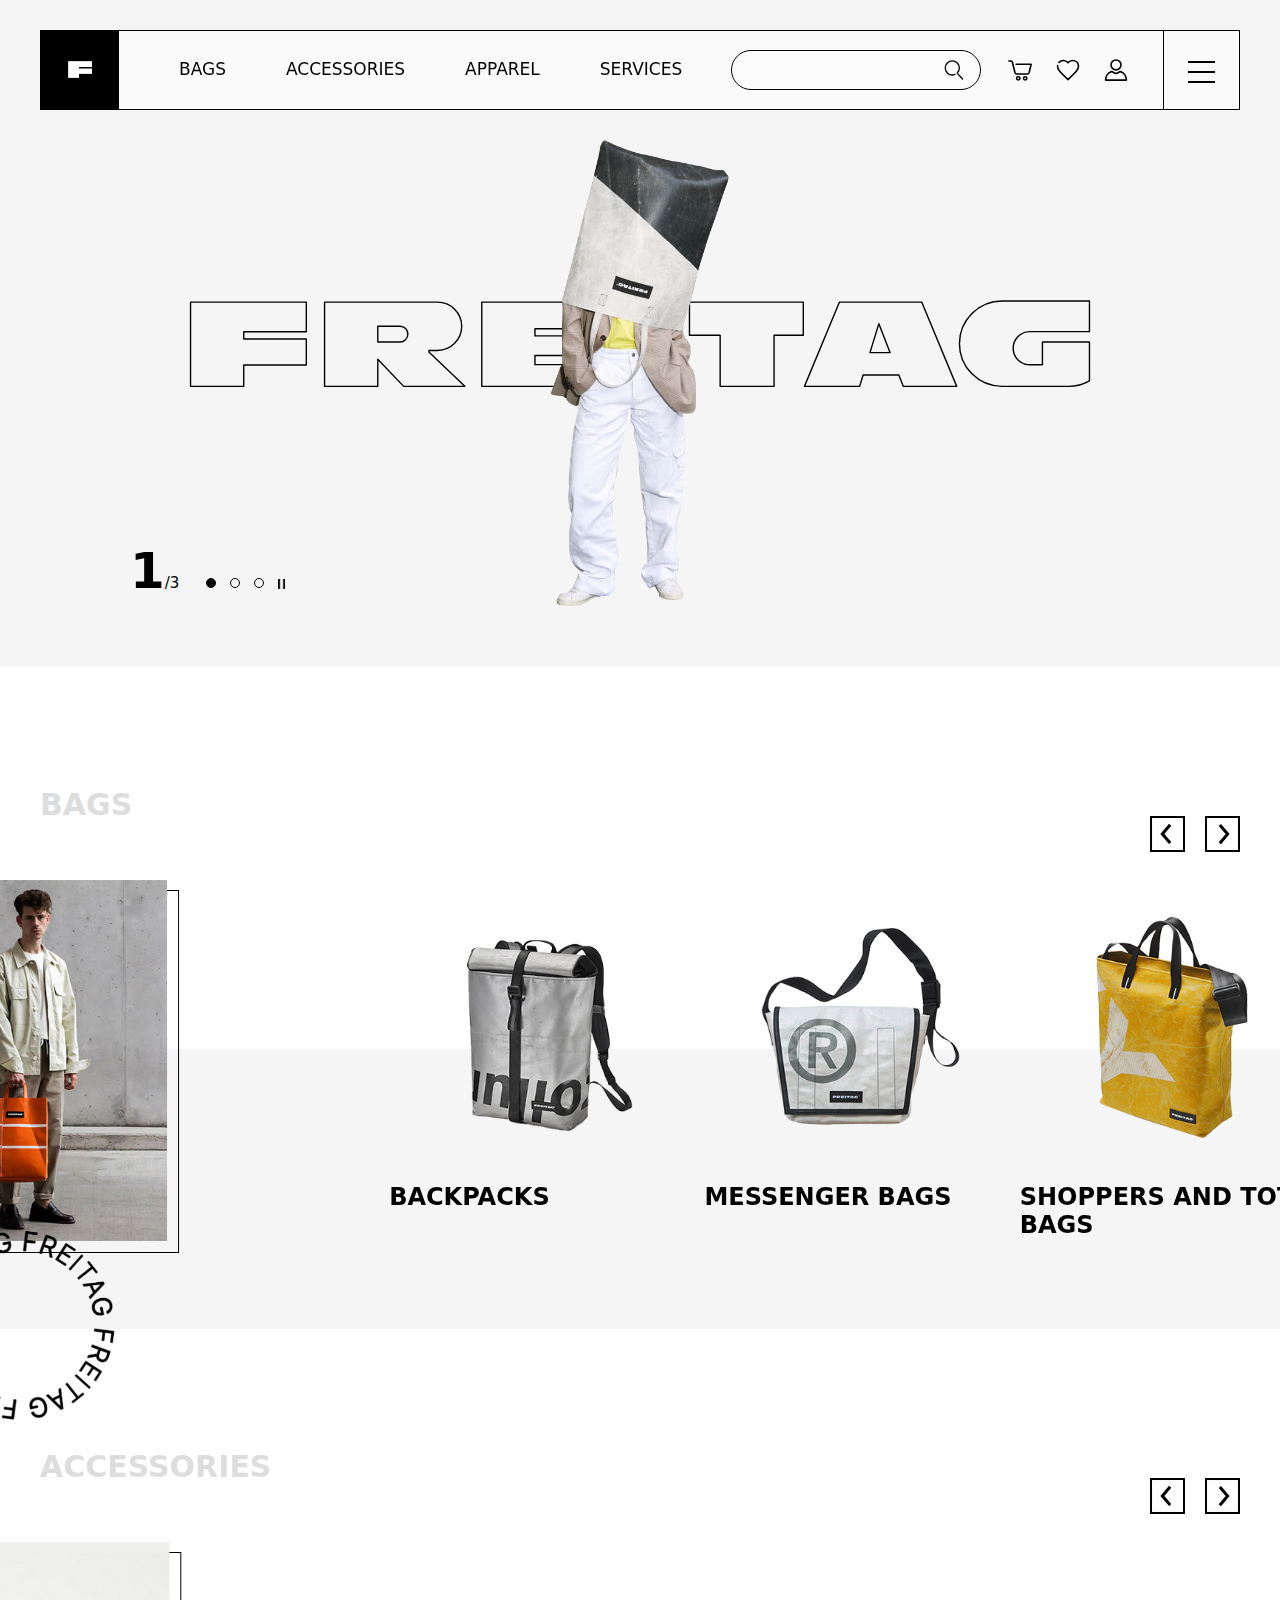
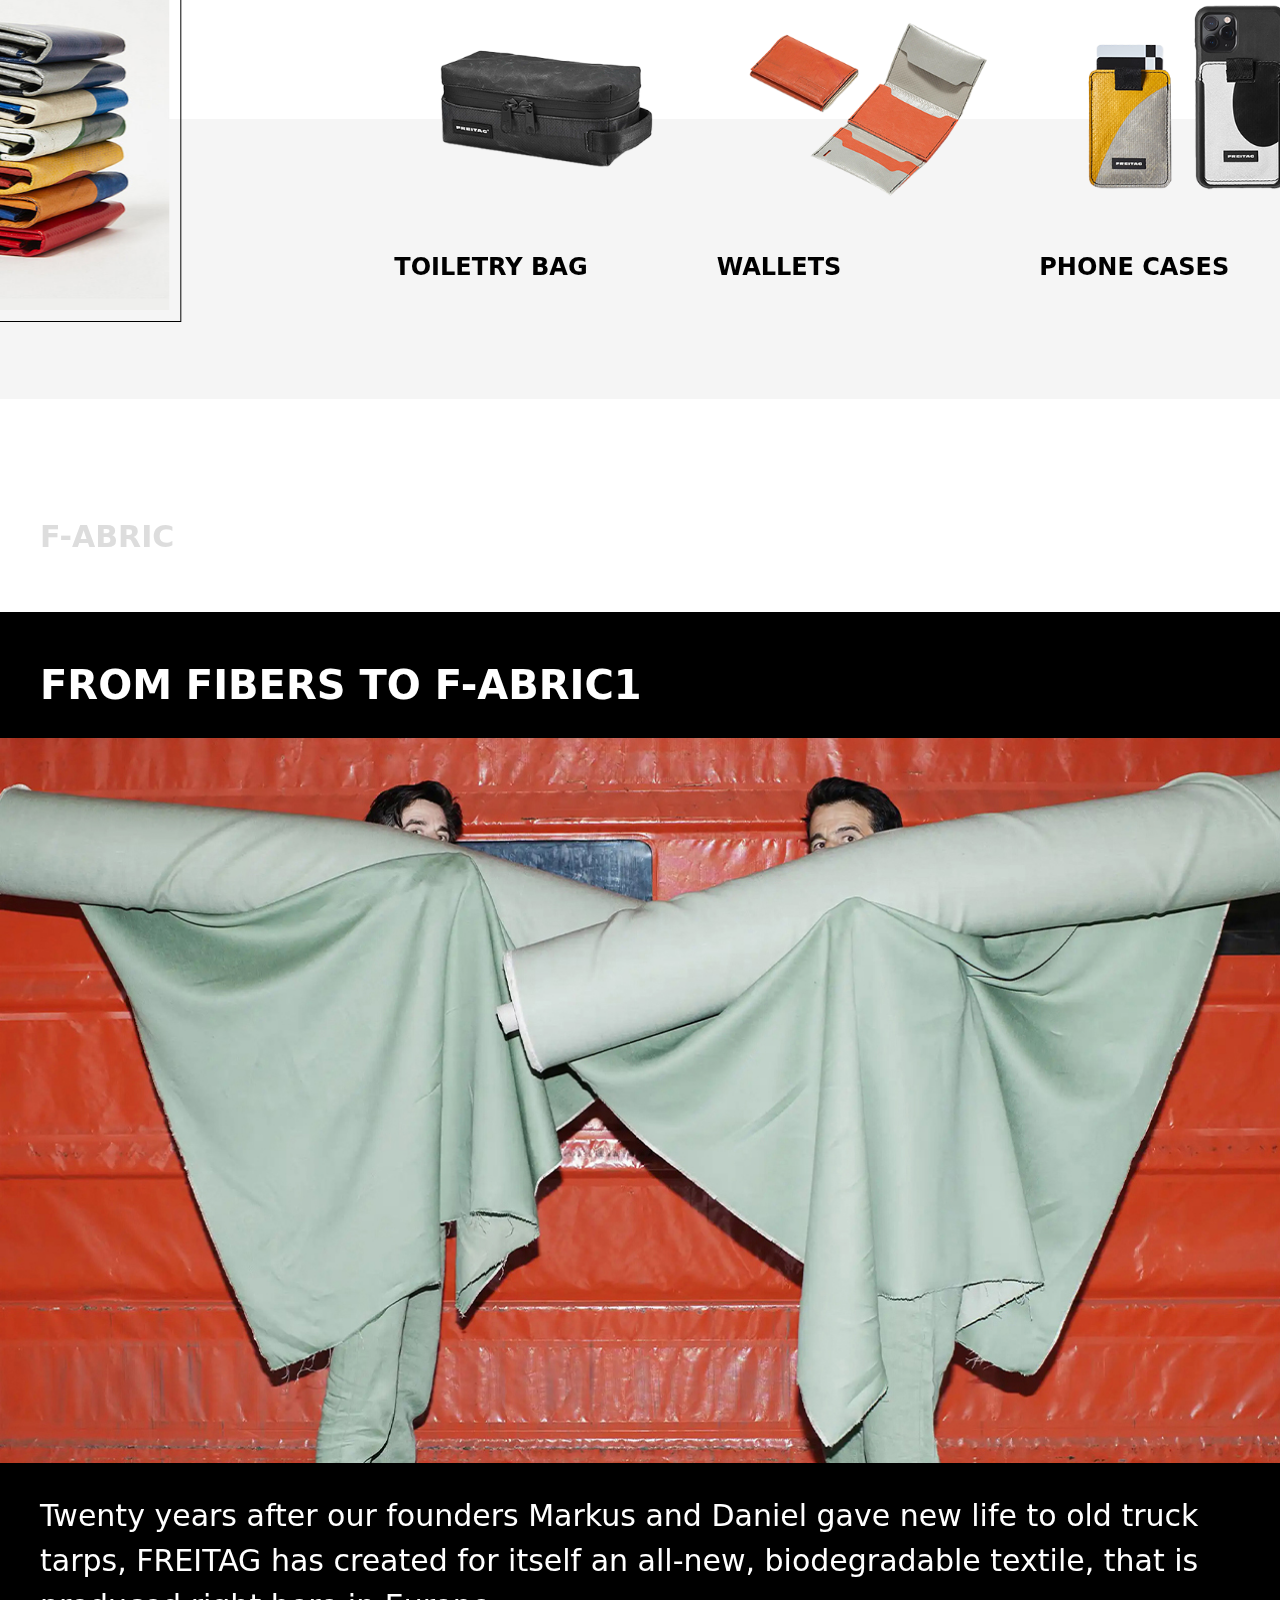
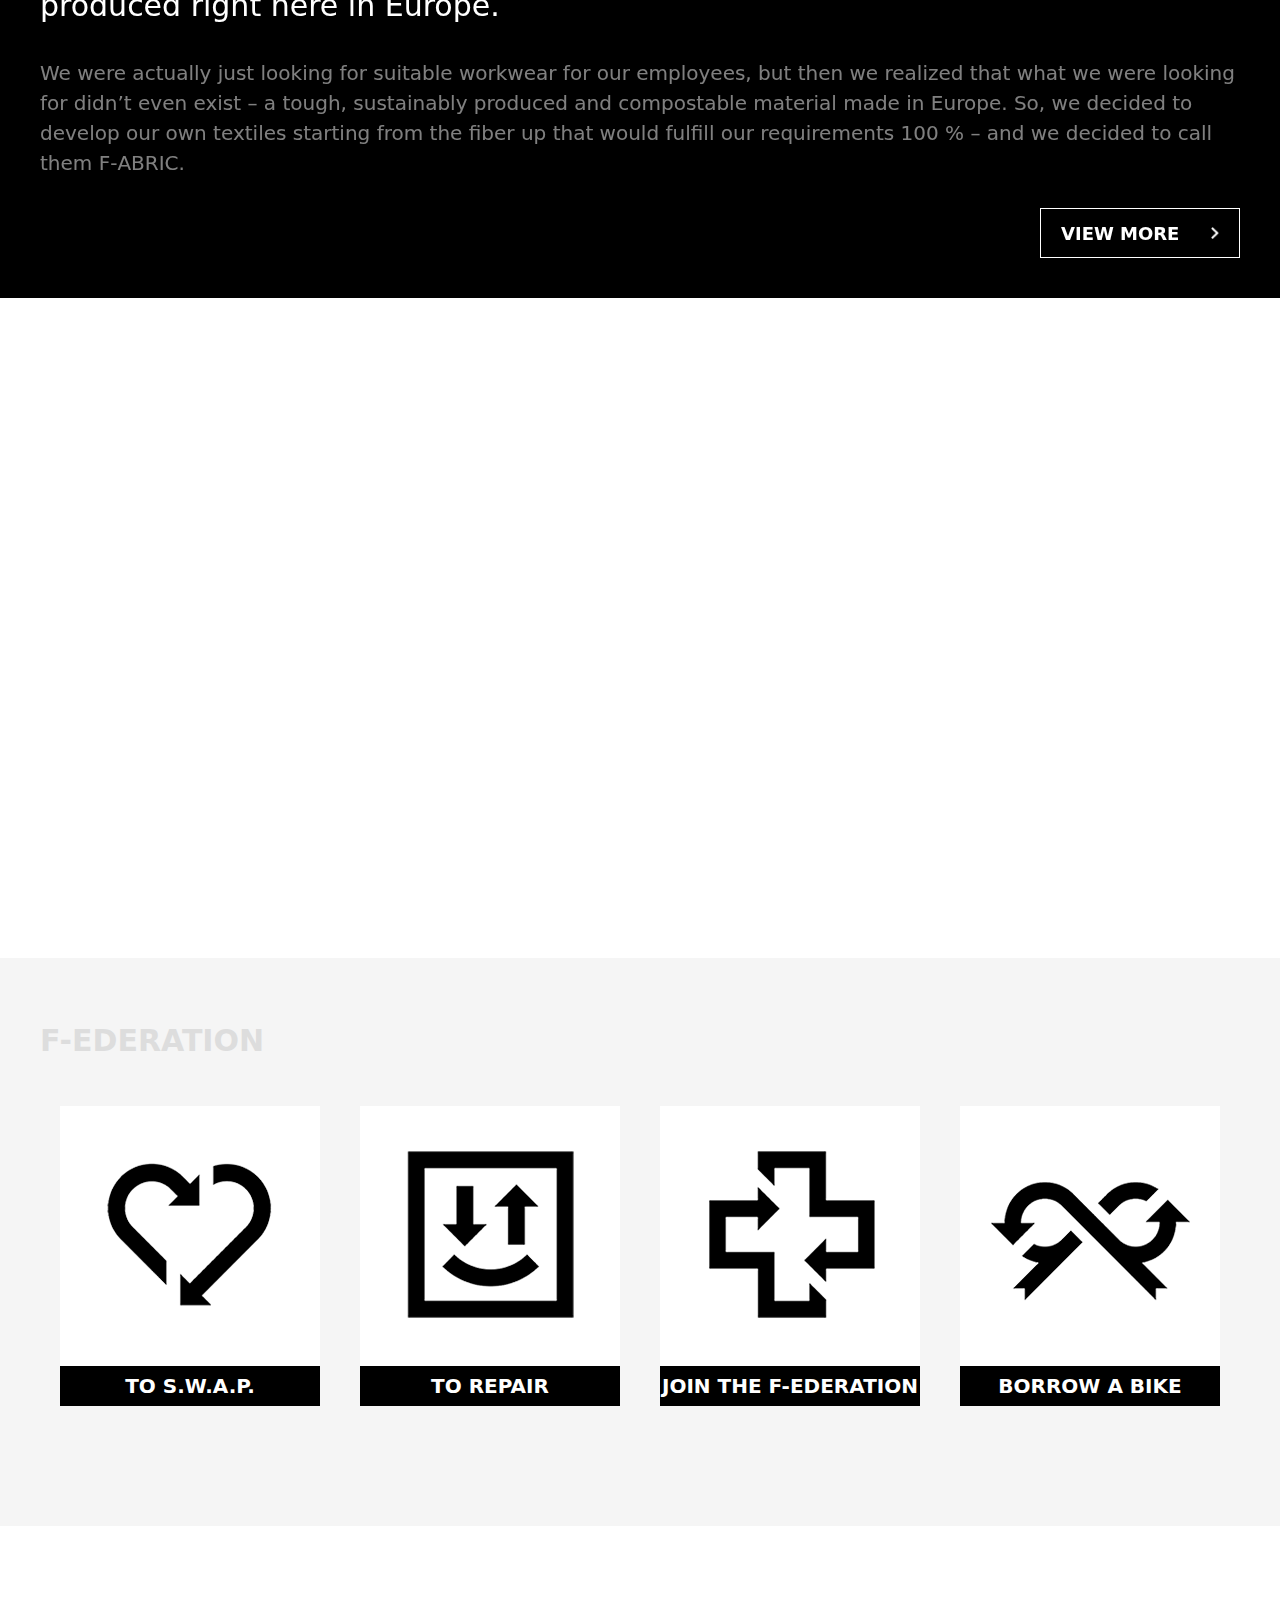
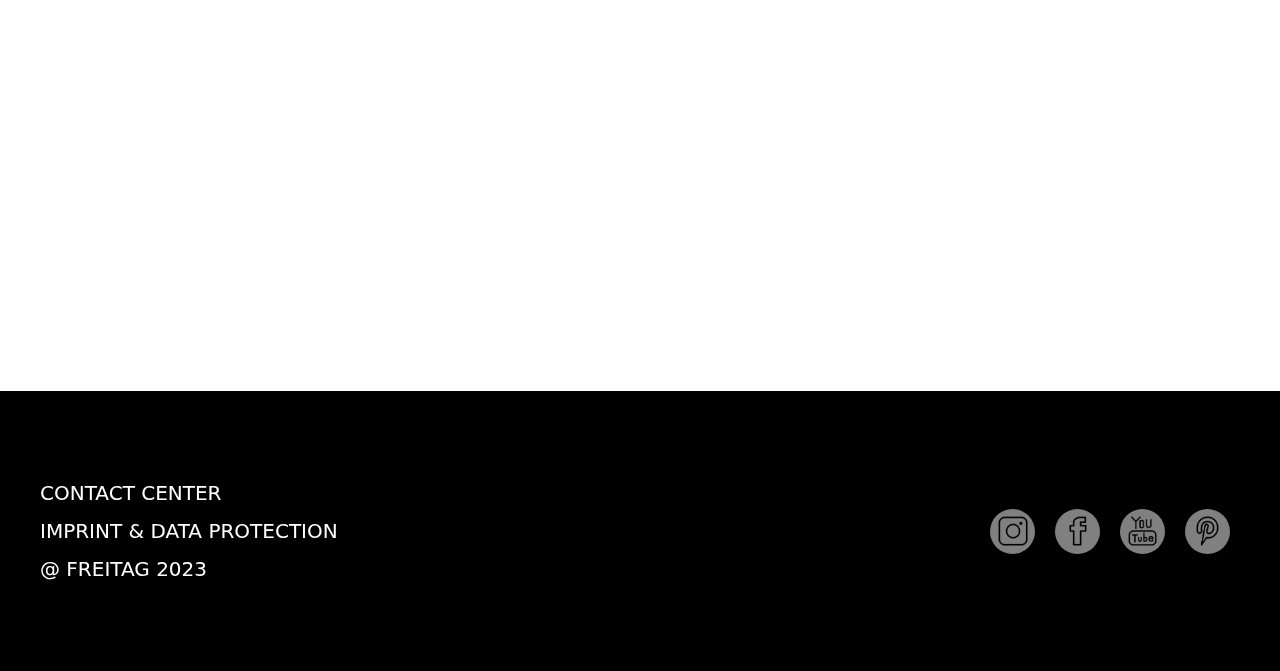
==== commit 49cf00eb: "second commit" ====
--- a/index.html
+++ b/index.html
@@ -45,7 +45,7 @@
                                 <li><a href="./index_bag.html" title="BAGS">BAGS</a></li>
                                 <li><a href="./index_acc.html" title="ACCESSORIES">ACCESSORIES</a></li>
                                 <li><a href="./index_apparel.html" title="APPAREL">APPAREL</a></li>
-                                <li><a href="javascrupt:" title="SERVICES">SERVICES</a></li>
+                                <li><a href="./index_service.html" title="SERVICES">SERVICES</a></li>
                             </ul>
                         </div>
                     </div>
@@ -134,7 +134,7 @@
                   <li><a class="menus" href="./index_acc.html" title="ACCESSORIES">ACCESSORIES</a></li>
                   <li><a class="menus" href="./index_apparel.html" title="Apparel">Apparel</a></li>
                   <li><a class="menus" href="javascript:" title="About Freitag">About Freitag</a></li>
-                  <li><a class="menus" href="javascript:" title="Services">Services</a></li>
+                  <li><a class="menus" href="./index_service.html" title="Services">Services</a></li>
                   <li><a class="menus" href="javascript:" title="F-EDERATION">F-EDERATION</a></li>
                   <li><a class="menus" href="javascript:" title="CONTACT CENTER">CONTACT CENTER</a></li>
                   <li><a class="menus" href="javascript:" title="Stores">Stores</a></li>
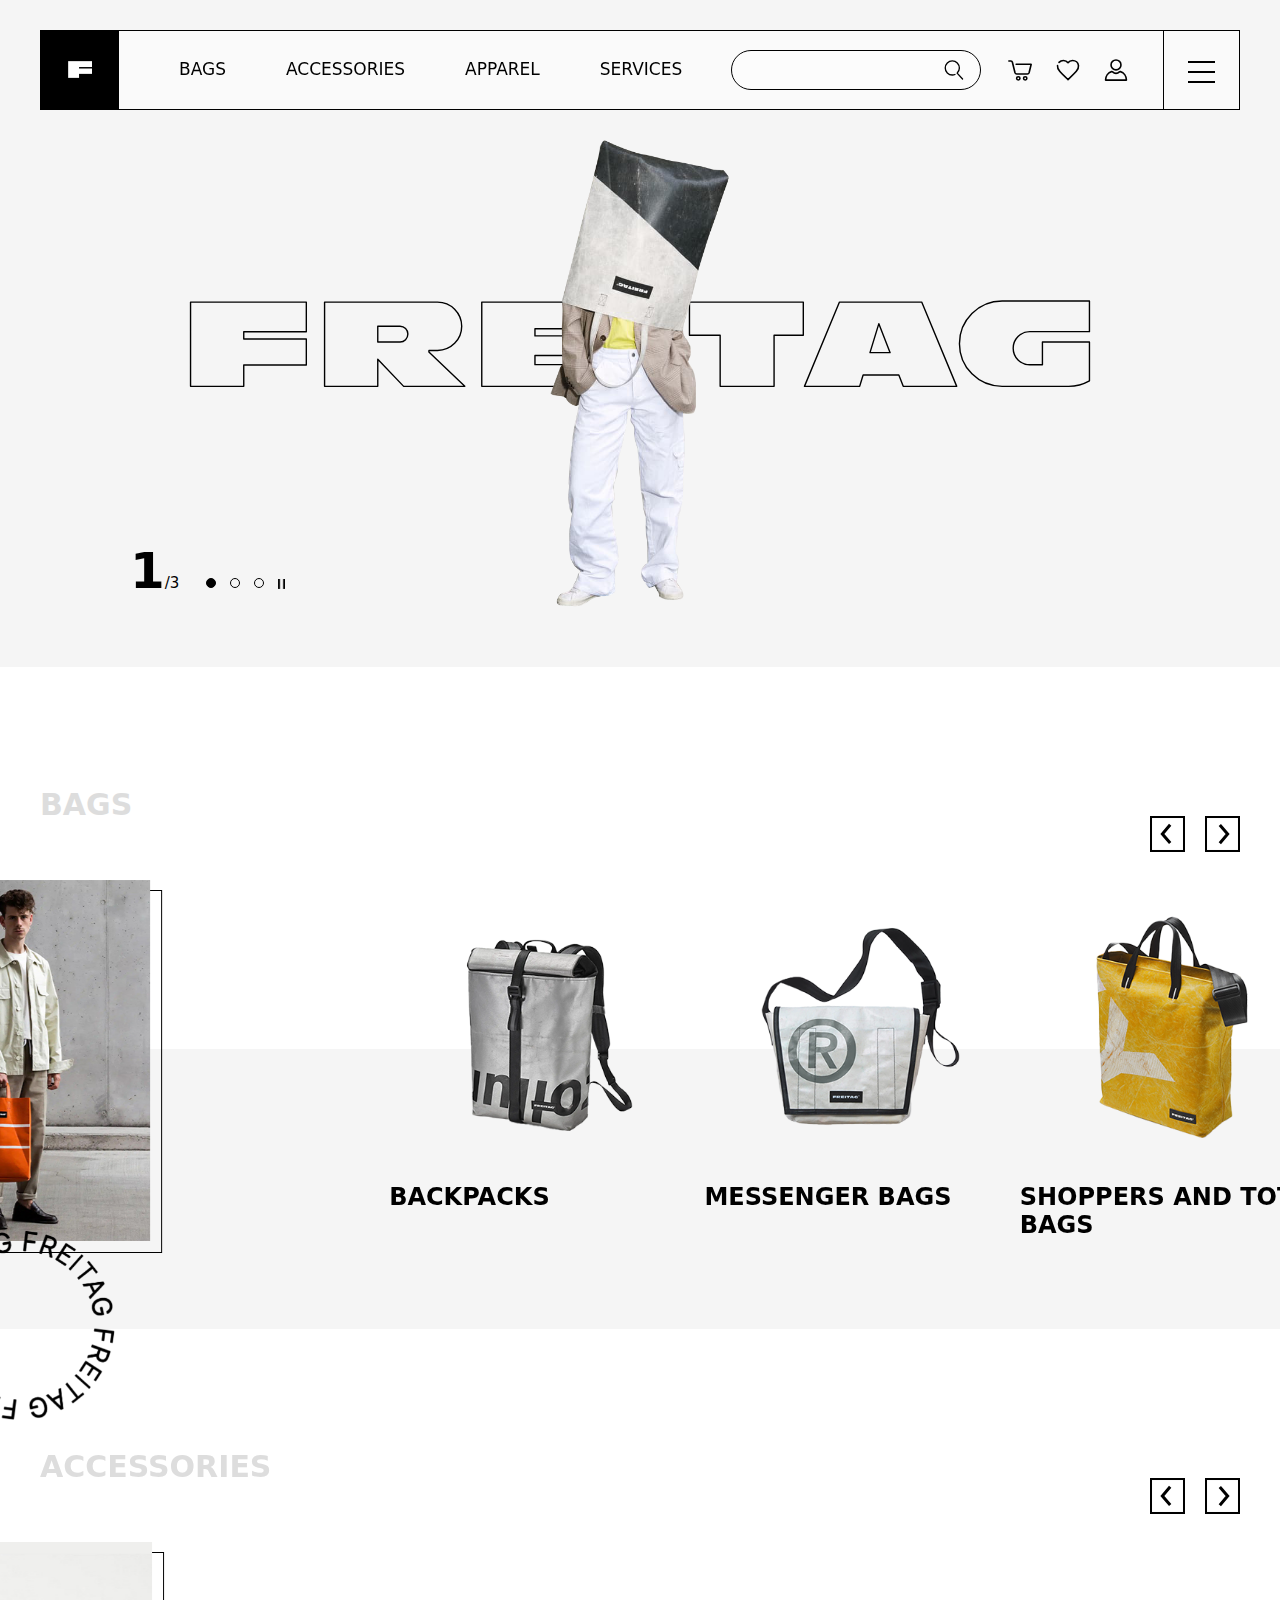
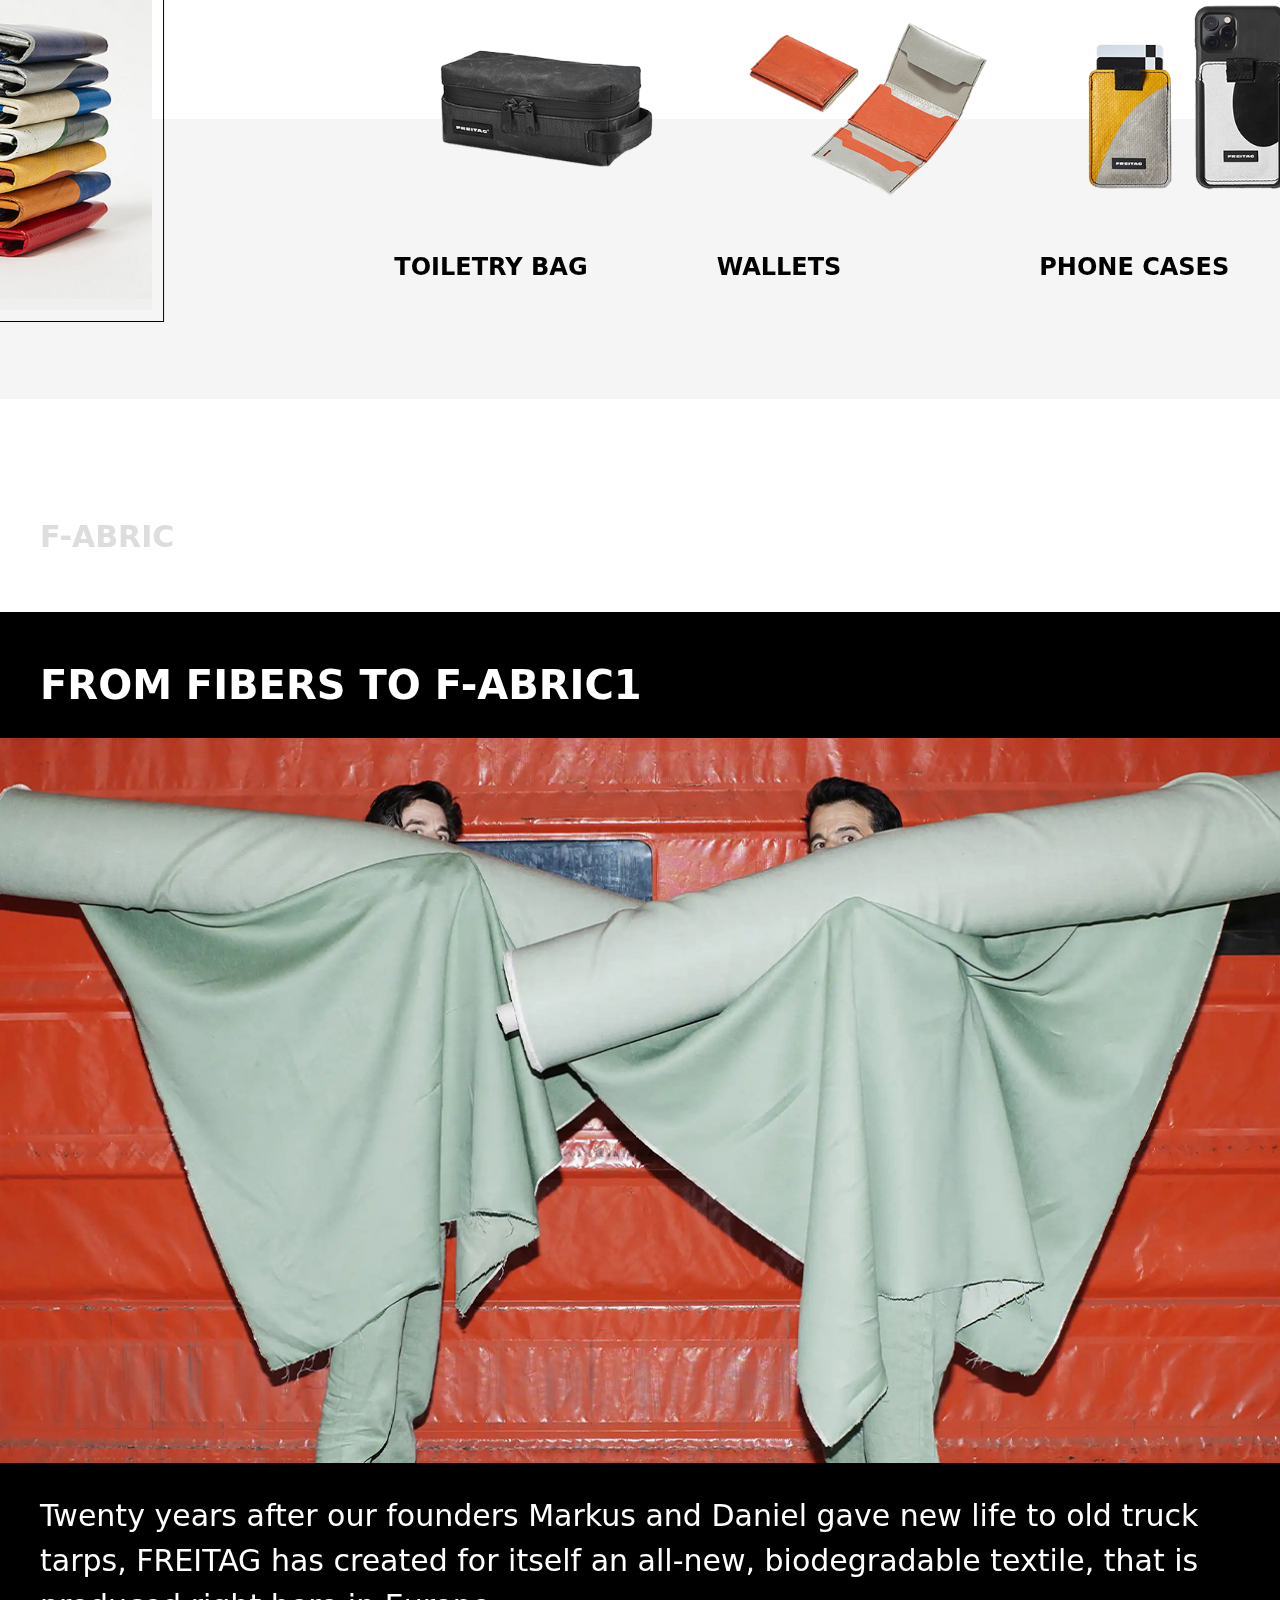
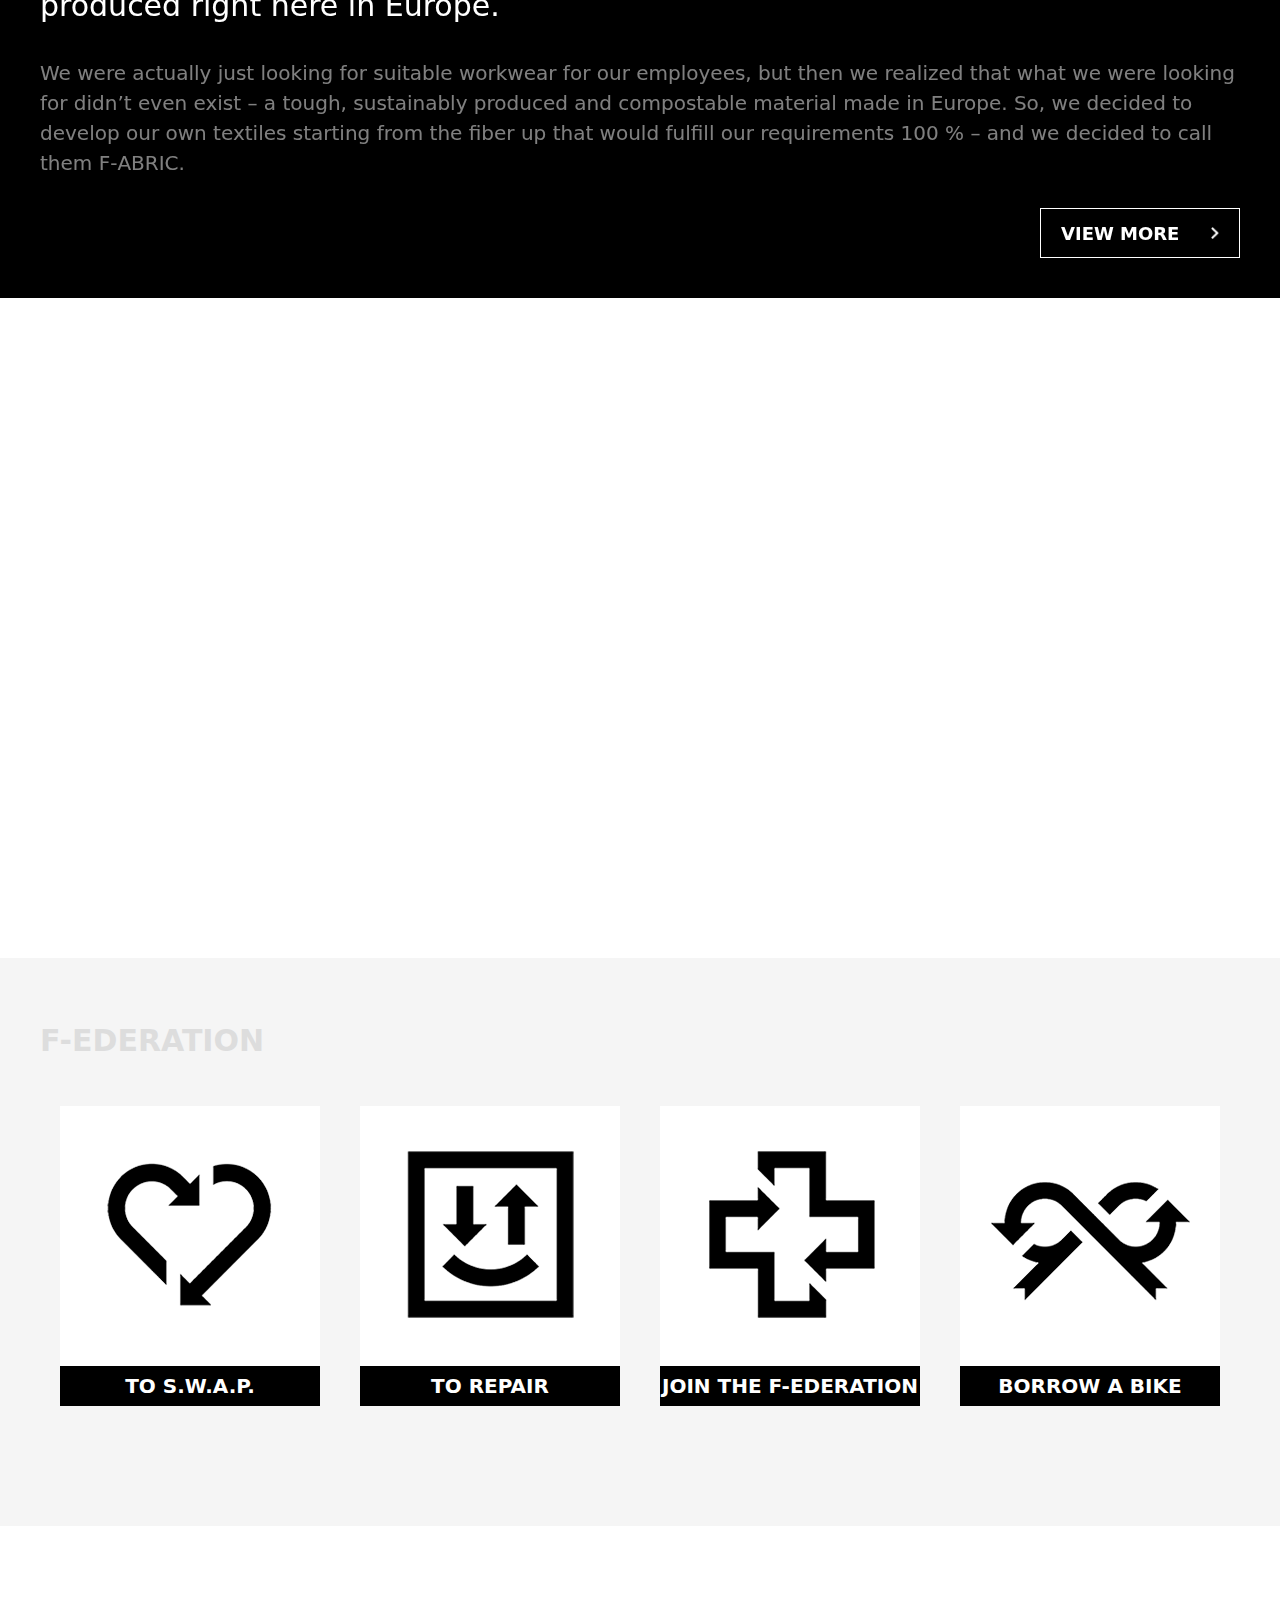
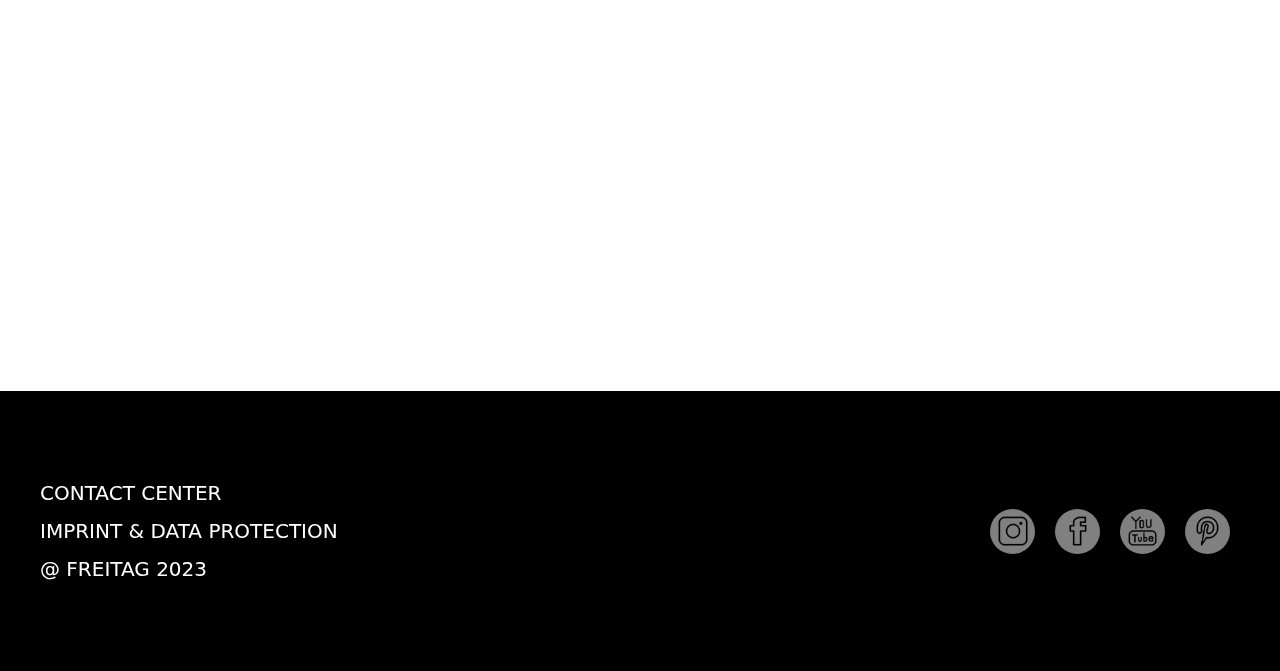
==== commit 90a68eb7: "freitag" ====
--- a/index.html
+++ b/index.html
@@ -1,38 +1,56 @@
 <!DOCTYPE HTML>
 <html lang='ko'>
+
 <head>
-	<title>FRIETAG</title>
-	<meta charset='utf-8'>
-	<meta name='Viewport' content='width=device-width, initial-scale=1.0, minimum-scale=1.0, maximum-scale=1.6'>
-	<meta name='Title' content='프라이탁'>
-	<meta name='Subject' content='프라이탁 웹디자인 코딩'>
-	<meta name='Keywords' content='html5, css3, 웹표준, 프라이탁'>
-	<meta name='Author' content='imsuyeaon'>
-	<meta name='Publisher' content='imsuyeaon'>
-	<meta name='Description' content='웹접근성, 웹표준을 준수한 프라이탁 웹디자인 코딩입니다.'>
-	<meta name='Author-Date' content='2023/01/05'>
-	<meta name='Robots' content='index,follow'>
-	
-	<link rel='stylesheet' href='https://use.fontawesome.com/releases/v5.5.0/css/all.css' integrity='sha384-B4dIYHKNBt8Bc12p+WXckhzcICo0wtJAoU8YZTY5qE0Id1GSseTk6S+L3BlXeVIU' crossorigin='anonymous'>
-	<link rel="stylesheet" href="https://cdnjs.cloudflare.com/ajax/libs/font-awesome/4.7.0/css/font-awesome.min.css">
-
-	<link rel='stylesheet' href='css/reset.css'>
-	<link rel='stylesheet' href='./css/style.css'>
-	
-	<script src="https://code.jquery.com/jquery-2.2.4.min.js"></script>
-	<script src="./js/script.js" defer></script>
+    <title>FRIETAG</title>
+    <meta charset='utf-8'>
+    <meta name='Viewport' content='width=device-width, initial-scale=1.0, minimum-scale=1.0, maximum-scale=1.6'>
+    <meta name='Title' content='프라이탁'>
+    <meta name='Subject' content='프라이탁 웹디자인 코딩'>
+    <meta name='Keywords' content='html5, css3, 웹표준, 프라이탁'>
+    <meta name='Author' content='imsuyeaon'>
+    <meta name='Publisher' content='imsuyeaon'>
+    <meta name='Description' content='웹접근성, 웹표준을 준수한 프라이탁 웹디자인 코딩입니다.'>
+    <meta name='Author-Date' content='2023/01/05'>
+    <meta name='Robots' content='index,follow'>
+
+    <link rel="apple-touch-icon" sizes="57x57" href="./favicon/apple-icon-57x57.png">
+    <link rel="apple-touch-icon" sizes="60x60" href="./favicon/apple-icon-60x60.png">
+    <link rel="apple-touch-icon" sizes="72x72" href="./favicon/apple-icon-72x72.png">
+    <link rel="apple-touch-icon" sizes="76x76" href="./favicon/apple-icon-76x76.png">
+    <link rel="apple-touch-icon" sizes="114x114" href="./favicon/apple-icon-114x114.png">
+    <link rel="apple-touch-icon" sizes="120x120" href="./favicon/apple-icon-120x120.png">
+    <link rel="apple-touch-icon" sizes="144x144" href="./favicon/apple-icon-144x144.png">
+    <link rel="apple-touch-icon" sizes="152x152" href="./favicon/apple-icon-152x152.png">
+    <link rel="apple-touch-icon" sizes="180x180" href="./favicon/apple-icon-180x180.png">
+    <link rel="icon" type="image/png" sizes="192x192" href="./favicon/android-icon-192x192.png">
+    <link rel="icon" type="image/png" sizes="32x32" href="./favicon/favicon-32x32.png">
+    <link rel="icon" type="image/png" sizes="96x96" href="./favicon/favicon-96x96.png">
+    <link rel="icon" type="image/png" sizes="16x16" href="./favicon/favicon-16x16.png">
+    
+    <link rel="manifest" href="/manifest.json">
+    <meta name="msapplication-TileColor" content="#ffffff">
+    <meta name="msapplication-TileImage" content="/ms-icon-144x144.png">
+    <meta name="theme-color" content="#ffffff">
+
+    <link rel='stylesheet' href='css/reset.css'>
+    <link rel='stylesheet' href='./css/style.css'>
+
+    <script src="https://code.jquery.com/jquery-2.2.4.min.js"></script>
+    <script src="./js/script.js" defer></script>
 
 </head>
+
 <body>
     <ul id="skip">
-		<li><a href="#header">헤더 바로가기</a></li>
-		<li><a href="#nav">메뉴 바로가기</a></li>
-		<li><a href="#content">내용 바로가기</a></li>
-	</ul>
+        <li><a href="#header">헤더 바로가기</a></li>
+        <li><a href="#nav">메뉴 바로가기</a></li>
+        <li><a href="#content">내용 바로가기</a></li>
+    </ul>
     <div id="wrap">
         <nav id="nav">
             <div class="container">
-               <div class="nav-wrap">
+                <div class="nav-wrap">
                     <div class="nav-left">
                         <h1>
                             <a href="./index.html" title="logo">
@@ -49,43 +67,46 @@
                             </ul>
                         </div>
                     </div>
-                   <div class="nav-right">
+                    <div class="nav-right">
                         <div class="search-bar">
-                           <a href="javascrupt:" title="search">
+                            <a href="javascrupt:" title="search">
                                 <svg version="1.1" id="search-icon" viewBox="0 0 30 30">
                                     <path class="search-icon st0" d="M27.83,28.48l-8.14-8.81l0.16-0.15c1.96-1.92,3.18-4.6,3.18-7.56c0-5.84-4.74-10.58-10.58-10.58
-                                    S1.87,6.11,1.87,11.95S6.6,22.53,12.45,22.53c1.42,0,2.77-0.28,4.01-0.79"/>
-                                 </svg>
-                           </a>
-                            <label for="search"><input type="text" id="search" name="search" class="search-text"></label>
+                                    S1.87,6.11,1.87,11.95S6.6,22.53,12.45,22.53c1.42,0,2.77-0.28,4.01-0.79" />
+                                </svg>
+                            </a>
+                            <label for="search"><input type="text" id="search" name="search"
+                                    class="search-text"></label>
                         </div>
                         <div class="icon">
                             <ul>
                                 <li>
                                     <a href="javascrupt:" title="shopping">
                                         <svg version="1.1" id="shopping-icon" x="0px" y="0px" viewBox="0 0 30 30">
-                                                <path class="shopping st0" d="M1.08,3.75c0,0,1.79,0,2.62,0s1.66,0.98,1.79,1.5l3.27,13.22C9.2,19.7,10,19.92,10.8,19.92h13.53
-                                                c0.8,0,1.6-0.23,2.03-1.45l2.55-10.33c0.05-0.21-0.1-0.4-0.32-0.4H10.16"/>
-                                                <circle class="st0" cx="12.86" cy="25.44" r="2.08"/>
-                                                <circle class="st0" cx="21.5" cy="25.44" r="2.08"/>
-                                      </svg>
+                                            <path class="shopping st0"
+                                                d="M1.08,3.75c0,0,1.79,0,2.62,0s1.66,0.98,1.79,1.5l3.27,13.22C9.2,19.7,10,19.92,10.8,19.92h13.53
+                                                c0.8,0,1.6-0.23,2.03-1.45l2.55-10.33c0.05-0.21-0.1-0.4-0.32-0.4H10.16" />
+                                            <circle class="st0" cx="12.86" cy="25.44" r="2.08" />
+                                            <circle class="st0" cx="21.5" cy="25.44" r="2.08" />
+                                        </svg>
                                     </a>
                                 </li>
                                 <li>
                                     <a href="javascrupt:" title="heart">
                                         <svg version="1.1" id="heart-icon" x="0px" y="0px" viewBox="0 0 30 30">
-                                         <path class="heart st0" d="M1.9,9.42c-0.12,0.95-0.36,3.3,2.73,7.1C5.94,18.14,14.93,26.93,15,27c0,0,9.06-8.86,10.38-10.48
+                                            <path class="heart st0" d="M1.9,9.42c-0.12,0.95-0.36,3.3,2.73,7.1C5.94,18.14,14.93,26.93,15,27c0,0,9.06-8.86,10.38-10.48
                                        c3.09-3.79,2.85-6.15,2.73-7.1c-0.43-3.47-3.55-6.33-7.37-6.33c-2.39,0-4.49,1.11-5.74,2.79c-1.24-1.68-3.35-2.79-5.74-2.79
-                                       c-2.19,0-4.14,0.94-5.5,2.39"/>
-                                   </svg>
+                                       c-2.19,0-4.14,0.94-5.5,2.39" />
+                                        </svg>
                                     </a>
                                 </li>
                                 <li>
                                     <a href="javascrupt:" title="people">
                                         <svg version="1.1" id="people-icon" x="0px" y="0px" viewBox="0 0 30 30">
-                                        <circle class="people st0" cx="15" cy="8.65" r="6.21"/>
-                                        <path class="people st0" d="M20.5,17.01c-0.44-0.12-0.92,0.02-1.26,0.36c-1.12,1.12-2.61,1.8-4.24,1.8c-1.63,0-3.11-0.68-4.24-1.8
-                                            c-0.34-0.34-0.82-0.48-1.26-0.36c-4.33,1.17-7.54,5.49-7.54,10.64h26.08C28.04,22.49,24.83,18.18,20.5,17.01z"/>
+                                            <circle class="people st0" cx="15" cy="8.65" r="6.21" />
+                                            <path class="people st0"
+                                                d="M20.5,17.01c-0.44-0.12-0.92,0.02-1.26,0.36c-1.12,1.12-2.61,1.8-4.24,1.8c-1.63,0-3.11-0.68-4.24-1.8
+                                            c-0.34-0.34-0.82-0.48-1.26-0.36c-4.33,1.17-7.54,5.49-7.54,10.64h26.08C28.04,22.49,24.83,18.18,20.5,17.01z" />
                                         </svg>
                                     </a>
                                 </li>
@@ -105,77 +126,78 @@
                                 <span class="bar bar3"></span>
                             </a>
                         </div>
-                   </div>
-               </div>
+                    </div>
+                </div>
             </div>
         </nav>
         <section id="menu-blur"></section>
         <section id="menu">
-           <div class="menu-top">
-            <div class="menu-search-bar">
-                <a href="javascrupt:" title="search">
-                     <svg version="1.1" id="search-icon" viewBox="0 0 30 30">
-                         <path class="search-icon st1" d="M27.83,28.48l-8.14-8.81l0.16-0.15c1.96-1.92,3.18-4.6,3.18-7.56c0-5.84-4.74-10.58-10.58-10.58
-                         S1.87,6.11,1.87,11.95S6.6,22.53,12.45,22.53c1.42,0,2.77-0.28,4.01-0.79"/>
-                      </svg>
-                </a>
-                 <label for="search"><input type="text" id="search" name="search" class="search-text"></label>
-             </div>
+            <div class="menu-top">
+                <div class="menu-search-bar">
+                    <a href="javascrupt:" title="search">
+                        <svg version="1.1" id="search-icon" viewBox="0 0 30 30">
+                            <path class="search-icon st1" d="M27.83,28.48l-8.14-8.81l0.16-0.15c1.96-1.92,3.18-4.6,3.18-7.56c0-5.84-4.74-10.58-10.58-10.58
+                         S1.87,6.11,1.87,11.95S6.6,22.53,12.45,22.53c1.42,0,2.77-0.28,4.01-0.79" />
+                        </svg>
+                    </a>
+                    <label for="search"><input type="text" id="search" name="search" class="search-text"></label>
+                </div>
                 <div class="menu-bar-box">
                     <a href="javascript:" title="menu-bar-inner" class="menu-bar-inner">
                         <span class="bar bar1"></span>
                         <span class="bar bar2"></span>
                     </a>
                 </div>
-           </div>
+            </div>
             <div class="black">
                 <ul class="menu-text">
-                  <li><a class="menus" href="./index_bag.html" title="BAGS">BAGS</a></li>
-                  <li><a class="menus" href="./index_acc.html" title="ACCESSORIES">ACCESSORIES</a></li>
-                  <li><a class="menus" href="./index_apparel.html" title="Apparel">Apparel</a></li>
-                  <li><a class="menus" href="javascript:" title="About Freitag">About Freitag</a></li>
-                  <li><a class="menus" href="./index_service.html" title="Services">Services</a></li>
-                  <li><a class="menus" href="javascript:" title="F-EDERATION">F-EDERATION</a></li>
-                  <li><a class="menus" href="javascript:" title="CONTACT CENTER">CONTACT CENTER</a></li>
-                  <li><a class="menus" href="javascript:" title="Stores">Stores</a></li>
-                  <li class="newsLetter">
-                    <div class="newsLetter-area">
-                        <p class="newsLetter-title">FREITAG NEWSLETTER</p>
-                        <a class="subscribe" href="javascript:" title="subscribe">SUBSCRIBE</a>
-                    </div>
-                </li>
+                    <li><a class="menus" href="./index_bag.html" title="BAGS">BAGS</a></li>
+                    <li><a class="menus" href="./index_acc.html" title="ACCESSORIES">ACCESSORIES</a></li>
+                    <li><a class="menus" href="./index_apparel.html" title="Apparel">Apparel</a></li>
+                    <li><a class="menus" href="javascript:" title="About Freitag">About Freitag</a></li>
+                    <li><a class="menus" href="./index_service.html" title="Services">Services</a></li>
+                    <li><a class="menus" href="javascript:" title="F-EDERATION">F-EDERATION</a></li>
+                    <li><a class="menus" href="javascript:" title="CONTACT CENTER">CONTACT CENTER</a></li>
+                    <li><a class="menus" href="javascript:" title="Stores">Stores</a></li>
+                    <li class="newsLetter">
+                        <div class="newsLetter-area">
+                            <p class="newsLetter-title">FREITAG NEWSLETTER</p>
+                            <a class="subscribe" href="javascript:" title="subscribe">SUBSCRIBE</a>
+                        </div>
+                    </li>
                 </ul>
             </div>
         </section>
         <header id="header">
             <ul class="visuals">
                 <li class="visual visual-01 active">
-                   <div class="visualimg">
-                    <img src="./img/visual01.png" alt="visual01">
-                </div>
+                    <div class="visualimg">
+                        <img src="./img/visual01.png" alt="visual01">
+                    </div>
                     <div class="logo-svg">
                         <div class="logo-bg">
-                          <img src="./img/logo_back.png" alt="logo_back">
-                        </div>
-                            <svg version="1.1" id="logo-svgPath" class="logo-svgPath" x="0px" y="0px" viewBox="0 0 1320 126">
-                                <polygon class="st0 logoFill" points="182.07,45.53 182.07,2.98 92.44,2.98 16.24,2.98 16.24,45.53 16.24,55.92 16.24,93.03 16.24,123.7 
-                                    92.44,123.7 92.44,93.03 182.07,93.03 182.07,55.92 92.44,55.92 92.44,45.53 "/>
-                                <rect x="630.08" y="2.98" class="st0 logoFill" width="74.26" height="120.72"/>
-                                <polygon class="st0 logoFill" points="604.99,41.27 604.99,2.98 509.55,2.98 433.36,2.98 433.36,41.27 433.36,51.39 433.36,79.49 
+                            <img src="./img/logo_back.png" alt="logo_back">
+                        </div>
+                        <svg version="1.1" id="logo-svgPath" class="logo-svgPath" x="0px" y="0px"
+                            viewBox="0 0 1320 126">
+                            <polygon class="st0 logoFill" points="182.07,45.53 182.07,2.98 92.44,2.98 16.24,2.98 16.24,45.53 16.24,55.92 16.24,93.03 16.24,123.7 
+                                    92.44,123.7 92.44,93.03 182.07,93.03 182.07,55.92 92.44,55.92 92.44,45.53 " />
+                            <rect x="630.08" y="2.98" class="st0 logoFill" width="74.26" height="120.72" />
+                            <polygon class="st0 logoFill" points="604.99,41.27 604.99,2.98 509.55,2.98 433.36,2.98 433.36,41.27 433.36,51.39 433.36,79.49 
                                     433.36,92.6 433.36,123.7 509.55,123.7 604.99,123.7 604.99,92.6 509.55,92.6 509.55,79.49 604.99,79.49 604.99,51.39 509.55,51.39 
-                                    509.55,41.27 "/>
-                                <path class="st0 logoFill" d="M357.62,74.47l0.11-2.23h12.26c19.13,0,34.63-15.51,34.63-34.63v0c0-19.13-15.51-34.63-34.63-34.63h-8.91
+                                    509.55,41.27 " />
+                            <path class="st0 logoFill" d="M357.62,74.47l0.11-2.23h12.26c19.13,0,34.63-15.51,34.63-34.63v0c0-19.13-15.51-34.63-34.63-34.63h-8.91
                                     h-54.92H284.4h-8.41h-67.78V123.7h76.19V84.81l37.11,38.89h87.57L357.62,74.47z M316.29,60.09H284.4V37.61h31.89
-                                    c6.21,0,11.24,5.03,11.24,11.24C327.52,55.06,322.49,60.09,316.29,60.09z"/>
-                                <polygon class="st0 logoFill" points="893.9,2.98 852.04,2.98 774.81,2.98 730.85,2.98 730.85,50.39 774.81,50.39 774.81,123.7 852.04,123.7 
-                                    852.04,50.39 893.9,50.39 "/>
-                                <path class="st0 logoFill" d="M1037.04,123.7h76.6L1063.49,2.98h-61.38H945.7L895.55,123.7h79.06l4.96-16.2h51.17L1037.04,123.7z M989.4,75.4
-                                    l12.71-41.51l16.14,41.51H989.4z"/>
-                                <path class="st0 logoFill" d="M1303.76,60.09h-67.35l0,0v32.72h-18.14c-13.12,0-23.75-10.63-23.75-23.75v0c0-13.12,10.63-23.75,23.75-23.75
+                                    c6.21,0,11.24,5.03,11.24,11.24C327.52,55.06,322.49,60.09,316.29,60.09z" />
+                            <polygon class="st0 logoFill" points="893.9,2.98 852.04,2.98 774.81,2.98 730.85,2.98 730.85,50.39 774.81,50.39 774.81,123.7 852.04,123.7 
+                                    852.04,50.39 893.9,50.39 " />
+                            <path class="st0 logoFill" d="M1037.04,123.7h76.6L1063.49,2.98h-61.38H945.7L895.55,123.7h79.06l4.96-16.2h51.17L1037.04,123.7z M989.4,75.4
+                                    l12.71-41.51l16.14,41.51H989.4z" />
+                            <path class="st0 logoFill" d="M1303.76,60.09h-67.35l0,0v32.72h-18.14c-13.12,0-23.75-10.63-23.75-23.75v0c0-13.12,10.63-23.75,23.75-23.75
                                     h85.49V1.48h-115.4h-9.7c-33.75,0-61.11,27.36-61.11,61.11v0c0,33.75,27.36,61.11,61.11,61.11h57.76h37.54
-                                    c10.83,0,20.99-2.82,29.81-7.76V92.82V60.09L1303.76,60.09z"/>
-                            </svg>
-                      </div>
+                                    c10.83,0,20.99-2.82,29.81-7.76V92.82V60.09L1303.76,60.09z" />
+                        </svg>
+                    </div>
                 </li>
                 <li class="visual visual-02">
                     <img class="visual-large" src="./img/visual02.jpg" alt="visual02">
@@ -188,19 +210,20 @@
             </ul>
             <div class="slide-area">
                 <span class="active-num"></span>
-               <div class="slide-area-min">
+                <div class="slide-area-min">
                     <span class="slash">/</span>
                     <span class="total-num"></span>
                     <ul class="slide-dot">
                         <li><a href="javascript:" class="dot active"></a></li>
-                        <li><a href="javascript:" class="dot" ></a></li>
+                        <li><a href="javascript:" class="dot"></a></li>
                         <li><a href="javascript:" class="dot"></a></li>
                     </ul>
                     <span class="control-btn-area">
-                        <button class="pause-btn active"><img src="./img/control-btn-pause.png" alt="control-btn-pause"></button>
+                        <button class="pause-btn active"><img src="./img/control-btn-pause.png"
+                                alt="control-btn-pause"></button>
                         <button class="play-btn"><img src="./img/control-btn-play.png" alt="control-btn-pause"></button>
                     </span>
-               </div>
+                </div>
             </div>
         </header>
         <main id="main">
@@ -209,16 +232,20 @@
                     <h2 class="bagName">BAGS</h2>
                     <div class="button-area">
                         <button class="btn rightBtn rightBtnB">
-                              <svg id="rightLine" data-name="rightLine" xmlns="http://www.w3.org/2000/svg" viewBox="0 0 34.74 35.73">
-                                <rect class="cls-1" x="1" y="1" width="32.74" height="33.73"/>
-                                <path id="arrowLine" data-name="arrowLine" class="cls-2" d="m20.02,26.77l-7.73-9,7.73-9"/>
-                              </svg>
+                            <svg id="rightLine" data-name="rightLine" xmlns="http://www.w3.org/2000/svg"
+                                viewBox="0 0 34.74 35.73">
+                                <rect class="cls-1" x="1" y="1" width="32.74" height="33.73" />
+                                <path id="arrowLine" data-name="arrowLine" class="cls-2"
+                                    d="m20.02,26.77l-7.73-9,7.73-9" />
+                            </svg>
                         </button>
                         <button class="btn leftBtn leftBtnB">
-                            <svg id="leftLine" data-name="leftLine" xmlns="http://www.w3.org/2000/svg" viewBox="0 0 34.74 35.73">
-                                <rect class="cls-1" x="1" y="1" width="32.74" height="33.73"/>
-                                <path id="arrowLine" data-name="arrowLine" class="cls-2" d="m14.72,8.96l7.73,9-7.73,9"/>
-                              </svg>
+                            <svg id="leftLine" data-name="leftLine" xmlns="http://www.w3.org/2000/svg"
+                                viewBox="0 0 34.74 35.73">
+                                <rect class="cls-1" x="1" y="1" width="32.74" height="33.73" />
+                                <path id="arrowLine" data-name="arrowLine" class="cls-2"
+                                    d="m14.72,8.96l7.73,9-7.73,9" />
+                            </svg>
                         </button>
                     </div>
                 </div>
@@ -265,18 +292,22 @@
             <div class="section acc">
                 <div class="min-container">
                     <h2 class="accName">ACCESSORIES</h2>
-                     <div class="button-area">
+                    <div class="button-area">
                         <button class="btn rightBtn rightBtnA">
-                              <svg id="rightLine" data-name="rightLine" xmlns="http://www.w3.org/2000/svg" viewBox="0 0 34.74 35.73">
-                                <rect class="cls-1" x="1" y="1" width="32.74" height="33.73"/>
-                                <path id="arrowLine" data-name="arrowLine" class="cls-2" d="m20.02,26.77l-7.73-9,7.73-9"/>
-                              </svg>
+                            <svg id="rightLine" data-name="rightLine" xmlns="http://www.w3.org/2000/svg"
+                                viewBox="0 0 34.74 35.73">
+                                <rect class="cls-1" x="1" y="1" width="32.74" height="33.73" />
+                                <path id="arrowLine" data-name="arrowLine" class="cls-2"
+                                    d="m20.02,26.77l-7.73-9,7.73-9" />
+                            </svg>
                         </button>
                         <button class="btn leftBtn leftBtnA">
-                            <svg id="leftLine" data-name="leftLine" xmlns="http://www.w3.org/2000/svg" viewBox="0 0 34.74 35.73">
-                                <rect class="cls-1" x="1" y="1" width="32.74" height="33.73"/>
-                                <path id="arrowLine" data-name="arrowLine" class="cls-2" d="m14.72,8.96l7.73,9-7.73,9"/>
-                              </svg>
+                            <svg id="leftLine" data-name="leftLine" xmlns="http://www.w3.org/2000/svg"
+                                viewBox="0 0 34.74 35.73">
+                                <rect class="cls-1" x="1" y="1" width="32.74" height="33.73" />
+                                <path id="arrowLine" data-name="arrowLine" class="cls-2"
+                                    d="m14.72,8.96l7.73,9-7.73,9" />
+                            </svg>
                         </button>
                     </div>
                 </div>
@@ -330,22 +361,28 @@
                     <h2 class="apparelName">F-ABRIC</h2>
                 </div>
                 <div class="apparel-container">
-                   <div class="history-area">
+                    <div class="history-area">
                         <div class="history">
-                          <h3 class="text-header-min"> FROM FIBERS<br> TO F-ABRIC1</h3>
-                          <div class="historyImg"><img src="./img/history.jpg" alt="historyImg"></div>
+                            <h3 class="text-header-min"> FROM FIBERS<br> TO F-ABRIC1</h3>
+                            <div class="historyImg"><img src="./img/history.jpg" alt="historyImg"></div>
                             <div class="text-area">
                                 <h3 class="text-header"> FROM FIBERS<br> TO F-ABRIC1</h3>
                                 <p class="line"></p>
-                                <p class="text">Twenty years after our founders Markus and Daniel gave new life to old truck tarps, FREITAG has created for itself an all-new, biodegradable textile, that is produced right here in Europe.</p>
-                                <p class="text text-min">We were actually just looking for suitable workwear for our employees, but then we realized that what we were looking for didn’t even exist – a tough, sustainably produced and compostable material made in Europe. So, we decided to develop our own textiles starting from the fiber up that would fulfill our requirements 100 % – and we decided to call them F‑ABRIC.</p>
-                               <a class="viewmore" href="./index_apparel.html">
+                                <p class="text">Twenty years after our founders Markus and Daniel gave new life to old
+                                    truck tarps, FREITAG has created for itself an all-new, biodegradable textile, that
+                                    is produced right here in Europe.</p>
+                                <p class="text text-min">We were actually just looking for suitable workwear for our
+                                    employees, but then we realized that what we were looking for didn’t even exist – a
+                                    tough, sustainably produced and compostable material made in Europe. So, we decided
+                                    to develop our own textiles starting from the fiber up that would fulfill our
+                                    requirements 100 % – and we decided to call them F‑ABRIC.</p>
+                                <a class="viewmore" href="./index_apparel.html">
                                     <p class="viewmore-text">VIEW MORE</p>
                                     <span><img src="./img/more-arrow.png" alt="more-arrow" class="more-arrow"></span>
                                 </a>
                             </div>
                         </div>
-                   </div>
+                    </div>
                 </div>
             </div>
             <div class="section2">
@@ -354,9 +391,10 @@
                 <div class="min-container">
                     <div class="min-section-left">
                         <img class="min-section01" src="./img/min-section01.jpg" alt="min-section01">
-                        <p class="min-section01-text">FREITAG has come of age and is synonymous with Zurich’s ascent as a stylish
-                            and lively metropolis. FREITAG stands for innovation, creativity and 
-                            environmental awareness. But that’s another story, the FREITAG story. 
+                        <p class="min-section01-text">FREITAG has come of age and is synonymous with Zurich’s ascent as
+                            a stylish
+                            and lively metropolis. FREITAG stands for innovation, creativity and
+                            environmental awareness. But that’s another story, the FREITAG story.
                             And I’ll leave it to FREITAG’s marketing professionals to tell it.
                         </p>
                         <div class="bar"></div>
@@ -364,24 +402,29 @@
                     <div class="min-section-right">
                         <img class="min-section02" src="./img/min-section02.jpg" alt="min-section02">
                         <img class="min-section03" src="./img/min-section03.png" alt="min-section03">
-                       <div class="view_more_history_area">
-                          <a href="javascript:">
-                            <img class="view_more_history historyB" src="./img/view_more_history.png" alt="view_more_history">
-                            <img class="view_more_history historyW" src="./img/view_more_history_W.png" alt="view_more_history_W">
-                          </a>
-                           <a href="javascript:"><img class="history_arrow arrowB" src="./img/view_more_history_arrow.png" alt="history_arrow"></a>
-                           <a href="javascript:"><img class="history_arrow arrowW" src="./img/view_more_history_arrow._W.png" alt="history_arrow_W"></a>
+                        <div class="view_more_history_area">
+                            <a href="javascript:">
+                                <img class="view_more_history historyB" src="./img/view_more_history.png"
+                                    alt="view_more_history">
+                                <img class="view_more_history historyW" src="./img/view_more_history_W.png"
+                                    alt="view_more_history_W">
+                            </a>
+                            <a href="javascript:"><img class="history_arrow arrowB"
+                                    src="./img/view_more_history_arrow.png" alt="history_arrow"></a>
+                            <a href="javascript:"><img class="history_arrow arrowW"
+                                    src="./img/view_more_history_arrow._W.png" alt="history_arrow_W"></a>
                         </div>
                     </div>
                 </div>
                 <div class="mobile-bg"></div>
                 <div class="mobile-area">
-                   <div class="more">
-                    <a href="javascript:" class="min_history" >
-                        <img src="./img/min_more_history.png" alt="min_history">
-                      </a>
-                       <a href="javascript:" class="min_arrow"><img src="./img/view_more_history_arrow._W.png" alt="min_arrow"></a>
-                   </div>
+                    <div class="more">
+                        <a href="javascript:" class="min_history">
+                            <img src="./img/min_more_history.png" alt="min_history">
+                        </a>
+                        <a href="javascript:" class="min_arrow"><img src="./img/view_more_history_arrow._W.png"
+                                alt="min_arrow"></a>
+                    </div>
                 </div>
             </div>
             <div class="section3 ederation">
@@ -391,19 +434,23 @@
                     </div>
                     <ul>
                         <li>
-                           <div class="icon-area"><a href="javascrupt:"><img src="./img/heart01.png" alt="heart"></a></div>
+                            <div class="icon-area"><a href="javascrupt:"><img src="./img/heart01.png" alt="heart"></a>
+                            </div>
                             <a href="javascript:"><span class="iconName">TO S.W.A.P.</span></a>
                         </li>
                         <li>
-                            <div class="icon-area"><a href="javascrupt:"><img src="./img/square02.png" alt="square"></a></div>
+                            <div class="icon-area"><a href="javascrupt:"><img src="./img/square02.png" alt="square"></a>
+                            </div>
                             <a href="javascript:"><span class="iconName">TO REPAIR</span></a>
                         </li>
                         <li>
-                           <div class="icon-area"><a href="javascrupt:"><img src="./img/cross03.png" alt="cross"></a></div>
+                            <div class="icon-area"><a href="javascrupt:"><img src="./img/cross03.png" alt="cross"></a>
+                            </div>
                             <a href="javascript:"><span class="iconName">JOIN THE F-EDERATION</span></a>
                         </li>
                         <li>
-                          <div class="icon-area"><a href="javascrupt:"><img src="./img/infinity04.png" alt="infinity"></a></div>
+                            <div class="icon-area"><a href="javascrupt:"><img src="./img/infinity04.png"
+                                        alt="infinity"></a></div>
                             <a href="javascript:"><span class="iconName">BORROW A BIKE</span></a>
                         </li>
                     </ul>
@@ -414,19 +461,20 @@
         </main>
         <footer id="footer">
             <div class="bottom-container">
-                 <div class="info">
-                     <a href="javascript:" class="info-text">CONTACT CENTER</a>
-                     <br><a href="javascript:" class="info-text">IMPRINT & DATA PROTECTION</a>
-                     <p>@ FREITAG 2023</p>
-                 </div>
-                 <ul class="sns">
-                     <li class="sns-icon"><a href="javascript:"><img src="./img/insta.png" alt="insta"></a></li>
-                     <li class="sns-icon"><a href="javascript:"><img src="./img/facebook.png" alt="facebook"></a></li>
-                     <li class="sns-icon"><a href="javascript:"><img src="./img/youtube.png" alt="youtube"></a></li>
-                     <li class="sns-icon"><a href="javascript:"><img src="./img/pinterest.png" alt="pinterest"></a></li>
-                 </ul>
-            </div>
-         </footer>
+                <div class="info">
+                    <a href="javascript:" class="info-text">CONTACT CENTER</a>
+                    <br><a href="javascript:" class="info-text">IMPRINT & DATA PROTECTION</a>
+                    <p>@ FREITAG 2023</p>
+                </div>
+                <ul class="sns">
+                    <li class="sns-icon"><a href="javascript:"><img src="./img/insta.png" alt="insta"></a></li>
+                    <li class="sns-icon"><a href="javascript:"><img src="./img/facebook.png" alt="facebook"></a></li>
+                    <li class="sns-icon"><a href="javascript:"><img src="./img/youtube.png" alt="youtube"></a></li>
+                    <li class="sns-icon"><a href="javascript:"><img src="./img/pinterest.png" alt="pinterest"></a></li>
+                </ul>
+            </div>
+        </footer>
     </div>
 </body>
+
 </html>--- a/css/style.css
+++ b/css/style.css
@@ -272,7 +272,6 @@
   z-index: 9998;
   transform: translateX(100%);
   transition: 0.5s ease-in-out;
-  /*  overflow-y: scroll; */
 }
 #menu .menu-top {
   display: flex;
@@ -287,6 +286,7 @@
   height: 40px;
   position: relative;
   margin-right: 10px;
+  border-bottom: 2px solid #fff;
 }
 #menu .menu-top .menu-search-bar a {
   display: inline-block;
@@ -316,7 +316,6 @@
   width: 100%;
   height: 100%;
   border: none;
-  border-bottom: 2px solid #fff;
   padding: 10px 45px 10px 20px;
   font-size: 20px;
   outline: none;
@@ -369,7 +368,7 @@
 }
 #menu .black .menu-text li:not(:last-child):hover {
   text-decoration: underline;
-  text-underline-offset: 10px;
+  text-decoration-color: #fff;
 }
 #menu .black .menu-text li .menus {
   color: #fff;
@@ -691,7 +690,12 @@
   overflow-x: scroll;
   overflow-y: hidden;
   scroll-snap-type: x proximity;
+  -ms-overflow-style: none;
+  scrollbar-width: none;
   margin-left: 70px;
+}
+#main .section .main-container .contents::-webkit-scrollbar {
+  display: none;
 }
 #main .section .main-container .contents #bag-img-section {
   width: 175%;
@@ -1107,6 +1111,7 @@
 }
 #footer .bottom-container .info > a:hover {
   text-decoration: underline;
+  text-decoration-color: #fff;
   text-underline-position: under;
 }
 #footer .bottom-container .info > p {
@@ -1743,6 +1748,9 @@
   }
 }
 @media screen and (max-width: 370px) {
+  #menu .black .menu-text li.newsLetter .newsLetter-area {
+    flex-wrap: wrap;
+  }
   #main .section .min-container .button-area {
     display: none;
   }
